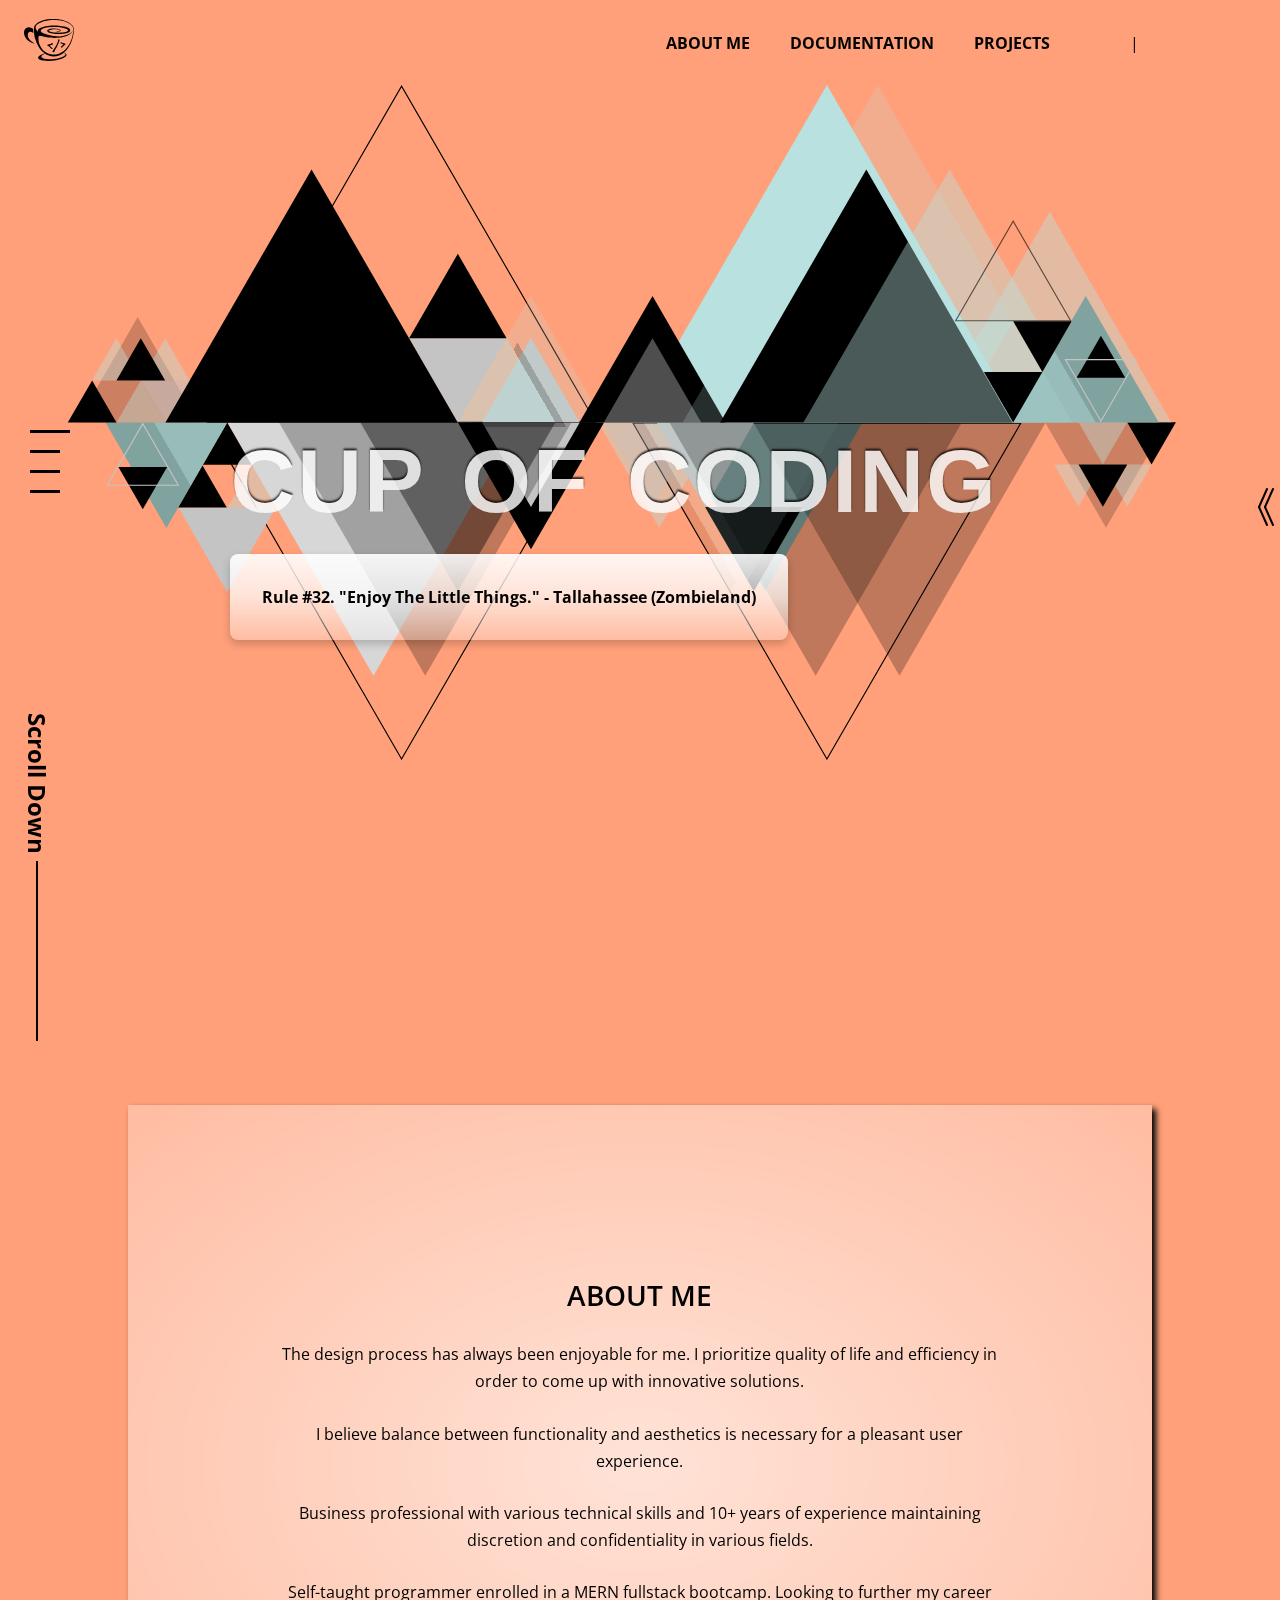
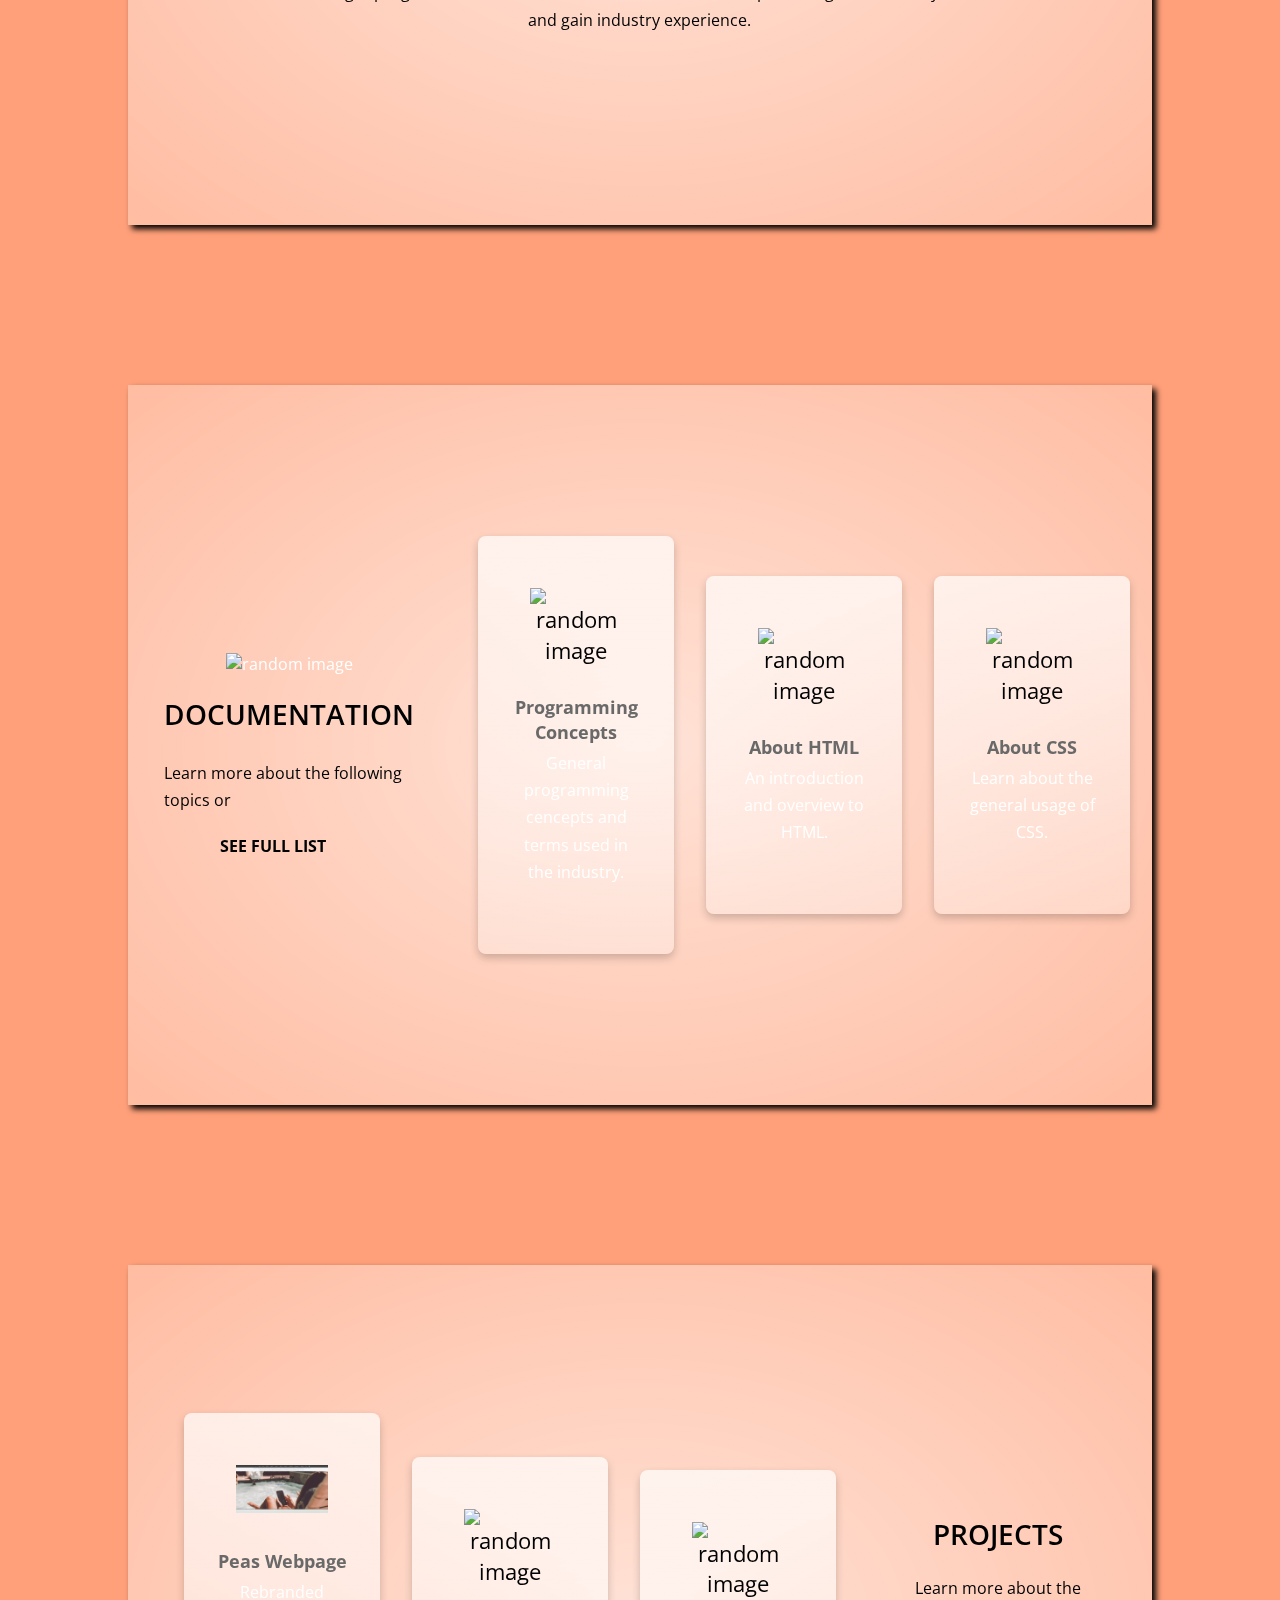
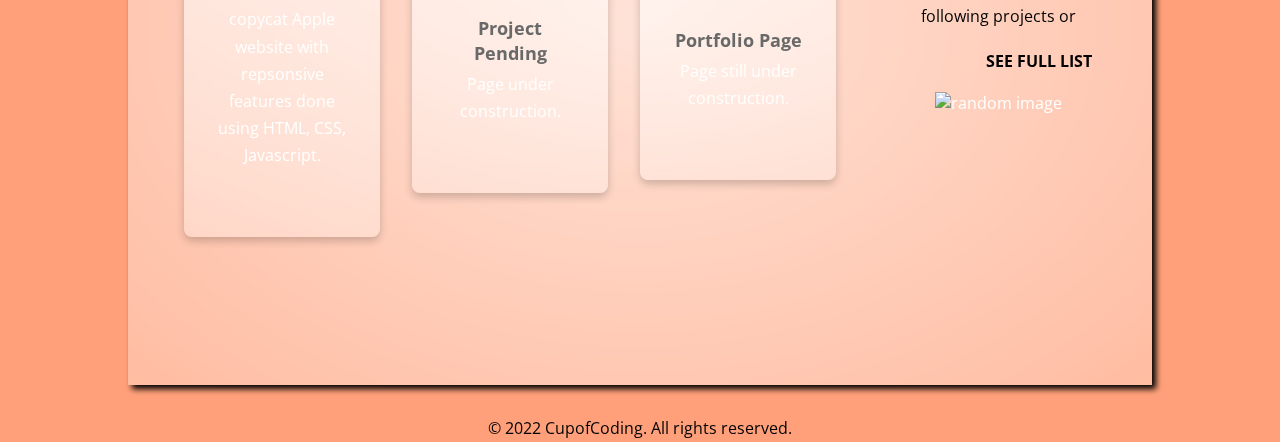
==== index.html @ 1d30a9dc "fixed side bar scrolling triggers" ====
<!DOCTYPE html>
<html lang="en">
    <head>
        <meta charset="UTF-8">
        <meta http-equiv="X-UA-Compatible" content="IE=edge">
        <meta name="viewport" content="width=device-width, initial-scale=1.0">
        <!-- <link rel="stylesheet" href="https://cdnjs.cloudflare.com/ajax/libs/font-awesome/4.7.0/css/font-awesome.min.css"> -->
        <link rel="stylesheet" href="/stylesheets/fa-icons.css">
        <link rel="stylesheet" href="/stylesheets/styles.css">
        <link rel="stylesheet" href="/stylesheets/links-buttons.css">
        <link rel="stylesheet" href="/stylesheets/navbar.css">
        <link rel="stylesheet" href="/stylesheets/sidebars.css">
        <link rel="stylesheet" href="/stylesheets/footer.css">
        <link rel="stylesheet" href="/stylesheets/card.css">
        <title>Just a Cup of Coding</title>
    </head>

    <body class="parallax">
        <nav class="navbar no-scroll">
            <div class="navbar-container" id="navbar">
                <div class="navbar-logo grow">
                    <a href="/"><img src="./images/SVG/Logo-BW.svg" alt="Navbar Logo"></a>
                </div>
                <!-- Use href="/" to make it so index.html doesn't show up in the URL -->
                <!-- Drop Down Menu -->
                <div>
                <div class="header navbar-right">
                    <div class="drop-down" data-drop-down>
                        <a href="/#about" class="link transform-link" data-drop-down-button>About Me</a>
                    </div>
                    <div class="drop-down" data-drop-down>
                        <a href="/#documentation" class="link transform-link" data-drop-down-button>Documentation</a>
                    </div>                    
                    <div class="drop-down" data-drop-down>
                        <a href="/#projects" class="link transform-link" data-drop-down-button>Projects</a>
                    </div>
                    <div class="drop-down" data-drop-down>
                        <button class="link contact-link " data-drop-down-button><i class="fa fa-envelope" data-drop-down-button></i></button>
                        <div class="drop-down-menu contact-me">
                            <form action="" class="contact-form">
                            <label for="name">Name:</label>
                                <input type="name" name="name" id="name">
                            <label for="email">Email:</label>
                                <input type="email" name="email" id="email">
                            <label for="subject">Subject:</label>
                                <input type="subject" name="subject" id="subject">
                            <label for="message">Message:</label>
                                <textarea for="message" class="message-field"></textarea>
                            <form type="message" name="message" id="message">
                                <button type='submit' class="button-dark submit-button">Send Message</button>
                            </form>
                        </div>
                    </div>
                    <div class="toggle-mode" id="toggler">
                        <a class="link toggler contact-link" id="toggle-light">
                            <i class="fas fa-sun"></i> 
                        </a>
                        |<a class="link toggler contact-link" id="toggle-dark">
                            <i class="fas fa-moon"></i>
                        </a>
                    </div>
                </div>
                <!-- Hamburger Corner Menu -->
            <button type="button" class="corner-menu" id="menu-button">
                <span class="corner-menu-top"></span>
                <span class="corner-menu-middle"></span>
                <span class="corner-menu-bottom"></span>
            </button>
            </div>
        </nav>

        <!-- Mobile Menu -->
        <div class="mobile-menu hidden" id="menu">
            <ul>
                <div>
                    <li><a href="/#about">About Me</a></li>
                    <li><a href="/#documentation">Documentation</a></li>
                    <li><a href="/#projects">Projects</a></li>
                    <li>
                        <div class="drop-down" data-drop-down>
                            <button class="link contact-link contact-mobile-menu" id="mobile-contact" data-drop-down-button>Contact Me <i class="fa fa-envelope" data-drop-down-button></i></button>
                            <div class="drop-down-menu contact-me contact-form-mobile">
                                <form action="" class="contact-form ">
                                    <label for="name">Name:</label>
                                    <input type="name" name="name" id="name">
                                    <label for="email">Email:</label>
                                    <input type="email" name="email" id="email">
                                    <label for="subject">Subject:</label>
                                    <input type="subject" name="subject" id="subject">
                                    <label for="message">Message:</label>
                                    <textarea for="message" class="message-field"></textarea>
                                    <form type="message" name="message" id="message">
                                        <button type='submit' class="button-dark submit-button">Send Message</button>
                                    </form>
                                </form>
                            </div>
                        </div>
                    </li>
                </div>
            </ul>
        </div>
        <!-- <div class="mobile-menu-bottom">
            <button class="button-dark-outline">Sign In</button>
            <button class="button-dark">Join Now</button>
            <div>
                <a href="/#">
                    <img src="img/marker.svg" alt="">
                    <span>Find a Store</span>
                </a>
            </div>
        </div> -->

        <!-- Side Menu-->
        <aside class="left-sidebar">
            <div class="side-menu">
                <div class="side-scroll">
                    <div class="side-button" id="side-line-container">
                        <div class="sideline">
                            <a href="/#top">
                                <span class="side-menu-first side-line"></span>
                            </a>
                        </div>
                        <div class="sideline">
                            <a href="/#about">
                                <span class="side-menu-second side-line"></span>
                            </a>
                        </div>
                        <div class="sideline">
                            <a href="/#documentation">
                                <span class="side-menu-third side-line"></span>
                            </a>
                        </div>
                        <div class="sideline">
                            <a href="/#projects">
                                <span class="side-menu-fourth side-line">
                                    <h1 class="scroll-down-text" id="scroll-down">Scroll Down</h1>
                                </span>
                            </a>
                        </div>
                    </div>
                </div>
            </div>
        </aside>

        <!-- Right Side Social Menu -->
        <aside>
            <div class="social-menu-container">
                <div class="drop-down" data-drop-down>
                    <button type="button" class="grow link social-button " id="social-button" data-drop-down-button>
                        <svg width="20" height="41" viewBox="0 0 20 41" fill="none" xmlns="http://www.w3.org/2000/svg" data-drop-down-button>
                            <path d="M12 39L4 21" stroke="black" stroke-width="2" stroke-linecap="round" stroke-linejoin="round"/>
                            <path d="M4 21L12 3" stroke="black" stroke-width="2" stroke-linecap="round" stroke-linejoin="round"/>
                            <path d="M18 39L10 21" stroke="black" stroke-width="2" stroke-linecap="round" stroke-linejoin="round"/>
                            <path d="M10 21L18 3" stroke="black" stroke-width="2" stroke-linecap="round" stroke-linejoin="round"/>
                        </svg>
                    </button>
                    <div class="drop-down-menu social-menu" id="social-menu">
                        <div class="twitter">
                            <a href="https://twitter.com/CupofCoding" class="social-icon transform-link">
                                <i class="fab fa-twitter-square fa-3x grow"></i>
                                <br>Twitter</a>
                        </div>
                        <div class="facebook">
                            <a href="https://www.facebook.com/cupofcoding/" class="social-icon transform-link">
                                <i class="fab fa-facebook-square fa-3x grow"></i>
                                <br>Facebook</a>
                        </div>
                        <div class="instagram">
                            <a href="https://www.instagram.com/cupofcoding/" class="social-icon transform-link">
                                <i class="fab fa-instagram-square fa-3x grow"></i>
                                <br>Instagram</a>
                        </div>
                        <div class="company-profile">
                            <a href="/#profile-card" class="footer-logo transform-link">
                                <svg class="grow" width="60" height="50" viewBox="0 0 415 350" fill="none" xmlns="http://www.w3.org/2000/svg">
                                    <path fill-rule="evenodd" clip-rule="evenodd" d="M283.623 171.281C282.037 172.445 281.933 173.006 282.949 174.904C285.07 178.867 282.511 187.921 274.159 206C267.773 219.823 252.748 244.885 240.717 261.782C233.752 271.563 235.085 275.263 246.108 276.741C251.07 277.407 252.887 275.888 252.821 271.13C252.764 266.999 256.708 258.447 263.488 248C274.224 231.459 284.611 209.157 293.659 183.225C296.045 176.386 296.1 175.802 294.576 173.475C293.684 172.114 292.177 170.994 291.227 170.986C290.277 170.979 288.6 170.732 287.5 170.438C286.4 170.145 284.656 170.524 283.623 171.281ZM304.146 196.057C302.188 197.248 300.992 198.707 301.182 199.674C301.638 201.996 311.452 206.68 320.174 208.738C324.282 209.707 327.721 210.835 327.816 211.244C327.911 211.653 323.379 216.303 317.744 221.577C312.11 226.85 307.362 231.762 307.194 232.491C306.754 234.399 312.078 239 314.726 239C316.311 239 317.381 238.042 318.357 235.75C319.779 232.412 330.626 221.489 339.5 214.46C342.25 212.282 344.796 210.091 345.157 209.591C346.974 207.078 342.244 204 336.565 204C331.853 204 316.54 199.401 311.587 196.498L307.429 194.061L304.146 196.057ZM230.281 202.988C226.575 206.359 215.179 210.136 195.75 214.43C190.328 215.629 192.968 221.476 200.694 225.38C204.903 227.506 214.957 235.907 222.787 243.84C228.67 249.8 229.294 250.167 232.505 249.565C236.394 248.836 239.179 246.537 238.374 244.721C237.789 243.402 229.852 236.695 218.758 228.145C214.937 225.2 212.19 222.452 212.655 222.039C213.12 221.626 217.55 220.049 222.5 218.535C239.242 213.414 242.702 210.49 239.036 204.559C237.38 201.88 234.928 199.81 233.668 200.029C233.576 200.045 232.051 201.377 230.281 202.988Z" fill="white"/>
                                    <path fill-rule="evenodd" clip-rule="evenodd" d="M228.109 54.4543C182.279 56.8173 140.336 68.1091 123.639 82.58C111.7 92.928 110.889 103.394 121.139 114.83C144.458 140.846 238.115 156.938 305.762 146.551C312.064 145.584 317.444 144.576 317.716 144.313C318.901 143.165 317.011 143.004 312.848 143.897C306.205 145.323 281.256 145.831 265.853 144.854C235.591 142.933 196.389 133.88 166.061 121.806C150.343 115.55 138.473 105.373 138.587 98.2539C138.698 91.4027 154.138 80.5861 170.957 75.5794C190.664 69.7111 221.059 66.8363 257.099 67.43C288.508 67.948 300.609 69.3011 325.161 75.0414C358.999 82.9525 372.385 91.9153 362.445 100.008C354.708 106.309 339.788 110.862 319.873 112.998C302.672 114.843 254.038 113.782 238.891 111.23C223.357 108.614 216.048 106.605 210.322 103.381C204.414 100.054 203.894 98.5309 207.48 95.0592C210.869 91.7774 219.813 88.9571 233.516 86.8476C258.513 82.9998 301.288 89.4977 298.39 96.7019C296.119 102.347 271.695 105.883 253.021 103.271C249.728 102.81 247.289 102.716 247.6 103.061C249.693 105.379 275.42 107.253 285.678 105.835C293.251 104.788 299.136 102.553 302.035 99.623C306.361 95.2502 304.91 91.9973 296.741 87.7622C288.014 83.238 273.646 80.2972 254.822 79.1818C207.06 76.35 176.664 93.9107 201.304 110.099C216.909 120.351 265.79 127.736 304.738 125.724C336.482 124.084 348.946 121.913 362.837 115.607C373.692 110.678 378.541 107.015 381.314 101.654C384.131 96.2081 384.309 92.3734 381.928 88.3546C375.731 77.8904 359.896 69.6302 334.669 63.7031C302.673 56.1847 262.374 52.687 228.109 54.4543Z" fill="white"/>
                                    <path fill-rule="evenodd" clip-rule="evenodd" d="M218 1.04601C188.341 3.87301 155.632 10.89 136.718 18.483C110.638 28.952 95.217 41.55 87.102 59.014C81.992 70.011 81.799 73.665 84.015 117.5C84.98 136.598 86.304 143.343 94.616 171.5C102.793 199.198 115.994 225.857 132.112 247.22C140.305 258.081 159.202 276.826 170.5 285.3C180.643 292.909 197.555 301.673 209.5 305.512C247.312 317.664 290.147 310.299 322.902 286.013C375.288 247.171 410.044 173.402 414.545 91.5C415.16 80.316 415.036 79.041 412.729 72.758C403.778 48.377 380.467 29.595 342.935 16.524C322.528 9.41701 297.198 4.52001 262.5 0.974005C252.335 -0.0649948 229.264 -0.0269946 218 1.04601ZM280 10.051C289.767 10.937 296.684 11.876 313 14.528C328.647 17.071 350.026 24.013 364.5 31.251C383.456 40.731 398.711 54.677 405.956 69.152C409.748 76.728 410 77.771 410 85.892C410 101.318 405.768 129.757 400.833 147.5C385.471 202.728 355.785 249.042 320.191 273.312C317.061 275.446 309.1 279.844 302.5 283.085C265.158 301.424 220.899 299.66 184.92 278.4C157.491 262.191 138.014 238.162 127.556 207.63C122.65 193.306 120.895 183.436 120.301 166.833C119.779 152.221 119.885 150.868 121.885 146.737C125.891 138.461 131.82 138.063 154.562 144.539C191.328 155.01 209.535 157.391 253 157.413C290.722 157.432 300.109 156.52 324.712 150.449C348.526 144.572 361.408 139.357 376.812 129.359C387.002 122.745 393.917 116.385 399.492 108.5C406.892 98.033 406.473 97.448 397.869 106.23C393.266 110.928 386.575 116.663 383 118.974C350.253 140.146 295.292 151.017 241.045 147.053C202.159 144.212 167.451 135.734 141.5 122.74C127.892 115.926 120.889 111.033 111.766 101.963C101.3 91.558 96.451 81.818 96.602 71.5C96.733 62.559 99.276 56.703 106.211 49.37C115.797 39.235 132.991 29.658 154.143 22.672C164.536 19.24 187.45 14.306 199.008 13.011C204.229 12.426 211.2 11.513 214.5 10.983C223.577 9.52301 226.828 9.35001 248.5 9.17201C259.5 9.08101 273.675 9.47701 280 10.051Z" fill="white"/>
                                    <path fill-rule="evenodd" clip-rule="evenodd" d="M338.419 286.1C344.527 291.683 345.35 294.489 342.497 300.006C337.929 308.84 315.746 319.268 287.5 325.861C256.908 333.001 234.969 335.391 206.5 334.684C175.116 333.906 157.053 329.72 148.601 321.267C145.594 318.261 145 316.964 145 313.41C145 309.062 147.041 305.702 153 300.244C155.655 297.812 176.607 287 178.665 287C179.334 287 180.202 286.481 180.594 285.848C182.672 282.486 150.627 292.492 137.584 299.277C123.167 306.778 114.947 316.843 117.103 324.358C118.948 330.793 127.559 337.269 139.81 341.435C155.605 346.808 172.224 348.971 198.279 349.046C245.767 349.183 295.031 339.437 327.539 323.474C355.791 309.601 360.959 294.719 341.185 284.179C332.754 279.685 331.985 280.219 338.419 286.1Z" fill="white"/>
                                    <path fill-rule="evenodd" clip-rule="evenodd" d="M30.4925 70.5928C10.4755 74.1828 -1.7205 93.2598 0.197503 117.979C3.2065 156.757 33.3415 188.311 81.5925 203.207C85.5795 204.438 88.8425 205.142 88.8425 204.771C88.8425 204.4 86.7405 202.982 84.1715 201.619C81.6025 200.256 76.0905 196.701 71.9215 193.718C48.1985 176.744 34.6645 158.932 31.7205 140.81C29.3355 126.127 34.2515 112.728 43.8425 107.777C52.1805 103.473 64.8185 106.372 74.4045 114.789L78.0405 117.981L77.2985 100.046C76.4525 79.6178 77.2965 81.3788 66.0725 76.6358C52.6615 70.9688 40.1995 68.8518 30.4925 70.5928Z" fill="white"/>
                                    </svg>
                                <br>Cup of Coding</a>
                        </div>
                        <div class="youtube">
                            <a href="https://www.youtube.com/channel/UCXQkQPGWLVE1EOzmd6ZUUGg" class="youtube social-icon transform-link">
                                <i class="fab fa-youtube-square fa-3x grow"></i>
                                <br>Youtube</a>
                        </div>
                        <div class="linkedin">
                            <a href="https://www.linkedin.com/in/avan/" class="social-icon transform-link">
                                <i class="fa fa-linkedin-square fa-3x grow"></i>
                                <br>LinkedIn</a>
                        </div>
                        <div class="github">
                            <a href="https://github.com/CupofCoding" class="github social-icon transform-link">
                                <i class="fab fa-github-square fa-3x grow"></i>
                                <br>Github</a>
                        </div>
                    </div>
                </div>
            </div>
        </aside>

        <!-- <header class="" id="tri-background"> -->
        <div class="divider breakpoint" id="intro" divider></div>
        <header>
            <svg viewBox="0 0 1001 600" fill="" xmlns="http://www.w3.org/2000/svg">
            <!-- bottom right -->
                <path class="tri-br layer 3" d="M926 393.5L871.873 299.75H980.127L926 393.5Z" fill="black" fill-opacity="0.2"/>
                <path class="tri-br layer 3" d="M966.5 337.25L944.849 299.75H988.151L966.5 337.25Z" fill="black"/>
                <path class="tri-br layer 3" d="M923.25 337.25L901.599 299.75H944.901L923.25 337.25Z" fill="#B8E1DF" fill-opacity="0.4"/>
                <path class="tri-br layer 3" d="M945 374.75L923.349 337.25H966.651L945 374.75Z" fill="#B8E1DF" fill-opacity="0.4"/>
                <path class="tri-br layer 3" d="M901.5 374.75L879.849 337.25H923.151L901.5 374.75Z" fill="#B8E1DF" fill-opacity="0.4"/>
                <path class="tri-br layer 3" d="M923.25 374.75L901.599 337.25H944.901L923.25 374.75Z" fill="black"/>
                <path class="tri-br layer 3" opacity="0.4" d="M529 393.75L583.127 300H474.873L529 393.75Z" fill="#B8E1DF"/>
                <path class="tri-br layer 3" d="M623 450L536.397 300L709.603 300L623 450Z" fill="#80A3A0"/>
                <path class="tri-br layer 5" d="M505.661 300.5L678 599L850.339 300.5H505.661Z" fill="transparent" stroke="black"/>
                <path class="tri-br layer 3" opacity="0.4" d="M523 375L479.699 300L566.301 300L523 375Z" fill="#C4C4C4"/>
                <path class="tri-br layer 3" d="M570 375L526.699 300L613.301 300L570 375Z" fill="#C4C4C4"/>
                <path class="tri-br layer 3" d="M613 450L569.699 375L656.301 375L613 450Z" fill="black"/>
                <g opacity="0.4" filter="url(#filter0_d_8_81)">
                <path class="tri-br layer 3" d="M602 450L515.397 300L688.603 300L602 450Z" fill="#B8E1DF" fill-opacity="0.4" shape-rendering="crispEdges"/>
                </g> 
                <path class="tri-br layer 3" d="M742.5 525L872.404 300H612.596L742.5 525Z" fill="black" fill-opacity="0.25"/>
                <path class="tri-br layer 3" d="M668 525L797.904 300H538.096L668 525Z" fill="black" fill-opacity="0.25"/>
                <path class="tri-br layer 5" d="M127.661 300.5L300 599L472.339 300.5H127.661Z" fill="transparent" stroke="black"/>
                <path class="tri-br layer 3" d="M275 525L145.096 300L404.904 300L275 525Z" fill="#D8D7D7"/>
                <path class="tri-br layer 3" d="M415 412.5L350.048 300L479.952 300L415 412.5Z" fill="black"/>
                <path class="tri-br layer 3" d="M415 375L371.699 300L458.301 300L415 375Z" fill="#C4C4C4"/>
                <path class="tri-br layer 3" opacity="0.4" d="M350 450L263.397 300L436.603 300L350 450Z" fill="black"/>
                <path class="tri-br layer 3" d="M321 525L450.904 300H191.096L321 525Z" fill="black" fill-opacity="0.25"/>
                <path class="tri-br layer 3" d="M145 450.5L101.699 375.5L188.301 375.5L145 450.5Z" fill="#C4C4C4"/>
                <path class="tri-br layer 3" d="M167 338L188.651 375.5H145.349L167 338Z" fill="#B8E1DF" fill-opacity="0.4"/>
                <path class="tri-br layer 3" d="M145 300L166.651 337.5H123.349L145 300Z" fill="black"/>
                <path class="tri-br layer 3" d="M123 338L144.651 375.5H101.349L123 338Z" fill="black"/>
                <path class="tri-br layer 3" d="M91 393.75L36.8734 300L145.127 300L91 393.75Z" fill="#80A3A0"/>
                <path class="tri-br layer 3" d="M112.5 356.25L144.976 300H80.024L112.5 356.25Z" fill="#B8E1DF" fill-opacity="0.4"/>
                <path class="tri-br layer 3" d="M70 377L48.3494 339.5H91.6506L70 377Z" fill="black"/>
                <path class="tri-br layer 5" d="M38.3901 355.75L70 301L101.61 355.75H38.3901Z" fill="transparent" stroke="#C4C4C4"/>
                <path class="tri-br layer 5" d="M127.661 299.5L300 1L472.339 299.5H127.661Z" fill="transparent" stroke="black"/>
                <path class="tri-br layer 3" d="M415 224.75L458.301 299.75H371.699L415 224.75Z" fill="#C4C4C4"/>
                <g filter="url(#filter1_d_8_81)">
                <path class="tri-br layer 3" d="M393.25 224.5L436.551 299.5H349.949L393.25 224.5Z" fill="#B8E1DF" fill-opacity="0.4" shape-rendering="crispEdges"/>
                </g>
                <path class="tri-br layer 3" d="M350 300L306.699 225L393.301 225L350 300Z" fill="#C4C4C4"/>
                <path class="tri-br layer 3" d="M350 150L393.301 225H306.699L350 150Z" fill="black"/>
                <path class="tri-br layer 3" d="M415 187L479.952 299.5H350.048L415 187Z" fill="#B8E1DF" fill-opacity="0.2"/>
                <path class="tri-br layer 3" d="M220 75L349.904 300H90.0962L220 75Z" fill="black"/>
                <path class="tri-br layer 3" d="M65.5 206.25L119.627 300H11.3734L65.5 206.25Z" fill="black" fill-opacity="0.2"/>
                <path class="tri-br layer 3" opacity="0.6" d="M90 300L68.3494 262.5H111.651L90 300Z" fill="#C4C4C4"/>
                <path class="tri-br layer 3" d="M90 225L111.651 262.5H68.3494L90 225Z" fill="#B8E1DF" fill-opacity="0.4"/>
                <path class="tri-br layer 3" d="M68.25 262.5L89.9006 300H46.5994L68.25 262.5Z" fill="#B8E1DF" fill-opacity="0.4"/>
                <path class="tri-br layer 3" d="M46.5 225L68.1506 262.5H24.8494L46.5 225Z" fill="#B8E1DF" fill-opacity="0.4"/>
                <path class="tri-br layer 3" d="M68.25 225L89.9006 262.5H46.5994L68.25 225Z" fill="black"/>
                <path class="tri-br layer 1" d="M25 262.5L46.6506 300H3.34937L25 262.5Z" fill="black"/>
                <path class="tri-ur layer 5" d="M678 0L504.795 300H851.205L678 0Z" fill="#B8E1DF"/>
                <path class="tri-ur layer 3" d="M876 112.5L984.253 300H767.747L876 112.5Z" fill="#B8E1DF" fill-opacity="0.4"/>
                <path class="tri-ur layer 4" d="M523 187.5L587.952 300H458.048L523 187.5Z" fill="black"/>
                <path class="tri-ur layer 3" opacity="0.4" d="M523 225L566.301 300H479.699L523 225Z" fill="#C4C4C4"/>
                <path class="tri-ur layer 3" d="M908 187.5L972.952 300L843.048 300L908 187.5Z" fill="#80A3A0"/>
                <path class="tri-ur layer 3" d="M723 0L549.795 300H896.205L723 0Z" fill="#B8E1DF" fill-opacity="0.2"/>
                <path class="tri-ur layer 4" d="M713 75L842.904 300H583.096L713 75Z" fill="black"/>
                <path class="tri-ur layer 3" d="M787 75L916.904 300H657.096L787 75Z" fill="#B8E1DF" fill-opacity="0.4"/>
                <path class="tri-ur layer 2" d="M843.5 300L817.519 255L869.481 255L843.5 300Z" fill="black"/>
                <path class="tri-ur layer 3" d="M817.5 255L791.519 210L843.481 210L817.5 255Z" fill="#B8E1DF" fill-opacity="0.4"/>
                <path class="tri-ur layer 2" d="M869.5 255L843.519 210L895.481 210L869.5 255Z" fill="black"/>
                <path class="tri-ur layer 2" d="M921.5 222.75L943.151 260.25H899.849L921.5 222.75Z" fill="black"/>
                <path class="tri-ur layer 1" d="M953.11 244L921.5 298.75L889.89 244H953.11Z" fill="transparent" stroke="#C4C4C4"/>
                <path class="tri-ur layer 1" opacity="0.6" d="M894.596 209.5L843.5 121L792.405 209.5L894.596 209.5Z" fill="transparent" stroke="black"/>
                <defs>
                <filter id="filter0_d_8_81" x="504.397" y="299" width="184.205" height="152" filterUnits="userSpaceOnUse" color-interpolation-filters="sRGB">
                <feFlood flood-opacity="0" result="BackgroundImageFix"/>
                <feColorMatrix in="SourceAlpha" type="matrix" values="0 0 0 0 0 0 0 0 0 0 0 0 0 0 0 0 0 0 127 0" result="hardAlpha"/>
                <feOffset dx="-10"/>
                <feGaussianBlur stdDeviation="0.5"/>
                <feComposite in2="hardAlpha" operator="out"/>
                <feColorMatrix type="matrix" values="0 0 0 0 0 0 0 0 0 0 0 0 0 0 0 0 0 0 0.25 0"/>
                <feBlend mode="normal" in2="BackgroundImageFix" result="effect1_dropShadow_8_81"/>
                <feBlend mode="normal" in="SourceGraphic" in2="effect1_dropShadow_8_81" result="shape"/>
                </filter>
                <filter id="filter1_d_8_81" x="349.949" y="224.5" width="97.6025" height="80" filterUnits="userSpaceOnUse" color-interpolation-filters="sRGB">
                <feFlood flood-opacity="0" result="BackgroundImageFix"/>
                <feColorMatrix in="SourceAlpha" type="matrix" values="0 0 0 0 0 0 0 0 0 0 0 0 0 0 0 0 0 0 127 0" result="hardAlpha"/>
                <feOffset dx="10" dy="4"/>
                <feGaussianBlur stdDeviation="0.5"/>
                <feComposite in2="hardAlpha" operator="out"/>
                <feColorMatrix type="matrix" values="0 0 0 0 0 0 0 0 0 0 0 0 0 0 0 0 0 0 0.25 0"/>
                <feBlend mode="normal" in2="BackgroundImageFix" result="effect1_dropShadow_8_81"/>
                <feBlend mode="normal" in="SourceGraphic" in2="effect1_dropShadow_8_81" result="shape"/>
                </filter>
                </defs>
            </svg>
        </header>
        
        <a href="" class="top" id="top"></a>
        <section class="box-first"> <!--add back to class when done 'box'-->
            <div class="box-intro">
                <h1 class="scroll-left" id="company-name">Cup of Coding</h1>
                <h2 class="text-med para-quote" id="intro-quote">Rule #32. "Enjoy The Little Things." - Tallahassee (Zombieland)                
            </div>
        </section>
        
        <!--Box One-->
        <div class="box-padding divider breakpoint" id="about" divider></div>
        <section class="box box-one bg-primary text-center" >
            <div class="box-inner">
                <h2 class="text-xl">About Me</h2>
                <p class="text-med"> The design process has always been enjoyable for me. I prioritize quality of life and efficiency in order to come up with innovative solutions. </p>
                <p class="text-med"> I believe balance between functionality and aesthetics is necessary for a pleasant user experience. </p>
                <p class="text-med"> Business professional with various technical skills and 10+ years of experience maintaining discretion and confidentiality in various fields. </p>
                <p class="text-med"> Self-taught programmer enrolled in a MERN fullstack bootcamp. Looking to further my career and gain industry experience. </p>
            </div>
        </section>
            
        <!-- Box Two -->
        <div class="box-padding divider breakpoint" id="documentation" divider></div>
        <!-- include I have no memory of this place cause meme / hover over panels for flipping and text -->
        <section class="box box-two bg-secondary grid-col-2 pad-md">
            <div class="box-inner">
                <div>
                    <img src="https://picsum.photos/500/700" alt="random image">
                </div>
                <div class="boxtext">
                    <h2 class="text-xl">Documentation</h2>
                    <div class="drop-down" data-drop-down>
                    <p class="text-med">Learn more about the following topics or </p>
                    <a class="link see-full-list" data-drop-down-button>See Full List</a>
                        <div class="drop-down-menu information-grid">
                            <div>
                                <div class="drop-down-heading">Information</div>
                                <div class="drop-down-links">
                                    <a href="./documentation/programming-concepts.html" class="links">Programming Concepts</a>
                                    <a href="./documentation/HTML-tutorial.html" class="links">HTML</a>
                                    <a href="./documentation/CSS-tutorial.html" class="links">CSS</a>
                                    <a href="./documentation/Javascript-tutorial.html" class="links">Javascript</a>
                                </div>
                            </div>
                            <div>
                                <div class="drop-down-heading">Free Tutorials</div>
                                <div class="drop-down-links">
                                    <a href="#" class="links">All</a>
                                    <a href="#" class="links">Latest</a>
                                    <a href="#" class="links">Popular</a>
                                </div>
                            </div>
                        </div>
                    </div>
                </div>
            </div>
            <div class="card-group">
                <!--300x200-->
                <!-- <div class="card">
                    <a href="#" class="project"><img class="grow" src="https://picsum.photos/300/200" alt="random image"></a> 
                    <h3 class="title">Documentation Name</h3>
                    <p>Description; Short summary for what it's for.</p>
                    <a href="#"><i class="fa fa-glasses grow"></i></a>
                    <a href="#"><i class="fa fa-window-maximize grow"></i></a>
                </div> -->
                <div class="card">
                    <a href="#" class="project"><img class="grow" src="https://picsum.photos/300/200" alt="random image"></a>
                    <h3 class="title">Programming Concepts</h3>
                    <p>General programming cencepts and terms used in the industry.</p>
                    <a href="#"><i class="fa fa-glasses grow"></i></a>
                    <a href="./documentation/programming-concepts.html"><i class="fa fa-window-maximize grow"></i></a>
                </div>
                <div class="card">
                    <a href="#" class="project"><img class="grow" src="https://picsum.photos/300/200" alt="random image"></a>
                    <h3 class="title">About HTML</h3>
                    <p>An introduction and overview to HTML.</p>
                    <a href="#"><i class="fa fa-glasses grow"></i></a>
                    <a href="./documentation/HTML-tutorial.html"><i class="fa fa-window-maximize grow"></i></a>
                </div>
                <div class="card">
                    <a href="#" class="project"><img class="grow" src="https://picsum.photos/300/200" alt="random image"></a>
                    <h3 class="title">About CSS</h3>
                    <p>Learn about the general usage of CSS.</p>
                    <a href="#"><i class="fa fa-glasses grow"></i></a>
                    <a href="./documentation/CSS-tutorial.html"><i class="fa fa-window-maximize grow"></i></a>
                </div>
                <!-- <div class="card">
                    <a href="#" class="project"><img class="grow" src="https://picsum.photos/300/200" alt="random image"></a>
                    <h3 class="title">CSS Positioning</h3>
                    <p>Learn about CSS positioning including Flexbox & Grid.</p>
                    <a href="#"><i class="fa fa-glasses grow"></i></a>
                    <a href="#"><i class="fa fa-window-maximize grow"></i></a>
                </div> -->
                <div class="card">
                    <a href="#" class="project"><img class="grow" src="https://picsum.photos/300/200" alt="random image"></a>
                    <h3 class="title">About Javascript</h3>
                    <p>Learn about Javascript functions.</p>
                    <a href="#"><i class="fa fa-glasses grow"></i></a>
                    <a href="./documentation/Javascript-tutorial.html"><i class="fa fa-window-maximize grow"></i></a>
                </div>
                <div class="card">
                    <a href="#" class="project"><img class="grow" src="https://picsum.photos/300/200" alt="random image"></a>
                    <h3 class="title">How to use Git</h3>
                    <p>Walkthrough of how to use git to push, pull, and commit.</p>
                    <a href="#"><i class="fa fa-glasses grow"></i></a>
                    <a href="./documentation/Git-tutorial.html"><i class="fa fa-window-maximize grow"></i></a>
                </div>
            </div>
        </section>
        
        <!-- Box Three -->
        <div class="box-padding divider breakpoint" id="projects" divider></div>
        <!-- hover over panels for flipping and text -->
        <section class="box box-three bg-secondary grid-col-2 grid-reversed pad-lg">
            <div class="box-inner">
                <div>
                    <img src="https://picsum.photos/500/600" alt="random image">
                </div>
                <div class="boxtext">
                    <h2 class="text-xl">Projects</h2>
                    <p class="text-med">Learn more about the following projects or </p>
                    <div class="drop-down" data-drop-down>
                        <a class="link see-full-list" data-drop-down-button>See Full List</a>
                        <div class="drop-down-menu information-grid">
                            <div>
                                <div class="drop-down-heading">Simple Projects </div>
                                <div class="drop-down-links">
                                    <a href="#" class="links">Project 1</a>
                                    <a href="#" class="links">Project 2</a>
                                    <a href="#" class="links">Project 3</a>
                                    <a href="#" class="links">Project 4</a>
                                </div>
                            </div>
                            <div>
                                <div class="drop-down-heading">Capstone Projects</div>
                                <div class="drop-down-links">
                                    <a href="#" class="links">All</a>
                                    <a href="#" class="links">Latest</a>
                                    <a href="#" class="links">Popular</a>
                                </div>
                            </div>
                        </div>
                    </div>
                </div>
            </div>
            <div class="card-group">
                <!-- <div class="card">
                    <a href="#" class="project"><img class="grow" src="https://picsum.photos/300/200" alt="random image"></a>
                    <h3 class="title">Project Name</h3>
                    <p>Project Description/Overview; ie whatever code/frameworks used.</p>                    
                    <div class="card-links">
                        <a href="#"><i class="fa fa-github grow"></i></a>
                        <a href="#"><i class="fa fa-window-maximize grow"></i></a>
                    </div>
                </div> -->
                <div class="card">
                    <a href="#" class="project"><img class="grow" src="https://picsum.photos/300/200" alt="random image"></a>
                    <h3 class="title">Portfolio Page</h3>
                    <p>Page still under construction.</p>                    
                    <div class="card-links">
                        <a href="#"><i class="fa fa-github grow"></i></a>
                        <a href="#"><i class="fa fa-window-maximize grow"></i></a>
                    </div>
                </div>
                <div class="card">
                    <a href="#" class="project"><img class="grow" src="./images/copycat-peas-screenshot.png" alt="random image"></a>
                    <h3 class="title">Peas Webpage</h3>
                    <p>Rebranded copycat Apple website with repsonsive features done using HTML, CSS, Javascript. </p>                    
                    <div class="card-links">
                        <a href="https://github.com/CupofCoding/copycat-peas"><i class="fa fa-github grow"></i></a>
                        <a href="https://cupofcoding.github.io/copycat-peas/"><i class="fa fa-window-maximize grow"></i></a>
                    </div>
                </div>
                <div class="card">
                    <a href="#" class="project"><img class="grow" src="https://picsum.photos/300/200" alt="random image"></a>
                    <h3 class="title">Project Pending</h3>
                    <p>Page under construction.</p>                    
                    <div class="card-links">
                        <a href="#"><i class="fa fa-github grow"></i></a>
                        <a href="#"><i class="fa fa-window-maximize grow"></i></a>
                    </div>
                </div>
                
                </div>
            </div>
        </section>
        <p class="copyright">© 2022 CupofCoding. All rights reserved.</p>

        <!-- <section class="project-popup">
            <div class="project-overlay" id="project-name">
                <div class="project-overview">
                    <h3>Overview</h3>
                    <p>Description</p>
                </div>
                <div class="project-role">
                    <h3>Role & Responsibilities</h3>
                    <p>Solo Web Developer</p>
                    <ul>
                        <li>User Research</li>
                        <li>Prototyping</li>
                        <li>Usability Test</li>
                        <li>Visual Design</li>
                    </ul>
                </div>
            </div>
        </section> -->

        <!-- <div class="card">
            <img src="https://picsum.photos/300/200" alt="Anne">
            <h1>Anne Van</h1>
            <p class="title">Fullstack Web Developer</p>
            <p>CSLUB Coding Bootcamp</p>
            <a href="#" class="grow"><i class="fa fa-github"></i></a>
            <a href="#" class="grow"><i class="fa fa-linkedin"></i></a>
            <a href="#"class="grow"><i class="fa fa-facebook"></i></a>
            <p><button>Contact</button></p>
        </div> -->
        
        <footer class="footer-container">
            <div class="divider breakpoint footer" divider></div>
            <div class="footer-grid">
                <div class="social-grid">
                    <div class="social-left">
                        <div class="twitter">
                            <a href="https://twitter.com/CupofCoding" class="social-icon social-grid-1 transform-link">
                                <i class="fab fa-twitter-square fa-3x grow"></i>
                                <br>Twitter</a>
                        </div>
                        <div class="facebook">
                            <a href="https://www.facebook.com/cupofcoding/" class="social-icon social-grid-2 transform-link">
                                <i class="fab fa-facebook-square fa-3x grow"></i>
                                <br>Facebook</a>
                        </div>
                        <div class="instagram">
                            <a href="https://www.instagram.com/cupofcoding/" class="social-icon social-grid-3 transform-link">
                                <i class="fab fa-instagram-square fa-3x grow"></i>
                                <br>Instagram</a>
                        </div>
                    </div>
                    <div class="company-profile">
                        <a href="/#profile-card" class="footer-logo social-grid-4 transform-link">
                            <svg class="grow" width="60" height="50" viewBox="0 0 415 350" fill="none" xmlns="http://www.w3.org/2000/svg">
                                <path fill-rule="evenodd" clip-rule="evenodd" d="M283.623 171.281C282.037 172.445 281.933 173.006 282.949 174.904C285.07 178.867 282.511 187.921 274.159 206C267.773 219.823 252.748 244.885 240.717 261.782C233.752 271.563 235.085 275.263 246.108 276.741C251.07 277.407 252.887 275.888 252.821 271.13C252.764 266.999 256.708 258.447 263.488 248C274.224 231.459 284.611 209.157 293.659 183.225C296.045 176.386 296.1 175.802 294.576 173.475C293.684 172.114 292.177 170.994 291.227 170.986C290.277 170.979 288.6 170.732 287.5 170.438C286.4 170.145 284.656 170.524 283.623 171.281ZM304.146 196.057C302.188 197.248 300.992 198.707 301.182 199.674C301.638 201.996 311.452 206.68 320.174 208.738C324.282 209.707 327.721 210.835 327.816 211.244C327.911 211.653 323.379 216.303 317.744 221.577C312.11 226.85 307.362 231.762 307.194 232.491C306.754 234.399 312.078 239 314.726 239C316.311 239 317.381 238.042 318.357 235.75C319.779 232.412 330.626 221.489 339.5 214.46C342.25 212.282 344.796 210.091 345.157 209.591C346.974 207.078 342.244 204 336.565 204C331.853 204 316.54 199.401 311.587 196.498L307.429 194.061L304.146 196.057ZM230.281 202.988C226.575 206.359 215.179 210.136 195.75 214.43C190.328 215.629 192.968 221.476 200.694 225.38C204.903 227.506 214.957 235.907 222.787 243.84C228.67 249.8 229.294 250.167 232.505 249.565C236.394 248.836 239.179 246.537 238.374 244.721C237.789 243.402 229.852 236.695 218.758 228.145C214.937 225.2 212.19 222.452 212.655 222.039C213.12 221.626 217.55 220.049 222.5 218.535C239.242 213.414 242.702 210.49 239.036 204.559C237.38 201.88 234.928 199.81 233.668 200.029C233.576 200.045 232.051 201.377 230.281 202.988Z" fill="black"/>
                                <path fill-rule="evenodd" clip-rule="evenodd" d="M228.109 54.4543C182.279 56.8173 140.336 68.1091 123.639 82.58C111.7 92.928 110.889 103.394 121.139 114.83C144.458 140.846 238.115 156.938 305.762 146.551C312.064 145.584 317.444 144.576 317.716 144.313C318.901 143.165 317.011 143.004 312.848 143.897C306.205 145.323 281.256 145.831 265.853 144.854C235.591 142.933 196.389 133.88 166.061 121.806C150.343 115.55 138.473 105.373 138.587 98.2539C138.698 91.4027 154.138 80.5861 170.957 75.5794C190.664 69.7111 221.059 66.8363 257.099 67.43C288.508 67.948 300.609 69.3011 325.161 75.0414C358.999 82.9525 372.385 91.9153 362.445 100.008C354.708 106.309 339.788 110.862 319.873 112.998C302.672 114.843 254.038 113.782 238.891 111.23C223.357 108.614 216.048 106.605 210.322 103.381C204.414 100.054 203.894 98.5309 207.48 95.0592C210.869 91.7774 219.813 88.9571 233.516 86.8476C258.513 82.9998 301.288 89.4977 298.39 96.7019C296.119 102.347 271.695 105.883 253.021 103.271C249.728 102.81 247.289 102.716 247.6 103.061C249.693 105.379 275.42 107.253 285.678 105.835C293.251 104.788 299.136 102.553 302.035 99.623C306.361 95.2502 304.91 91.9973 296.741 87.7622C288.014 83.238 273.646 80.2972 254.822 79.1818C207.06 76.35 176.664 93.9107 201.304 110.099C216.909 120.351 265.79 127.736 304.738 125.724C336.482 124.084 348.946 121.913 362.837 115.607C373.692 110.678 378.541 107.015 381.314 101.654C384.131 96.2081 384.309 92.3734 381.928 88.3546C375.731 77.8904 359.896 69.6302 334.669 63.7031C302.673 56.1847 262.374 52.687 228.109 54.4543Z" fill="black"/>
                                <path fill-rule="evenodd" clip-rule="evenodd" d="M218 1.04601C188.341 3.87301 155.632 10.89 136.718 18.483C110.638 28.952 95.217 41.55 87.102 59.014C81.992 70.011 81.799 73.665 84.015 117.5C84.98 136.598 86.304 143.343 94.616 171.5C102.793 199.198 115.994 225.857 132.112 247.22C140.305 258.081 159.202 276.826 170.5 285.3C180.643 292.909 197.555 301.673 209.5 305.512C247.312 317.664 290.147 310.299 322.902 286.013C375.288 247.171 410.044 173.402 414.545 91.5C415.16 80.316 415.036 79.041 412.729 72.758C403.778 48.377 380.467 29.595 342.935 16.524C322.528 9.41701 297.198 4.52001 262.5 0.974005C252.335 -0.0649948 229.264 -0.0269946 218 1.04601ZM280 10.051C289.767 10.937 296.684 11.876 313 14.528C328.647 17.071 350.026 24.013 364.5 31.251C383.456 40.731 398.711 54.677 405.956 69.152C409.748 76.728 410 77.771 410 85.892C410 101.318 405.768 129.757 400.833 147.5C385.471 202.728 355.785 249.042 320.191 273.312C317.061 275.446 309.1 279.844 302.5 283.085C265.158 301.424 220.899 299.66 184.92 278.4C157.491 262.191 138.014 238.162 127.556 207.63C122.65 193.306 120.895 183.436 120.301 166.833C119.779 152.221 119.885 150.868 121.885 146.737C125.891 138.461 131.82 138.063 154.562 144.539C191.328 155.01 209.535 157.391 253 157.413C290.722 157.432 300.109 156.52 324.712 150.449C348.526 144.572 361.408 139.357 376.812 129.359C387.002 122.745 393.917 116.385 399.492 108.5C406.892 98.033 406.473 97.448 397.869 106.23C393.266 110.928 386.575 116.663 383 118.974C350.253 140.146 295.292 151.017 241.045 147.053C202.159 144.212 167.451 135.734 141.5 122.74C127.892 115.926 120.889 111.033 111.766 101.963C101.3 91.558 96.451 81.818 96.602 71.5C96.733 62.559 99.276 56.703 106.211 49.37C115.797 39.235 132.991 29.658 154.143 22.672C164.536 19.24 187.45 14.306 199.008 13.011C204.229 12.426 211.2 11.513 214.5 10.983C223.577 9.52301 226.828 9.35001 248.5 9.17201C259.5 9.08101 273.675 9.47701 280 10.051Z" fill="black"/>
                                <path fill-rule="evenodd" clip-rule="evenodd" d="M338.419 286.1C344.527 291.683 345.35 294.489 342.497 300.006C337.929 308.84 315.746 319.268 287.5 325.861C256.908 333.001 234.969 335.391 206.5 334.684C175.116 333.906 157.053 329.72 148.601 321.267C145.594 318.261 145 316.964 145 313.41C145 309.062 147.041 305.702 153 300.244C155.655 297.812 176.607 287 178.665 287C179.334 287 180.202 286.481 180.594 285.848C182.672 282.486 150.627 292.492 137.584 299.277C123.167 306.778 114.947 316.843 117.103 324.358C118.948 330.793 127.559 337.269 139.81 341.435C155.605 346.808 172.224 348.971 198.279 349.046C245.767 349.183 295.031 339.437 327.539 323.474C355.791 309.601 360.959 294.719 341.185 284.179C332.754 279.685 331.985 280.219 338.419 286.1Z" fill="black"/>
                                <path fill-rule="evenodd" clip-rule="evenodd" d="M30.4925 70.5928C10.4755 74.1828 -1.7205 93.2598 0.197503 117.979C3.2065 156.757 33.3415 188.311 81.5925 203.207C85.5795 204.438 88.8425 205.142 88.8425 204.771C88.8425 204.4 86.7405 202.982 84.1715 201.619C81.6025 200.256 76.0905 196.701 71.9215 193.718C48.1985 176.744 34.6645 158.932 31.7205 140.81C29.3355 126.127 34.2515 112.728 43.8425 107.777C52.1805 103.473 64.8185 106.372 74.4045 114.789L78.0405 117.981L77.2985 100.046C76.4525 79.6178 77.2965 81.3788 66.0725 76.6358C52.6615 70.9688 40.1995 68.8518 30.4925 70.5928Z" fill="black"/>
                                </svg>
                            <br>Cup of Coding</a>
                    </div>
                    <div class="social-right">
                        <div class="youtube">
                            <a href="https://www.youtube.com/channel/UCXQkQPGWLVE1EOzmd6ZUUGg" class="youtube social-icon social-grid-5 transform-link">
                                <i class="fab fa-youtube-square fa-3x grow"></i>
                                <br>Youtube</a>
                        </div>
                        <div class="linkedin">
                            <a href="https://www.linkedin.com/in/avan/" class="social-icon social-grid-6 transform-link">
                                <i class="fa fa-linkedin-square fa-3x grow"></i>
                                <br>LinkedIn</a>
                        </div>
                        <div class="github">
                            <a href="https://github.com/CupofCoding" class="github social-icon social-grid-7 transform-link">
                                <i class="fab fa-github-square fa-3x grow"></i>
                                <br>Github</a>
                        </div>
                    </div>
                </div>
            </div>
            <p class="footer-copyright">© 2022 CupofCoding. All rights reserved.</p>
            <a href="" class="bottom" id="bottom"></a>
        </footer>

        <script src="script.js" defer></script>
        <script src="https://kit.fontawesome.com/0d5548277b.js" crossorigin="anonymous"></script>
    </body>
</html>
---- stylesheets/fa-icons.css ----
.fa-xs {
  font-size: 0.75em;
}

.fa-sm {
  font-size: 0.875em;
}

.fa-lg {
  font-size: 1.33em;
  vertical-align: -25%;
}

.fa-2x {
  font-size: 2em;
}

.fa-3x {
  font-size: 3em;
}

.fa-4x {
  font-size: 4em;
}

.fa-5x {
  font-size: 5em;
}

.fa-6x {
  font-size: 6em;
}

.fa-7x {
  font-size: 7em;
}

.fa-8x {
  font-size: 8em;
}

.fa-9x {
  font-size: 9em;
}

.fa-10x {
  font-size: 10em;
}
---- stylesheets/styles.css ----
@import url("https://fonts.googleapis.com/css2?family=Open+Sans:wght@400;600;700&display=swap");

/*Custom properties/set variables for colors. need '--' before each*/
:root {
  --color-primary: transparent; /*#2b2d42*/
  --color-secondary: #8d99ae;
  --color-extra: #edf2f4;

  --default-text: #000;
  --text-color: #fff;

  --button-dk-text: #fff;
  --button-lt-text: #000;

  --color-primary-light: ;
  --color-secondary-light: ;
  --color-extra-light: ;

  --size-300: clamp(0.7rem, 0.66rem + 0.2vw, 0.8rem);
  --size-400: clamp(0.88rem, 0.83rem + 0.24vw, 1rem);
  --size-500: clamp(1.09rem, 1rem + 0.47vw, 1.33rem);
  --size-600: clamp(1.37rem, 1.21rem + 0.8vw, 1.78rem);
  --size-700: clamp(1.71rem, 1.45rem + 1.29vw, 2.37rem);
  --size-800: clamp(2.14rem, 1.74rem + 1.99vw, 3.16rem);
  --size-900: clamp(2.67rem, 2.07rem + 3vw, 4.21rem);
  --size-1000: clamp(3.34rem, 2.45rem + 4.43vw, 5.61rem);
}

* {
  box-sizing: border-box;
  margin: 0;
  padding: 0;
  background-color: transparent;
}

.object {
  --header-bg: rgba(255, 255, 255, 0.2);
  --body-bg: rgba(255, 255, 255, 0.3);
  --button-bg: rgba(255, 255, 255, 0.2);
  --button-bg-hover: rgba(255, 255, 255, 0.3);
  --button-highlight-bg: rgba(255, 255, 255, 0.5);
  --button-highlight-bg-hover: rgba(255, 255, 255, 0.3);
  transition: all 0.8s cubic-bezier(0.075, 0.82, 0.165, 1) 0s;

  position: relative;
  width: 280px;
  box-shadow: rgb(24 32 79 / 25%) 0px 40px 80px,
    rgb(255 255 255 / 50%) 0px 0px 0px 0.5px inset;
  border-radius: 15px;
  z-index: 10;
}

.dark {
  --header-bg: rgba(2, 14, 39, 0.2);
  --body-bg: rgba(2, 14, 39, 0.3);
  --button-bg: rgba(2, 14, 39, 0.2);
  --button-bg-hover: rgba(255, 255, 255, 0.1);
  --button-highlight-bg: rgba(2, 14, 39, 0.5);
  --button-highlight-bg-hover: rgba(255, 255, 255, 0.15);
}

html,
body {
  font-family: "Open Sans", sans-serif;
  line-height: 1.4;
  color: var(--default-text);
  height: 100%;
}

html, #tri-background {
  /* scroll-behavior: smooth; */
  scroll-snap-type: mandatory;
  scroll-snap-type: y mandatory;
  /*Scroll Bar visibility*/
  -ms-overflow-style: none; /* IE and Edge */
  scrollbar-width: none; /* Firefox */
}

/*Chrome, Safari and Opera */
html::-webkit-scrollbar {
  display: none;
}

a {
  color: var(--default-text);
}

ul {
  list-style: none;
}

p {
  margin: 5px 0;
  line-height: 1.7;
}

img {
  max-width: 100%;
}

section a {
  color: var(--text-color);
}

.parallax {
  position: relative;
  /* background-image: url("https://picsum.photos/2560/1440"); */
  /* background-image: url("../images/SVG/61-triangles.svg"); */
  background-color: lightsalmon;
  min-height: 100vh;
  min-height: -webkit-fill-available;
  /* scrolling effect */
  background-attachment: fixed;
  background-position: 100px -25px;
  background-repeat: no-repeat;
  background-size: cover;
}

#tri-background{
  height: 100vh;
  width: 100vw;
  overflow-y: auto;
  overflow-x: hidden;
  perspective: 10px;
}

header{
  position: fixed;
  /* top: 10vh;   */
  left: 5vw;
  width: 88vw;
  /* display: flex;
  justify-self: center;
  align-items: center;
  flex-direction: column;
  min-height: 80vh;
  height: 100%; */
  transform-style: preserve-3d; /*let's 3d animations work properly*/
  z-index: -1;
}

.layer-5{
  transform: translateZ(-40px) scale(3)
}

.layer-4{
  transform: translateZ(-30px) scale(2.5)
}

.layer-3{
  transform: translateZ(-20px) scale(2)
}

.layer-2{
  transform: translateZ(-10px) scale(1.5)
}

.layer-1{
  transform: translateZ(0px) scale(1)
}

.layer-5, .layer-4, .layer-3, .layer-2, .layer-1{
  position: absolute;
  height: 100%;
  width: 100%;
  object-fit: cover;
  z-index: -1;
}

#company-name{
  position: absolute;
  left: 18vw;
  top: 46vh;
  text-transform: uppercase;
  font-family: 'league gothic', Impact, Haettenschweiler, 'Arial Narrow Bold', sans-serif;
  /* font-family: helvetica, cursive Verdana, Geneva, Tahoma, sans-serif; */
  font-size: var(--size-1000);
  letter-spacing: 2px;
  word-spacing: 10px;
  color: white;
  opacity: .8;
  text-shadow: 0px -2px 2px black;
}


#intro-quote {
  text-align: left;
  position: absolute;
  top: 61vh;
  left: 18vw;
  font-size: var(--size-400);
  /* display: none; */
  color: black;
  /* mix-blend-mode: multiply; */
  /* text-shadow: 1px 0px 1px white; */
  padding: 2em;  
  box-shadow: 0 4px 8px 0 rgba(0, 0, 0, 0.2);  
  margin: auto;
  text-align: center;
  border-radius: 0.5em;
  background: linear-gradient(
    rgba(255, 255, 255, 0.9),
    rgba(255, 255, 255, 0.7),
    rgba(255, 255, 255, 0.3)
    );    
}

.divider {
  scroll-snap-align: start;
  width: 100%;
  height: 75px;
  background-color: transparent;
  margin-top: 5px;
  opacity: 0;
  padding: 0;
}

/* Box */

.box {
  display: flex;
  flex-wrap: wrap;
  justify-content: center;
  align-items: center;
  margin-bottom: 40px;
  box-shadow: 4px 4px 6px black;
  width: 80vw;
  max-height: 80vh;
  height: calc(90% - 75px);
  margin-top: 5vh;
  margin-left: auto;
  margin-right: auto;
  padding: 5%;
  flex-shrink: 1;
  overflow: scroll;
  /* hide scroll bars on boxes */
  overflow-y: hidden;
  overflow-x: hidden;
}

/* .box-padding {
  display: flex;
  justify-content: center;
  align-items: center;
  padding-top: 1vh;
  padding-bottom: 0;
  margin: 0;
} */

.box-inner {
  display: flex;
  flex-wrap: wrap;
  justify-content: center;
  align-items: center;
  flex-direction: column;
  flex-wrap: wrap;
  max-width: 80%;
  max-height: 80vh;
  text-align: center;
  margin: 1em;
}

.box-text {
  max-width: 80vw;
}

.box-text .button-light {
  margin-top: 20px;
}

.box-intro {
  padding-top: 100%;
  max-height: 80%;
}

.box-first {
height: 100vh;
}

.box img {
  height: 80%;
  padding: 20px;
  margin: 0px;
}

div[class^="text"],
div[class*="text"],
section[class*="text"] {
  color: var(--default-text);
  text-shadow: 6px, 6px, black;
}

/*See full list and links*/
section .drop-down a{ 
  color: black;
}

/* Grid Styles */
.grid-col-2 {
  display: grid;
  grid-template-columns: 1fr 1fr;
  gap: 2rem;
  align-items: center;
  justify-content: space-between;
}

.grid-reversed :first-child {
  order: 2;
}

.box-two,
.box-three {
  display: flex;
  flex-wrap: nowrap;
}

.box-two .box-inner,
.box-three .box-inner {
  display: flex;
  flex-wrap: wrap;
  justify-content: center;
  align-items: center;
  flex-direction: column;
  flex-wrap: wrap;
  /* min-width: 90%; */
  max-height: 80vh;
  text-align: center;
  margin: 1em;
}

/* Box Colors */
.box {
  background: radial-gradient(
    rgba(255, 255, 255, 0.7),
    rgba(255, 255, 255, 0.5),
    rgba(255, 255, 255, 0.3)
  );
  text-shadow: 2px, 2px, 8px, black;
}

.bg-primary {
  background-color: var(--color-primary);
  color: #fff;
}

.bg-secondary {
  background-color: var(--color-primary);
  color: #fff;
}

.bg-extra {
  background-color: var(--color-primary);
  color: #000;
}

.bg-dark {
  background-color: var(--color-primary);
  color: #000;
}

/*Buttons*/
button {
  cursor: pointer;
  display: inline-block;
  background: none;
  border: 2px var(--default-text) solid;
  border-radius: 50px;
  padding: 6px 4px 6px 7px;
  line-height: 1;
  text-align: none;
  text-decoration: none;
}

.button-dark-outline {
  border-color: #000;
  color: #000;
}

.button-dark-outline:hover,
.button-light-outline:hover {
  background: rgba(0, 0, 0, 0, 6%);
}

.button-dark {
  background-color: gray;
  color: var(--button-dk-text);
}

.button-dark:hover {
  background: #333;
}

.button-light-outline {
  border-color: #fff;
  color: var(--button-lt-text);
}

.button-light {
  background-color: #fff;
  color: #000;
}

.button-light:hover {
  background: #333;
}

/* Text Styling */
.text-center {
  text-align: center;
}

.text-xl {
  font-size: var(--size-600);
  text-transform: uppercase;
  letter-spacing: 1.5x;
  font-weight: 600;
  margin-bottom: 20px;
}

.text-lg {
  font-size: var(--size-500);
  text-transform: uppercase;
  margin-bottom: 20px;
}

.text-med {
  font-size: var(--size-400);
  margin-bottom: 20px;
}

.text-sm {
  font-size: var(--size-300);
  margin-bottom: 20px;
}

/* Padding */
.pad-sm {
  padding: 10px;
}

.pad-md {
  padding: 20px;
}

.pad-lg {
  padding: 40px;
}

/* Media Query; Only applies to smaller screens */

@media (max-width: 375px) {
  .box {
    width: 100vw;
    height: calc(100vh - 75px);
    min-height: calc(-webkit-fill-available - 75px);
    margin: 0;
  }

  /* .text-xl {
    font-size: 30px;
  }

  .text-lg {
    font-size: 25px;
  }

  .text-med {
    font-size: 19px;
  }  */
}

@media (max-width: 768px) {
  .box-intro {    
    min-height: -webkit-fill-available;
  }

  body {
    max-width: 100vw;
  }

  .grid-col-2 {
    grid-template-columns: 1fr;
  }

  .grid-reversed :first-child {
    order: 0; /*puts image first*/
  }

  .box-inner {
    max-width: 90%;
  }

  .toggler {
    display: auto;
  }

  /* .parallax {
    background-attachment: scroll;
    background-repeat: repeat;
    position: absolute;
  } */
}

@media (max-width: 960px) {
  /* .text-xl {
    font-size: 30px;
  }

  .text-lg {
    font-size: 25px;
  }

  .text-med {
    font-size: 19px;
  } */
}

/* Limits background */
@media (min-width: 1440px) {
  .box {
    margin-right: auto;
    margin-left: auto;
  }
  /* 
  .divider {
    max-width: 1440px;
  } */
}
---- stylesheets/links-buttons.css ----
/* :root {
  --background-primary: #00704a;
  --background-secondary: #e6e6e6;

  --text-primary: #fff;
  --text-secondary: #333;
}

*,
*::before,
*::after {
  box-sizing: border-box;
} */

.grow {
  transition: all 0.2s ease-in-out;
}
.grow:hover {
  transform: scale(1.1);
}

/*links*/
.transform-link {
  text-decoration: none;
  color: var(--background-primary);
  position: relative;
}

.transform-link::after {
  content: "";
  position: absolute;
  left: 0;
  bottom: 0;
  width: 100%;
  height: 2px;
  background: currentColor;
  transform: scaleX(0);
  transform-origin: right;
  transition: transform 200ms ease-in;
}

.transform-link:hover::after {
  transform: scaleX(1);
  transform-origin: left;
}

/*Buttons*/
.button-links {
  cursor: pointer;
  border: 0;
  background: var(--background-primary);
  color: var(--text-primary);
  padding: 1em 1.5em;
  position: relative;
  z-index: 1;
}

.button-links + .button-links {
  margin-left: 1em;
}

.button-links::after {
  content: "";
  position: absolute;
  top: 0;
  left: 0;
  width: 100%;
  height: 100%;
  background: rgba(0, 0, 0, 0.5);
  z-index: -1;
  transition: transform 200ms ease-in;
}

.button-links-one::after {
  transform: scaleX(0);
  transform-origin: right;
}

.button-links-one:hover::after {
  transform: scaleX(1);
  transform-origin: left;
}

.button-links-two::after {
  transform: scaleY(0);
  transform-origin: bottom;
}

.button-links-two:hover::after {
  transform: scaleY(1);
  transform-origin: top;
}

.button-links-three::after {
  transform: scale(0);
  transform-origin: bottom right;
}

.button-links-three:hover::after {
  transform: scale(1);
  transform-origin: top left;
}

/*Card*/
.card {
  padding: 2rem;
  background-image: url(https://unsplash.it/600); /* placeholder image */
  background-size: cover;
  background-color: var(--background-secondary);
  background-blend-mode: multiply; /*blends background with color and makes text legible*/
  color: var(--text-primary);
  text-align: left;
}

.card__title {
  position: relative;
  z-index: 1; /*sets stacking index so it's in front*/
  display: inline-block; /*adjusts parent size for the children*/
  margin-bottom: 1rem;
}

.card__title::after {
  content: "";
  position: absolute;
  top: -0.25rem;
  left: -2rem; /*flush against the side*/
  bottom: -0.25rem;
  width: calc(100% + 4rem); /*2 rem on each side because of parent*/
  background: var(--background-primary);
  z-index: -1; /*sets it behind text*/
  transform: scaleX(0.075);
  transform-origin: left;
  transition: transform 250ms ease-in;
}

.card:hover .card__title::after {
  transform: scaleX(1);
}

.card__body {
  position: relative;
  z-index: 1;
  color: transparent; /*essentially hidden until hovered over*/
  margin: 0;
  transition: color 150ms 350ms;
}

.card__body::after {
  content: "";
  position: absolute;
  top: -0.75rem;
  bottom: -0.75rem;
  left: -0.75em;
  right: -0.75em;
  background: var(--background-secondary);
  z-index: -1;
  transform: scaleY(0);
  transition: transform 250ms ease-in 250ms;
  transform-origin: top;
}

.card:hover .card__body {
  color: var(--text-secondary);
}

.card:hover .card__body::after {
  transform: scaleY(1);
}

.body-links {
  font-family: "Lucida Sans", "Lucida Sans Regular", "Lucida Grande",
    "Lucida Sans Unicode", Geneva, Verdana, sans-serif;
  min-height: 100vh;
  display: flex;
  flex-direction: column;
  justify-content: center;
  align-items: center;
  font-size: 1.125em;
  line-height: 1.6;
  color: var(--text-secondary);
  background: #ddd;
}

.content-links {
  background: var(--text-primary);
  width: 70vw;
  padding: 3em;
  box-shadow: 0 0 3em rgba(0, 0, 0, 0.15);
  text-align: center;
  margin-bottom: 1em;
}

.title-links {
  margin: 0 0 0.5em;
  text-transform: uppercase;
  font-weight: 900;
  font-style: italic;
  font-size: 3rem;
  color: var(--background-primary);
  line-height: 0.8;
}

@media (max-width: 360px) {
}

@media (max-width: 768px) {
}

@media (max-width: 960px) {
}

@media (min-width: 1440px) {
}
---- stylesheets/navbar.css ----
/*NavBar*/
.navbar {
  top: 0;
  width: 100%;
  height: 75px;
  opacity: 1;
  padding: 10px;
  /* background: linear-gradient(
    rgba(255, 255, 255),
    rgba(255, 255, 255, 0.7),
    rgba(255, 255, 255, 0.5)
  );
    box-shadow: 0 1px 3px rgb(0 0 0 / 10%), 0 2px 2px rgb(0 0 0 / 6%),
    0 0 2px rgb(0 0 0 / 7%); */
  position: fixed;
  z-index: 900;
}

#navbar {
  margin-left: 10px;
}

.navbar-container {
  display: flex; /*Puts it in a line*/
  justify-content: space-between; /*divides items evenly*/
  align-items: center; /*Centers the links to logo*/
  text-decoration: none;
  width: calc(90vw - 25px);
}

.navbar ul {
  display: flex;
  align-items: center;
}

.navbar li {
  margin: 0 15px;
  font-weight: bold;
}

.navbar a {
  color: var(--default-text);
  text-decoration: none;
}

.navbar a:hover {
  color: var(--default-text);
}

.navbar-logo img {
  margin-left: 0.25em;
  width: 50px;
  height: 50px;
  /* background: white;
  box-shadow: 0px 4px 12px gray;
  border-radius: 100%; */
  opacity: 1;
}

.navbar-right {
  text-transform: uppercase;
  flex: right;
  margin-right: auto;
}

.navbar-right li:first-child a {
  display: flex;
  align-items: right;
  text-decoration: none;
  margin-right: 30px;
}

.navbar-right img {
  height: 20px;
  width: 20px;
  margin-right: 5px;
}

.navbar-right li {
  text-decoration: none;
  margin-right: auto;
}

/* to reference the list items  */
.navbar-right li:nth-child(2) {
  margin: 0 5px;
}

/* Drop Down Menu */
.header {
  background-color: none;
  display: flex;
  align-items: baseline;
  padding: 0;
  text-transform: uppercase;
  flex: center;
  margin: 0;
  margin-right: 0.5em;
}

.link {
  background: none;
  border: none;
  text-decoration: none;
  color: none;
  font-family: inherit;
  font-size: inherit;
  cursor: pointer;
  padding: 0;
  margin: 0 0.25em 0 3.5em;
  text-transform: uppercase;
  font-weight: bold;
}

.header .link {
  margin-left: 2.5em;
  margin-right: 0;
}

#toggle-dark {
  margin-left: 0;
}

.contact-link {
  text-decoration: none;
  color: var(--background-primary);
  position: relative;
}

.contact-link::after {
  content: "";
  position: absolute;
  left: 0;
  bottom: -0.25em;
  width: 100%;
  height: 2px;
  background: currentColor;
  transform: scaleX(0);
  transform-origin: right;
  transition: transform 250ms ease-in;
}

.contact-link:hover::after {
  transform: scaleX(1);
  transform-origin: left;
}

#mobile-contact::after {
  bottom: 10px;
  width: 85%;
}

/* any link that is in direct focus */
.drop-down.active > .link,
.link:hover {
  color: black;
}

.drop-down {
  position: relative;
  text-align: left;
  float: right;
  margin: 0;
  padding: 0;
}

.drop-down-menu {
  transform: translateX(-50%);
  position: fixed;
  align-items: center;
  justify-content: center;
  left: 100px;
  width: 85vw;
  max-height: 100vh;
  min-height: -webkit-fill-available;
  height: 95vh;
  top: 75px;
  background-color: white;
  padding: 0.75rem;
  border-radius: 0.25rem;
  box-shadow: 0 2px 5px 0 rgba(0, 0, 0, 0.1);
  opacity: 0;
  pointer-events: none;
  transform: translateY(0px);
  transition: opacity 150ms ease-in-out, transform 150ms ease-in-out;
}

.contact-me {
  display: flex;
  flex-direction: column;
  align-items: center;
  justify-content: center;
  max-height: 100vh;
  min-height: -webkit-fill-available;
  top: 75px;
}

.submit-button {
  padding: 0;
  width: 10em;
  margin-top: 0.5em;
  margin-bottom: 0.75em;
}

/* select class then select the child from that class when we focus on the link and select class that's sibling  */
.drop-down.active > .link + .drop-down-menu {
  opacity: 1;
  transform: translateY(0);
  pointer-events: auto;
}

.information-grid {
  display: grid;
  grid-template-columns: repeat(2, max-content);
  gap: 2rem;
  padding-top: 20%;
  padding-bottom: 20%;
}

.drop-down-links {
  display: flex;
  flex-direction: column;
  gap: 0.25rem;
}

.contact-form {
  position: relative;
  background-color: white;
  width: 75vw;
  padding-top: 2em;
  height: 100vh;
  min-height: -webkit-fill-available;
  display: flex;
  flex-direction: column;
  flex-shrink: 1;
}

.contact-form > input {
  width: 100%; /* Full width */
  padding: 12px; /* Some padding */
  border: 1px solid #ccc; /* Gray border */
  border-radius: 4px; /* Rounded borders */
  box-sizing: border-box; /* Make sure that padding and width stays in place */
  margin-top: 6px; /* Add a top margin */
  margin-bottom: 16px; /* Bottom margin */
  resize: vertical; /* Allow the user to vertically resize the textarea (not horizontally) */
}

.contact-form > button {
  height: 3em;
  margin-top: 10px;
}

.message-field {
  height: 30%;
  width: 100%;
  border: 1px solid #ccc;
  border-radius: 4px;
  padding-right: 0;
  margin-right: 0;
}

/* Hamburger/Menu Icon */
.corner-menu {
  cursor: pointer;
  width: 24px;
  height: 24px;
  position: sticky;
  background: none;
  border: none;
  z-index: 1000; /*always on top*/
  display: none;
}

.corner-menu-top,
.corner-menu-middle,
.corner-menu-bottom {
  position: absolute;
  top: 0;
  left: 0;
  width: 24px;
  height: 2px;
  background: #000;
  transform: rotate(0);
  transition: all 0.5s;
}

.corner-menu-middle {
  transform: translateY(7px);
}

.corner-menu-bottom {
  transform: translateY(14px);
}

.open .corner-menu-top {
  transform: rotate(45deg) translateY(6px) translateX(6px);
}
.open .corner-menu-middle {
  display: none;
}
.open .corner-menu-bottom {
  transform: rotate(-45deg) translateY(6px) translateX(-6px);
}

/* Mobile Menu */
.hidden {
  transform: translateX(100%); /*moves it from the right*/
}

/* Caps the Navigation Bar
  .no-scroll {
    overflow: hidden;
  } */

.mobile-menu {
  position: fixed;
  top: 0px;
  right: 0;
  width: 50%;
  height: 18em;
  background-color: #fff;
  color: #000;
  padding: 2em 3em 6em;
  padding-top: 3em;
  padding-bottom: 6em;
  box-shadow: inset 0 4px 3px -3px rgb(0 0 0 / 10%),
    inset 0 4px 2px -2px rgb(0 0 0 / 7%);
  transition: all 0.3s;
  z-index: 1;
  border-radius: 0 0 0 0.5em;
}

.mobile-menu ul {
  line-height: 3;
  border-bottom: #7777 solid 1px;
  padding-bottom: 10px;
  margin-bottom: 30px;
}

.mobile-menu a {
  text-decoration: none;
  font-size: 20px;
}

.mobile-menu a:hover {
  color: var(--default-text);
}

.mobile-menu button {
  line-height: 3;
  margin-top: 1rem;
}

.mobile-menu div a {
  display: flex;
  align-items: center;
  font-size: 16px;
}

.mobile-menu img {
  width: 20px;
  height: 20px;
  margin-right: 10px;
}

/*Contact Mobile */
#menu > ul > div > li:nth-child(4) > div {
  position: absolute;
  left: 0;
  margin-right: auto;
  padding-left: 3em;
}

#menu > ul > div > li:nth-child(4) > div > button {
  margin-left: 0;
}

.contact-form-mobile {
  position: fixed;
  width: 100vw;
  height: calc(90vh - 15px);
  left: 0;
  margin-top: 1px;
  padding: 0;
}

@media (max-width: 375px) {
  .mobile-menu {
    width: 100%;
    background-color: #fff;
    color: #000;
  }
}

@media (max-width: 768px) {
}

@media (max-width: 960px) {
  .navbar-logo img {
    width: 40px;
    height: 40px;
  }

  .navbar-logo {
    margin-top: auto;
    margin-bottom: auto;
    padding-top: 0.25em;
  }

  .navbar .navbar-right,
  .navbar .navbar-left {
    display: none;
  }

  .corner-menu {
    display: flex;
    justify-content: center;
  }

  .contact-form-mobile {
    top: 0px;
  }

  .navbar-container {
    width: 95vw;
  }
  #navbar {
    margin-left: auto;
    margin-right: auto;
  }
}

@media (min-width: 960px) {
  .mobile-menu{
    display: none;
  }
}

@media (min-height: 700px) {
}
---- stylesheets/sidebars.css ----
/* Left Side Menu */
.grow {
  transition: all 0.2s ease-in-out;
}
.grow:hover {
  transform: scale(1.1);
}

.side-menu {
  cursor: pointer;
  align-self: left;
  top: 45%;
  left: 0;
  position: fixed;
  background: none;
  border: none;
  z-index: 1000;
  transition: all 0.15s;
  display: flex;
  padding: 20px 0;
  line-height: 15px;
}

.side-menu-first,
.side-menu-second,
.side-menu-third,
.side-menu-fourth {
  position: absolute;
  left: 30px;
  width: 30px;
  height: 3px;
  background: #000;
  transform: rotate(0);
  transition: all 0.5s;
}

.side-menu-second {
  transform: translateY(20px);
}
.side-menu-third {
  transform: translateY(40px);
}
.side-menu-fourth {
  transform: translateY(60px);
}

.side-menu-second:hover {
  transition: all 0.2s ease-out;
  /* transform: scaleX(1.1); */
}

.scroll-down-text {
  position: absolute;
  pointer-events: none;
  font-size: 1.5em;
  bottom: -45vh;
  height: 20vh;
  min-height: 185px;
  writing-mode: vertical-rl;
  transform: translateY(0%);
  color: #000;
  transition: all 0.25s ease-in-out;
}

.scroll-down-text p {
  display: block;
  word-wrap: break-word;
  margin: 0;
  padding: 0;
}

.scroll-down-text::after {
  content: "";
  width: 2px;
  height: 20vh;
  background: #000;
  position: absolute;
  top: 80%;
  left: 40%;
}

.sideline .inactive {
  transition: all 0.25s ease-in-out;
}

.sideline .active {
  width: 40px;
  transition: all 0.25s ease-in-out;
}

.sideline .active > .scroll-down-text{
  opacity: 0;
  transition: all 0.25s ease-in-out;
}

@media (max-width: 360px) {
}

@media (max-width: 768px) {
}

@media (max-width: 960px) {
  .side-menu {
    display: none;
  }
}

@media (min-width: 1440px) {
}
---- stylesheets/footer.css ----
/*Footer*/
footer {
  /* background: linear-gradient(
    transparent,
    rgba(255, 255, 255, 0.3),
    rgba(255, 255, 255, 0.5),
    rgba(255, 255, 255, 0.7),
    rgba(255, 255, 255)
  ); */
  padding-top: 2em;
  opacity: 1;
}

.footer-container{
  display: flex;
  flex-direction: column;
  justify-content: center;
  align-items: center;

}

.social-grid a:hover {
  /* text-decoration: underline; */
  font-weight: 700;
}

.social-grid{
  display: flex;
  justify-content: space-evenly;
  align-items: center;
  text-align: center;
  margin: 0;  
  width: 70vw;  
  gap: 2em;
}

.social-left, .social-right{
  display: flex;
  justify-content: space-between;
  align-items: center;
  width: 30%;
}

.social-left > div,
.social-right > div,
.social-menu > div{
  display: flex;
  justify-content: space-evenly;
  align-items: center;
  flex-direction: column;
}

.bottom {
  height: 0;
  width: 0;
  padding: 0;
  margin: 0;
}

footer {
  /* background: linear-gradient(
    transparent,
    rgba(255, 255, 255, 0.3),
    rgba(255, 255, 255, 0.5),
    rgba(255, 255, 255, 0.7),
    rgba(255, 255, 255)
  ); */
  padding-top: 2em;
  opacity: 1;
}

.footer-copyright{
  display: flex;
  justify-content: center;
  align-items: center;
  padding-top: 1em;
}

.social-grid a:hover {
  /* text-decoration: underline; */
  font-weight: 700;
}

.social-menu-container{
  position: fixed;
  width: 10%;
  height: 80%;
  top: 13vh;
  right: 0px;
  margin-top: auto;
  margin-bottom: auto;  
  mix-blend-mode: multiply;
}

.social-menu {
  position: sticky;
  display: flex;
  flex-direction: column;
  justify-content: center;
  align-items: center;
  text-align: center; 
  gap: 1em 1em;
  z-index: 5;  
  background-color: black;
  color: white;
  border-radius: 14px 0 0 14px;
  padding: 25px;
  width: 100%;
  height: 80vh;
  right: 0;
  margin-top: auto;
  margin-bottom: auto;
  /* transform: translateX(-100%); */
  transition: opacity 150ms ease-in-out, transform 150ms ease-in-out;
  border-color: transparent;
}

.social-menu .div{
  display: flex;
  justify-content: center;
  align-items: center;
  mix-blend-mode: hard-light;
}

.social-menu:active{
  transform: translateX(0%);
  transition: opacity 150ms ease-in-out, transform 150ms ease-in-out;
}

.social-button{
  position: absolute;
  color: black;
  /* background-color: transparent;
  border-color: transparent; */
  top: 40vh;
  right: 5px;
  cursor: pointer;
  width: 20px;
  height: 50px;
  background: none;
  border: none;
  z-index: 1000; /*always on top*/
  margin: 0;
  padding: 0;
}

.social-grid img {
  width: 35px;
  height: 35px;
}

.footer-logo img {
  height: 4.5em;
  width: 4.5em;
  /* border: 0.5em solid;
  border-radius: 150%;
  background: rgba(255, 255, 255, 0.3);
  box-shadow: 2px 2px 10px; */
}

/* .social-grid a {
  text-decoration: none;
  margin-right: 20px;
}*/

footer .divider{
  height: 0;
  margin: 0px;
}

.copyright{
  display: flex;
  justify-content: center;
  align-items: center;
  text-align: center;
  position: relative;
  bottom: 10px;
}

@media (max-width: 375px) {
  .footer-container{
    display: flex;
    flex-direction: column;
    justify-content: center;
    align-items: center;
    flex-shrink: 0;
  }

  .social-grid{
    width: 100%;
  }

  .company-profile{
    min-width: 30%;
  }
}

@media (max-width: 768px) {
  .footer p,
  .footer a {
    padding-top: 10px;
    padding-bottom: 0;
    margin-bottom: 0;
    padding-left: 0;
  }

  .social-grid {
    max-height: 150px;
    gap: 0;
    justify-content: center;
    align-items: center;
    flex-shrink: 1;
  }

  .social-icon img {
    display: none;
  }

  .social-left, .social-right{
    position: inherit;
    flex-direction: column;    
  }

  .social-left > div, .social-right > div{
    justify-content: center;
    align-items: center;
    height: .5em;
  }

  .company-profile{
    padding-top: 1.5em;
  }

  .social-icon i {
    color: transparent;
    font-size: xx-small;
  }

  .footer-logo img {
    border: none;
    /* border-radius: 150%;
    box-shadow: 2px 2px 10px; */
  }

  footer .divider{
    height: 75px;
    margin: inherit;
  }
}

@media (max-width: 960px) {
  .footer {
    font-size: 14px;
  } 

  .social-icon img {
    width: 25px;
    height: 25px;
  }

  .footer-logo img {
    height: 4em;
    width: 4em;
    /* border-width: 0.4em; */
  }

  .social-menu-container{
    display: none;
  }

  .social-left, .social-right{
    width: 40%;
    gap: 2em;
  }
  .copyright{
    display: none;
  }
}

@media (min-width: 960px) {
  .footer-container{
    display: none;    
  }
}

@media (min-width: 1440px) {
}
---- stylesheets/card.css ----
.card-group {
  display: flex;
  max-width: 70vw;
  justify-content: left;
  align-items: center;
}

div .card {
  margin: 1em;
}

.card {
  box-shadow: 0 4px 8px 0 rgba(0, 0, 0, 0.2);
  max-width: 300px;
  margin: auto;
  text-align: center;
  border-radius: 0.5em;
  background: linear-gradient(
    rgba(255, 255, 255, 0.7),
    rgba(255, 255, 255, 0.5),
    rgba(255, 255, 255, 0.3)
  );
}

.card .title {
  padding-top: 0.5em;
  color: dimgray;
  font-size: 18px;
}

.card button {
  border: none;
  outline: 0;
  display: inline-block;
  padding: 8px;
  color: white;
  background-color: #000;
  text-align: center;
  cursor: pointer;
  width: 100%;
  font-size: 18px;
}

.card a {
  text-decoration: none;
  font-size: 22px;
  color: black;
}

.card i {
  padding: 1.5em;
}

.card button:hover,
a:hover {
  opacity: 0.7;
}

.project {
  max-width: 300px;
}

.box-three .card {
  max-height: 70vh;
}

.card-links {
  display: flex;
}
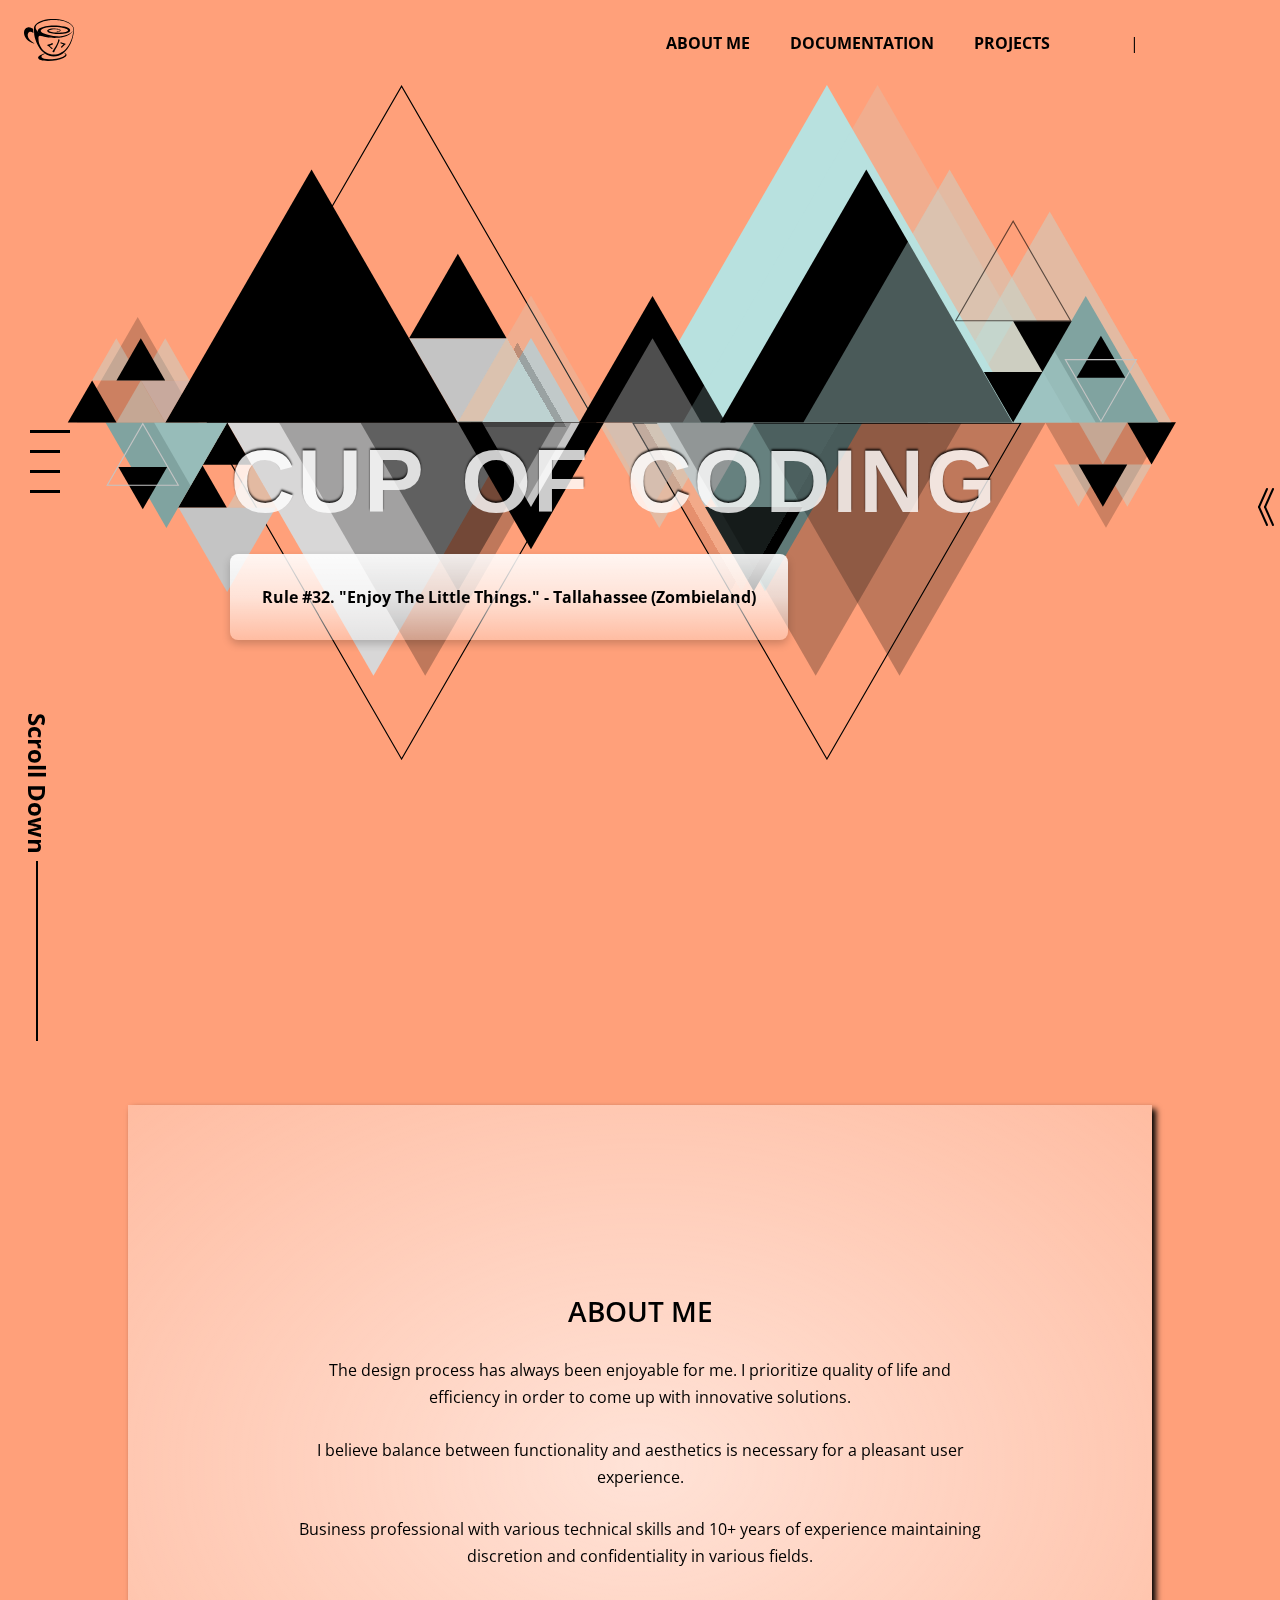
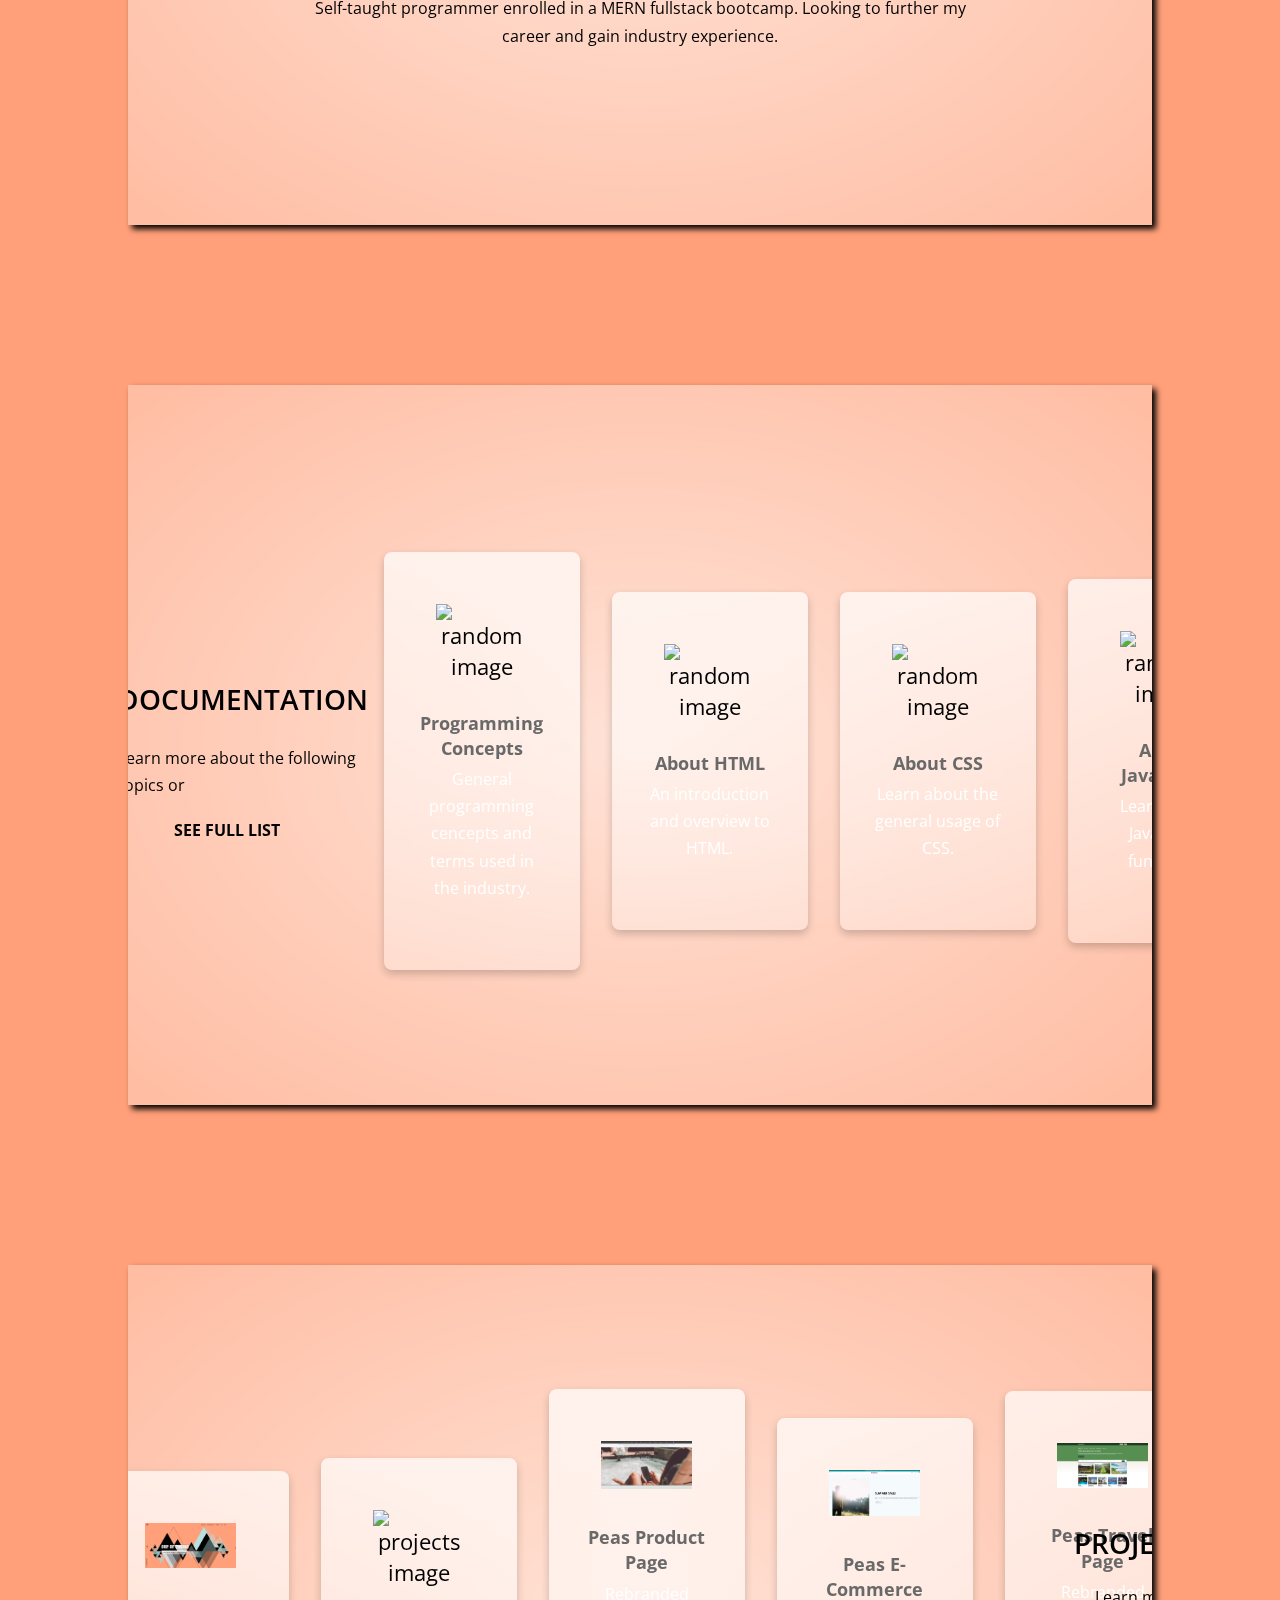
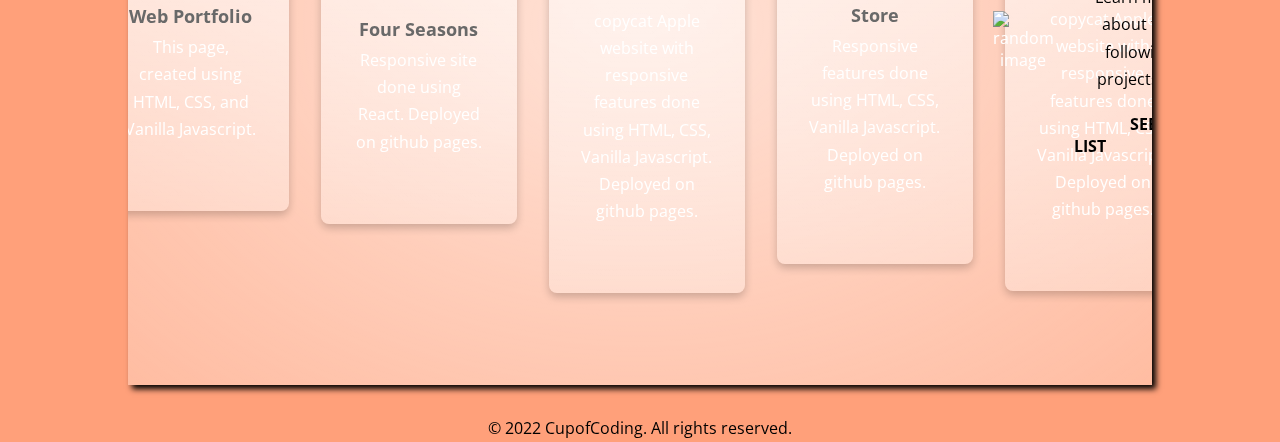
==== commit e289255c: "added in projects" ====
--- a/index.html
+++ b/index.html
@@ -304,11 +304,13 @@
         <div class="box-padding divider breakpoint" id="about" divider></div>
         <section class="box box-one bg-primary text-center" >
             <div class="box-inner">
-                <h2 class="text-xl">About Me</h2>
-                <p class="text-med"> The design process has always been enjoyable for me. I prioritize quality of life and efficiency in order to come up with innovative solutions. </p>
-                <p class="text-med"> I believe balance between functionality and aesthetics is necessary for a pleasant user experience. </p>
-                <p class="text-med"> Business professional with various technical skills and 10+ years of experience maintaining discretion and confidentiality in various fields. </p>
-                <p class="text-med"> Self-taught programmer enrolled in a MERN fullstack bootcamp. Looking to further my career and gain industry experience. </p>
+                <div class="about-container">
+                    <h2 class="text-xl">About Me</h2>
+                    <p class="text-med"> The design process has always been enjoyable for me. I prioritize quality of life and efficiency in order to come up with innovative solutions. </p>
+                    <p class="text-med"> I believe balance between functionality and aesthetics is necessary for a pleasant user experience. </p>
+                    <p class="text-med"> Business professional with various technical skills and 10+ years of experience maintaining discretion and confidentiality in various fields. </p>
+                    <p class="text-med"> Self-taught programmer enrolled in a MERN fullstack bootcamp. Looking to further my career and gain industry experience. </p>
+                </div>
             </div>
         </section>
             
@@ -317,86 +319,88 @@
         <!-- include I have no memory of this place cause meme / hover over panels for flipping and text -->
         <section class="box box-two bg-secondary grid-col-2 pad-md">
             <div class="box-inner">
-                <div>
-                    <img src="https://picsum.photos/500/700" alt="random image">
-                </div>
-                <div class="boxtext">
-                    <h2 class="text-xl">Documentation</h2>
-                    <div class="drop-down" data-drop-down>
-                    <p class="text-med">Learn more about the following topics or </p>
-                    <a class="link see-full-list" data-drop-down-button>See Full List</a>
-                        <div class="drop-down-menu information-grid">
-                            <div>
-                                <div class="drop-down-heading">Information</div>
-                                <div class="drop-down-links">
-                                    <a href="./documentation/programming-concepts.html" class="links">Programming Concepts</a>
-                                    <a href="./documentation/HTML-tutorial.html" class="links">HTML</a>
-                                    <a href="./documentation/CSS-tutorial.html" class="links">CSS</a>
-                                    <a href="./documentation/Javascript-tutorial.html" class="links">Javascript</a>
+                <div class="title-card">
+                    <div>
+                        <img src="https://picsum.photos/500/700" alt="random image">
+                    </div>
+                    <div class="boxtext">
+                        <h2 class="text-xl">Documentation</h2>
+                        <div class="drop-down" data-drop-down>
+                        <p class="text-med">Learn more about the following topics or </p>
+                        <a class="link see-full-list" data-drop-down-button>See Full List</a>
+                            <div class="drop-down-menu information-grid">
+                                <div>
+                                    <div class="drop-down-heading">Information</div>
+                                    <div class="drop-down-links">
+                                        <a href="./documentation/programming-concepts.html" class="links">Programming Concepts</a>
+                                        <a href="./documentation/HTML-tutorial.html" class="links">HTML</a>
+                                        <a href="./documentation/CSS-tutorial.html" class="links">CSS</a>
+                                        <a href="./documentation/Javascript-tutorial.html" class="links">Javascript</a>
+                                    </div>
+                                </div>
+                                <div>
+                                    <div class="drop-down-heading">Free Tutorials</div>
+                                    <div class="drop-down-links">
+                                        <a href="#" class="links">All</a>
+                                        <a href="#" class="links">Latest</a>
+                                        <a href="#" class="links">Popular</a>
+                                    </div>
                                 </div>
                             </div>
-                            <div>
-                                <div class="drop-down-heading">Free Tutorials</div>
-                                <div class="drop-down-links">
-                                    <a href="#" class="links">All</a>
-                                    <a href="#" class="links">Latest</a>
-                                    <a href="#" class="links">Popular</a>
-                                </div>
-                            </div>
-                        </div>
-                    </div>
-                </div>
-            </div>
-            <div class="card-group">
-                <!--300x200-->
-                <!-- <div class="card">
-                    <a href="#" class="project"><img class="grow" src="https://picsum.photos/300/200" alt="random image"></a> 
-                    <h3 class="title">Documentation Name</h3>
-                    <p>Description; Short summary for what it's for.</p>
-                    <a href="#"><i class="fa fa-glasses grow"></i></a>
-                    <a href="#"><i class="fa fa-window-maximize grow"></i></a>
-                </div> -->
-                <div class="card">
-                    <a href="#" class="project"><img class="grow" src="https://picsum.photos/300/200" alt="random image"></a>
-                    <h3 class="title">Programming Concepts</h3>
-                    <p>General programming cencepts and terms used in the industry.</p>
-                    <a href="#"><i class="fa fa-glasses grow"></i></a>
-                    <a href="./documentation/programming-concepts.html"><i class="fa fa-window-maximize grow"></i></a>
-                </div>
-                <div class="card">
-                    <a href="#" class="project"><img class="grow" src="https://picsum.photos/300/200" alt="random image"></a>
-                    <h3 class="title">About HTML</h3>
-                    <p>An introduction and overview to HTML.</p>
-                    <a href="#"><i class="fa fa-glasses grow"></i></a>
-                    <a href="./documentation/HTML-tutorial.html"><i class="fa fa-window-maximize grow"></i></a>
-                </div>
-                <div class="card">
-                    <a href="#" class="project"><img class="grow" src="https://picsum.photos/300/200" alt="random image"></a>
-                    <h3 class="title">About CSS</h3>
-                    <p>Learn about the general usage of CSS.</p>
-                    <a href="#"><i class="fa fa-glasses grow"></i></a>
-                    <a href="./documentation/CSS-tutorial.html"><i class="fa fa-window-maximize grow"></i></a>
-                </div>
-                <!-- <div class="card">
-                    <a href="#" class="project"><img class="grow" src="https://picsum.photos/300/200" alt="random image"></a>
-                    <h3 class="title">CSS Positioning</h3>
-                    <p>Learn about CSS positioning including Flexbox & Grid.</p>
-                    <a href="#"><i class="fa fa-glasses grow"></i></a>
-                    <a href="#"><i class="fa fa-window-maximize grow"></i></a>
-                </div> -->
-                <div class="card">
-                    <a href="#" class="project"><img class="grow" src="https://picsum.photos/300/200" alt="random image"></a>
-                    <h3 class="title">About Javascript</h3>
-                    <p>Learn about Javascript functions.</p>
-                    <a href="#"><i class="fa fa-glasses grow"></i></a>
-                    <a href="./documentation/Javascript-tutorial.html"><i class="fa fa-window-maximize grow"></i></a>
-                </div>
-                <div class="card">
-                    <a href="#" class="project"><img class="grow" src="https://picsum.photos/300/200" alt="random image"></a>
-                    <h3 class="title">How to use Git</h3>
-                    <p>Walkthrough of how to use git to push, pull, and commit.</p>
-                    <a href="#"><i class="fa fa-glasses grow"></i></a>
-                    <a href="./documentation/Git-tutorial.html"><i class="fa fa-window-maximize grow"></i></a>
+                        </div>
+                    </div>
+                </div>            
+                <div class="card-group">
+                    <!--300x200-->
+                    <!-- <div class="card">
+                        <a href="#" class="project"><img class="grow" src="https://picsum.photos/300/200" alt="random image"></a> 
+                        <h3 class="title">Documentation Name</h3>
+                        <p>Description; Short summary for what it's for.</p>
+                        <a href="#"><i class="fa fa-glasses grow"></i></a>
+                        <a href="#"><i class="fa fa-window-maximize grow"></i></a>
+                    </div> -->
+                    <div class="card">
+                        <a href="./documentation/programming-concepts.html" class="project"><img class="grow" src="https://picsum.photos/300/200" alt="random image"></a>
+                        <h3 class="title">Programming Concepts</h3>
+                        <p>General programming cencepts and terms used in the industry.</p>
+                        <a href="./documentation/programming-concepts.html"><i class="fa fa-glasses grow"></i></a>
+                        <a href="./documentation/programming-concepts.html"><i class="fa fa-window-maximize grow"></i></a>
+                    </div>
+                    <div class="card">
+                        <a href="./documentation/HTML-tutorial.html" class="project"><img class="grow" src="https://picsum.photos/300/200" alt="random image"></a>
+                        <h3 class="title">About HTML</h3>
+                        <p>An introduction and overview to HTML.</p>
+                        <a href="./documentation/HTML-tutorial.html"><i class="fa fa-glasses grow"></i></a>
+                        <a href="./documentation/HTML-tutorial.html"><i class="fa fa-window-maximize grow"></i></a>
+                    </div>
+                    <div class="card">
+                        <a href="./documentation/CSS-tutorial.html" class="project"><img class="grow" src="https://picsum.photos/300/200" alt="random image"></a>
+                        <h3 class="title">About CSS</h3>
+                        <p>Learn about the general usage of CSS.</p>
+                        <a href="./documentation/CSS-tutorial.html"><i class="fa fa-glasses grow"></i></a>
+                        <a href="./documentation/CSS-tutorial.html"><i class="fa fa-window-maximize grow"></i></a>
+                    </div>
+                    <!-- <div class="card">
+                        <a href="#" class="project"><img class="grow" src="https://picsum.photos/300/200" alt="random image"></a>
+                        <h3 class="title">CSS Positioning</h3>
+                        <p>Learn about CSS positioning including Flexbox & Grid.</p>
+                        <a href="#"><i class="fa fa-glasses grow"></i></a>
+                        <a href="#"><i class="fa fa-window-maximize grow"></i></a>
+                    </div> -->
+                    <div class="card">
+                        <a href="./documentation/Javascript-tutorial.html" class="project"><img class="grow" src="https://picsum.photos/300/200" alt="random image"></a>
+                        <h3 class="title">About Javascript</h3>
+                        <p>Learn about Javascript functions.</p>
+                        <a href="./documentation/Javascript-tutorial.html"><i class="fa fa-glasses grow"></i></a>
+                        <a href="./documentation/Javascript-tutorial.html"><i class="fa fa-window-maximize grow"></i></a>
+                    </div>
+                    <div class="card">
+                        <a href="./documentation/Git-tutorial.html" class="project"><img class="grow" src="https://picsum.photos/300/200" alt="random image"></a>
+                        <h3 class="title">How to use Git</h3>
+                        <p>Walkthrough of how to use git to push, pull, and commit.</p>
+                        <a href="./documentation/Git-tutorial.html"><i class="fa fa-glasses grow"></i></a>
+                        <a href="./documentation/Git-tutorial.html"><i class="fa fa-window-maximize grow"></i></a>
+                    </div>
                 </div>
             </div>
         </section>
@@ -406,74 +410,92 @@
         <!-- hover over panels for flipping and text -->
         <section class="box box-three bg-secondary grid-col-2 grid-reversed pad-lg">
             <div class="box-inner">
-                <div>
-                    <img src="https://picsum.photos/500/600" alt="random image">
-                </div>
-                <div class="boxtext">
-                    <h2 class="text-xl">Projects</h2>
-                    <p class="text-med">Learn more about the following projects or </p>
-                    <div class="drop-down" data-drop-down>
-                        <a class="link see-full-list" data-drop-down-button>See Full List</a>
-                        <div class="drop-down-menu information-grid">
-                            <div>
-                                <div class="drop-down-heading">Simple Projects </div>
-                                <div class="drop-down-links">
-                                    <a href="#" class="links">Project 1</a>
-                                    <a href="#" class="links">Project 2</a>
-                                    <a href="#" class="links">Project 3</a>
-                                    <a href="#" class="links">Project 4</a>
+                <div class="title-card">
+                    <div>
+                        <img src="https://picsum.photos/500/600" alt="random image">
+                    </div>
+                    <div class="boxtext">
+                        <h2 class="text-xl">Projects</h2>
+                        <p class="text-med">Learn more about the following projects or </p>
+                        <div class="drop-down" data-drop-down>
+                            <a class="link see-full-list" data-drop-down-button>See Full List</a>
+                            <div class="drop-down-menu information-grid">
+                                <div>
+                                    <div class="drop-down-heading">Simple Projects </div>
+                                    <div class="drop-down-links">
+                                        <a href="#" class="links">Project 1</a>
+                                        <a href="#" class="links">Project 2</a>
+                                        <a href="#" class="links">Project 3</a>
+                                        <a href="#" class="links">Project 4</a>
+                                    </div>
+                                </div>
+                                <div>
+                                    <div class="drop-down-heading">Capstone Projects</div>
+                                    <div class="drop-down-links">
+                                        <a href="#" class="links">All</a>
+                                        <a href="#" class="links">Latest</a>
+                                        <a href="#" class="links">Popular</a>
+                                    </div>
                                 </div>
                             </div>
-                            <div>
-                                <div class="drop-down-heading">Capstone Projects</div>
-                                <div class="drop-down-links">
-                                    <a href="#" class="links">All</a>
-                                    <a href="#" class="links">Latest</a>
-                                    <a href="#" class="links">Popular</a>
-                                </div>
-                            </div>
-                        </div>
-                    </div>
-                </div>
-            </div>
-            <div class="card-group">
-                <!-- <div class="card">
-                    <a href="#" class="project"><img class="grow" src="https://picsum.photos/300/200" alt="random image"></a>
-                    <h3 class="title">Project Name</h3>
-                    <p>Project Description/Overview; ie whatever code/frameworks used.</p>                    
-                    <div class="card-links">
-                        <a href="#"><i class="fa fa-github grow"></i></a>
-                        <a href="#"><i class="fa fa-window-maximize grow"></i></a>
-                    </div>
-                </div> -->
-                <div class="card">
-                    <a href="#" class="project"><img class="grow" src="https://picsum.photos/300/200" alt="random image"></a>
-                    <h3 class="title">Portfolio Page</h3>
-                    <p>Page still under construction.</p>                    
-                    <div class="card-links">
-                        <a href="#"><i class="fa fa-github grow"></i></a>
-                        <a href="#"><i class="fa fa-window-maximize grow"></i></a>
-                    </div>
-                </div>
-                <div class="card">
-                    <a href="#" class="project"><img class="grow" src="./images/copycat-peas-screenshot.png" alt="random image"></a>
-                    <h3 class="title">Peas Webpage</h3>
-                    <p>Rebranded copycat Apple website with repsonsive features done using HTML, CSS, Javascript. </p>                    
-                    <div class="card-links">
-                        <a href="https://github.com/CupofCoding/copycat-peas"><i class="fa fa-github grow"></i></a>
-                        <a href="https://cupofcoding.github.io/copycat-peas/"><i class="fa fa-window-maximize grow"></i></a>
-                    </div>
-                </div>
-                <div class="card">
-                    <a href="#" class="project"><img class="grow" src="https://picsum.photos/300/200" alt="random image"></a>
-                    <h3 class="title">Project Pending</h3>
-                    <p>Page under construction.</p>                    
-                    <div class="card-links">
-                        <a href="#"><i class="fa fa-github grow"></i></a>
-                        <a href="#"><i class="fa fa-window-maximize grow"></i></a>
-                    </div>
-                </div>
-                
+                        </div>
+                    </div>
+                </div>
+                <div class="card-group">
+                    <!-- <div class="card">
+                        <a href="#" class="project"><img class="grow" src="https://picsum.photos/300/200" alt="projects image"></a>
+                        <h3 class="title">Project Name</h3>
+                        <p>Project Description/Overview; ie whatever code/frameworks used.</p>                    
+                        <div class="card-links">
+                            <a href="#"><i class="fa fa-github grow"></i></a>
+                            <a href="#"><i class="fa fa-window-maximize grow"></i></a>
+                        </div>
+                    </div> -->
+                    <div class="card">
+                        <a href="#" class="project"><img class="grow" src="./images/portfolio-site.png" alt="projects image"></a>
+                        <h3 class="title">Web Portfolio</h3>
+                        <p>This page, created using HTML, CSS, and Vanilla Javascript.</p>                    
+                        <div class="card-links">
+                            <a href="https://github.com/CupofCoding/portfolio"><i class="fa fa-github grow"></i></a>
+                            <a href="#"><i class="fa fa-window-maximize grow"></i></a>
+                        </div>
+                    </div>                
+                    <div class="card">
+                        <a href="https://cc-react-navbar.herokuapp.com/" class="project"><img class="grow" src="./images/react-navbar-site.png" alt="projects image"></a>
+                        <h3 class="title">Four Seasons</h3>
+                        <p>Responsive site done using React. Deployed on github pages.</p>                    
+                        <div class="card-links">
+                            <a href="https://github.com/CupofCoding/react-navbar"><i class="fa fa-github grow"></i></a>
+                            <a href="https://cc-react-navbar.herokuapp.com/"><i class="fa fa-window-maximize grow"></i></a>
+                        </div>
+                    </div>
+                    <div class="card">
+                        <a href="https://cupofcoding.github.io/copycat-peas/" class="project"><img class="grow" src="./images/copycat-peas-site.png" alt="projects image"></a>
+                        <h3 class="title">Peas Product Page</h3>
+                        <p>Rebranded copycat Apple website with responsive features done using HTML, CSS, Vanilla Javascript. Deployed on github pages.</p>                    
+                        <div class="card-links">
+                            <a href="https://github.com/CupofCoding/copycat-peas"><i class="fa fa-github grow"></i></a>
+                            <a href="https://cupofcoding.github.io/copycat-peas/"><i class="fa fa-window-maximize grow"></i></a>
+                        </div>
+                    </div>
+                    <div class="card">
+                        <a href="https://coc-react-commerce.netlify.app/" class="project"><img class="grow" src="./images/react-commerce-site.png" alt="projects image"></a>
+                        <h3 class="title">Peas E-Commerce Store</h3>
+                        <p>Responsive features done using HTML, CSS, Vanilla Javascript. Deployed on github pages.</p>                    
+                        <div class="card-links">
+                            <a href="https://github.com/CupofCoding/react-commerce"><i class="fa fa-github grow"></i></a>
+                            <a href="https://coc-react-commerce.netlify.app/"><i class="fa fa-window-maximize grow"></i></a>
+                        </div>
+                    </div>
+                    <div class="card">
+                        <a href="https://coc-react-reserve.netlify.app/" class="project"><img class="grow" src="./images/react-reserve-site.png" alt="projects image"></a>
+                        <h3 class="title">Peas Travel Page</h3>
+                        <p>Rebranded copycat Apple website with responsive features done using HTML, CSS, Vanilla Javascript. Deployed on github pages.</p>                    
+                        <div class="card-links">
+                            <a href="https://github.com/CupofCoding/react-reserve"><i class="fa fa-github grow"></i></a>
+                            <a href="https://coc-react-reserve.netlify.app/"><i class="fa fa-window-maximize grow"></i></a>
+                        </div>
+                    </div>
                 </div>
             </div>
         </section>
--- a/stylesheets/styles.css
+++ b/stylesheets/styles.css
@@ -248,14 +248,29 @@
 } */
 
 .box-inner {
+  width: 100%;
+  height: 100%;
+  display: flex;  
+  flex-direction: row;
+  justify-content: center;
+  align-items: center;    
+  max-height: 80vh;
+  text-align: center;
+  margin: 1em;
+}
+
+.box-three >.box-inner{
+  flex-direction: row-reverse;
+}
+
+.about-container {  
   display: flex;
   flex-wrap: wrap;
+  flex-direction: column;
   justify-content: center;
-  align-items: center;
-  flex-direction: column;
-  flex-wrap: wrap;
+  align-items: center;    
+  max-height: 80vh;
   max-width: 80%;
-  max-height: 80vh;
   text-align: center;
   margin: 1em;
 }
@@ -296,7 +311,7 @@
 }
 
 /* Grid Styles */
-.grid-col-2 {
+/* .grid-col-2 {
   display: grid;
   grid-template-columns: 1fr 1fr;
   gap: 2rem;
@@ -306,15 +321,14 @@
 
 .grid-reversed :first-child {
   order: 2;
-}
+} */
 
 .box-two,
 .box-three {
-  display: flex;
-  flex-wrap: nowrap;
-}
-
-.box-two .box-inner,
+  display: flex;  
+}
+
+/* .box-two .box-inner,
 .box-three .box-inner {
   display: flex;
   flex-wrap: wrap;
@@ -322,11 +336,11 @@
   align-items: center;
   flex-direction: column;
   flex-wrap: wrap;
-  /* min-width: 90%; */
+  min-width: 90%;
   max-height: 80vh;
   text-align: center;
   margin: 1em;
-}
+} */
 
 /* Box Colors */
 .box {
--- a/stylesheets/card.css
+++ b/stylesheets/card.css
@@ -1,5 +1,13 @@
+.title-card{
+  display: flex;
+  justify-content: center;
+  align-items: center;
+  flex: 1;
+}
+
 .card-group {
   display: flex;
+  flex: 4;
   max-width: 70vw;
   justify-content: left;
   align-items: center;
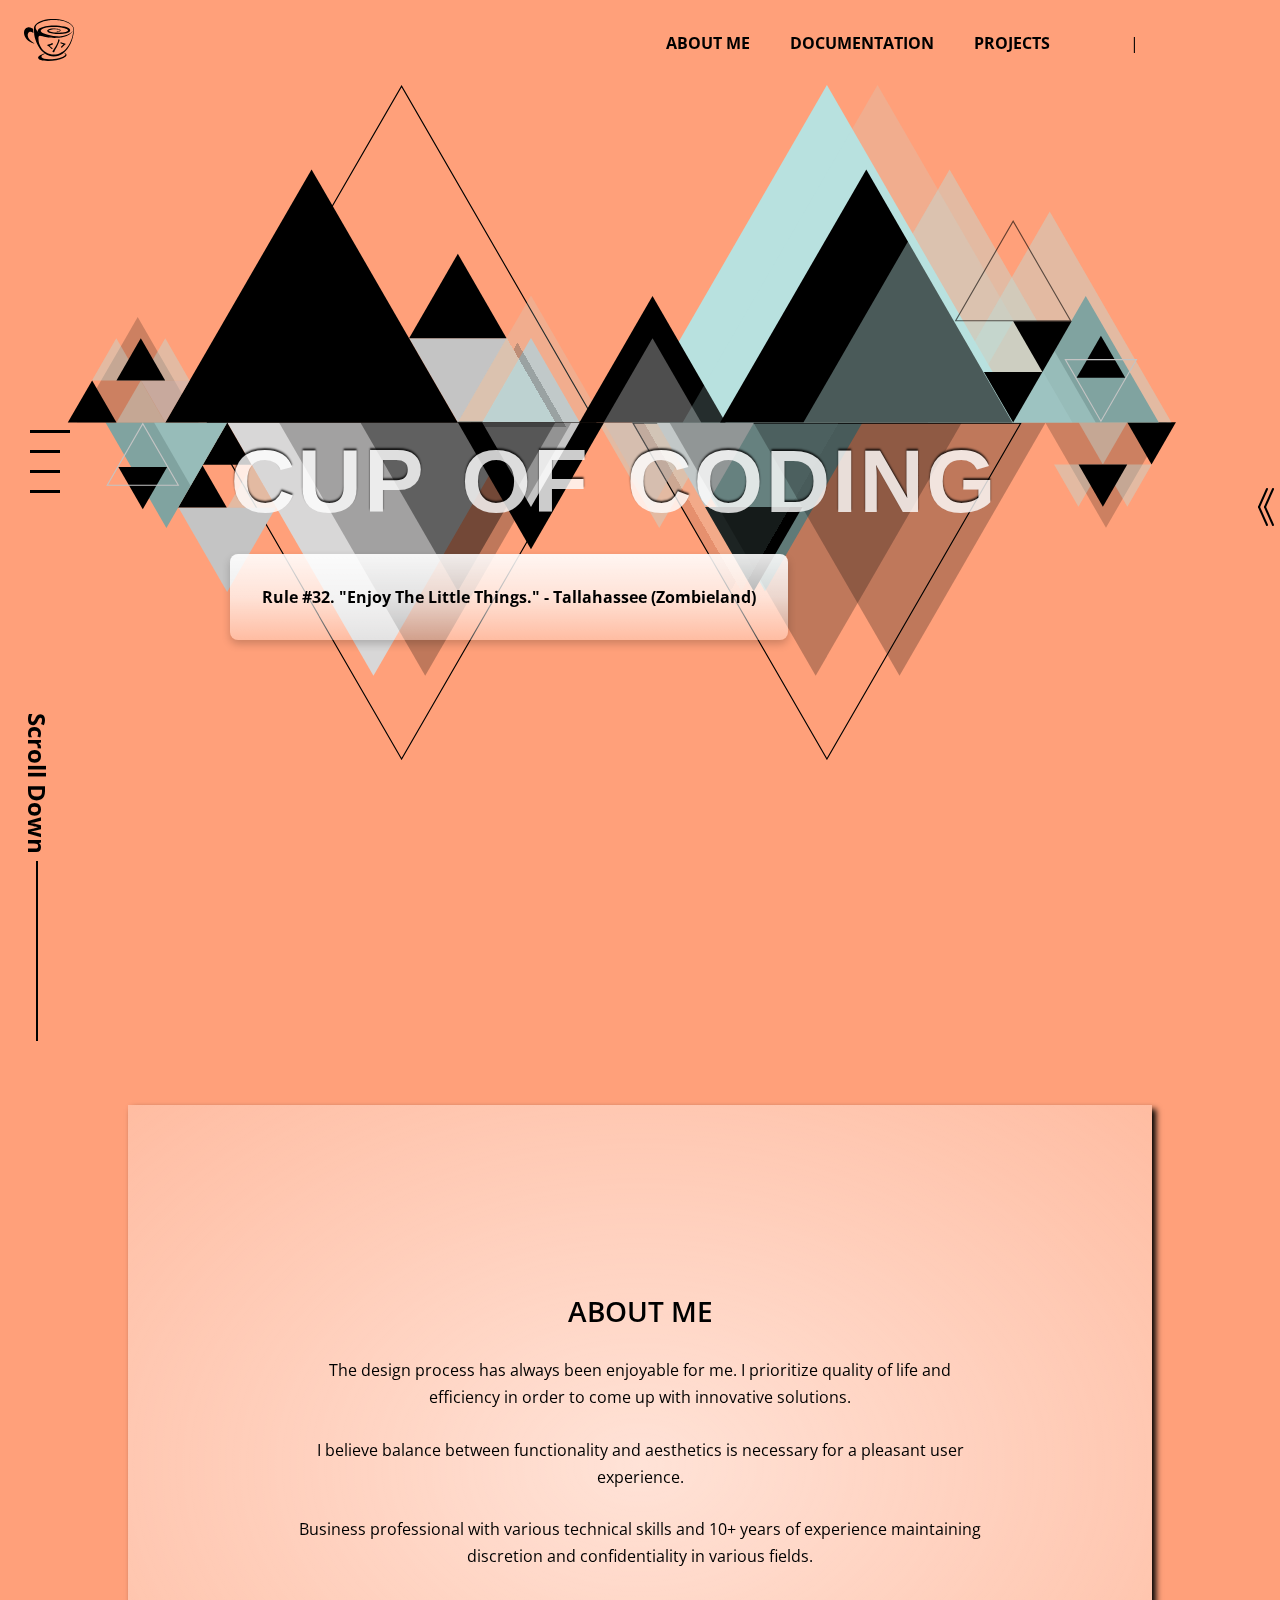
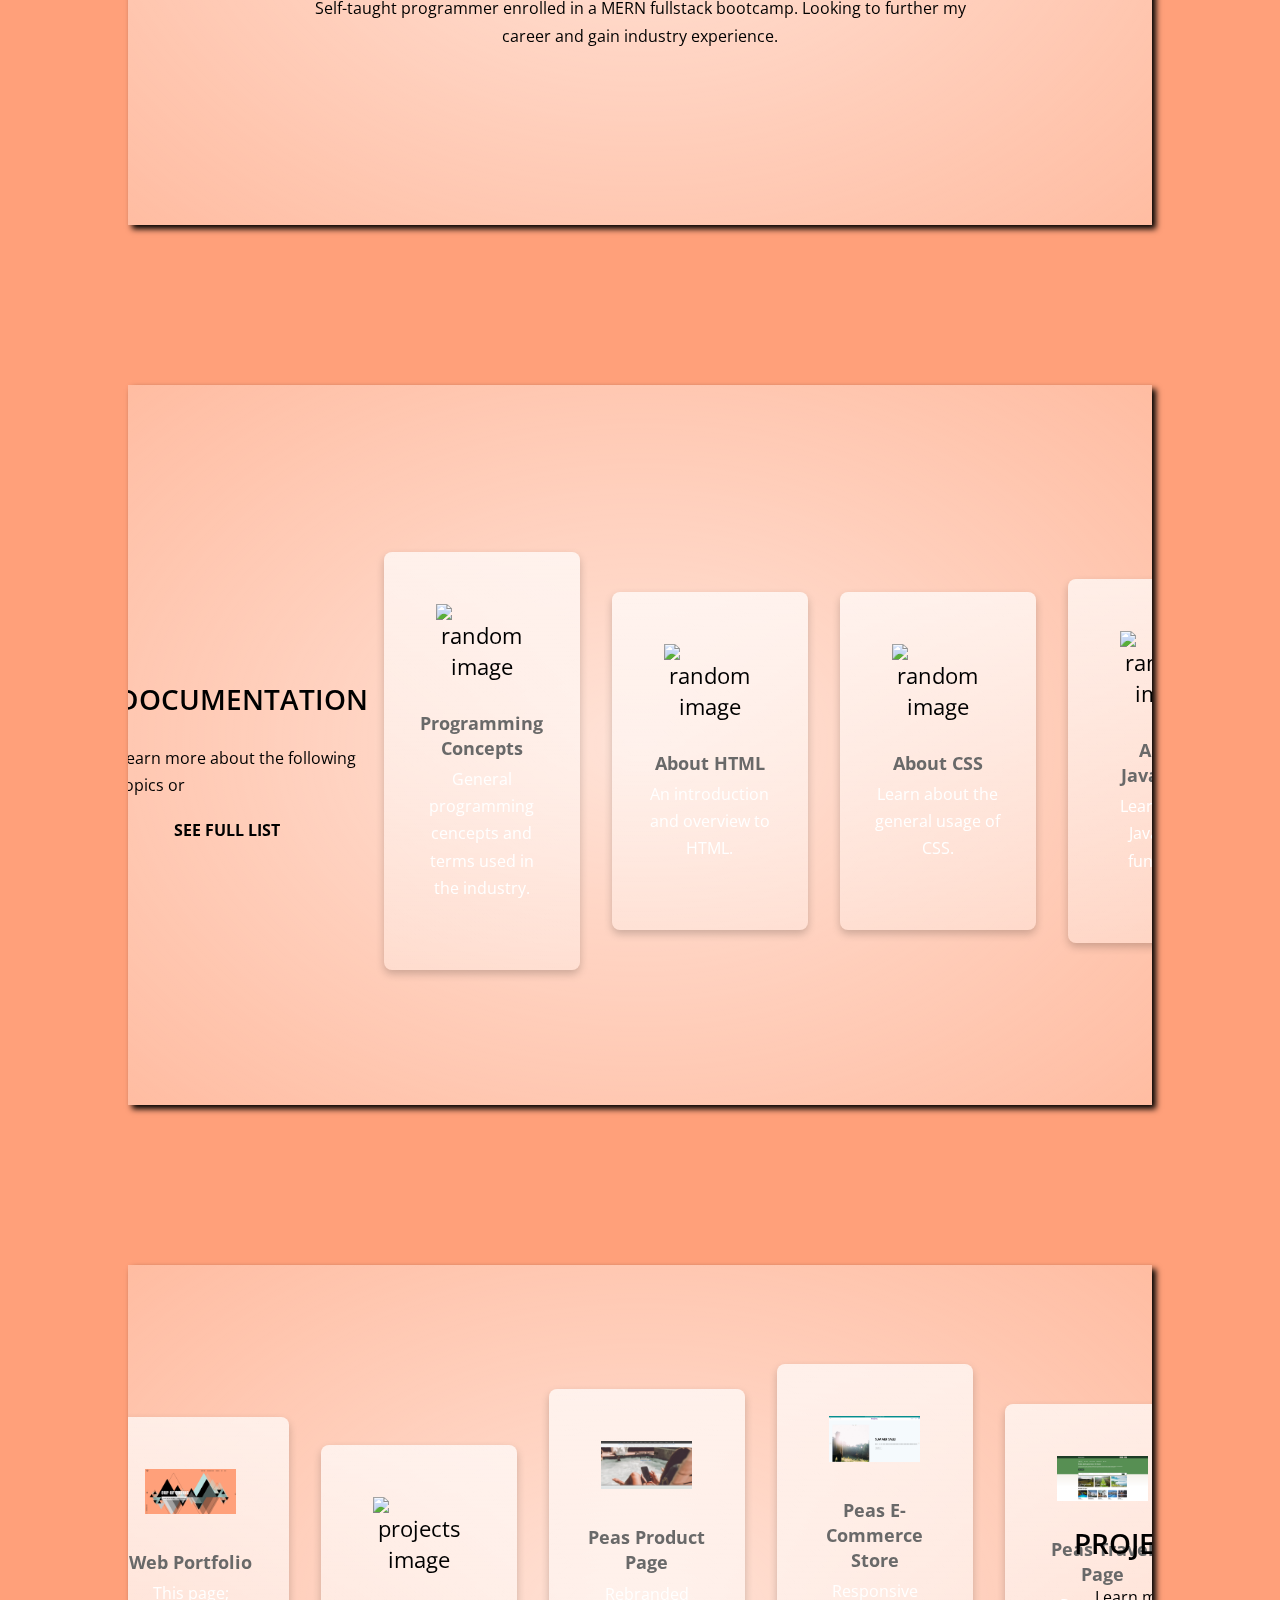
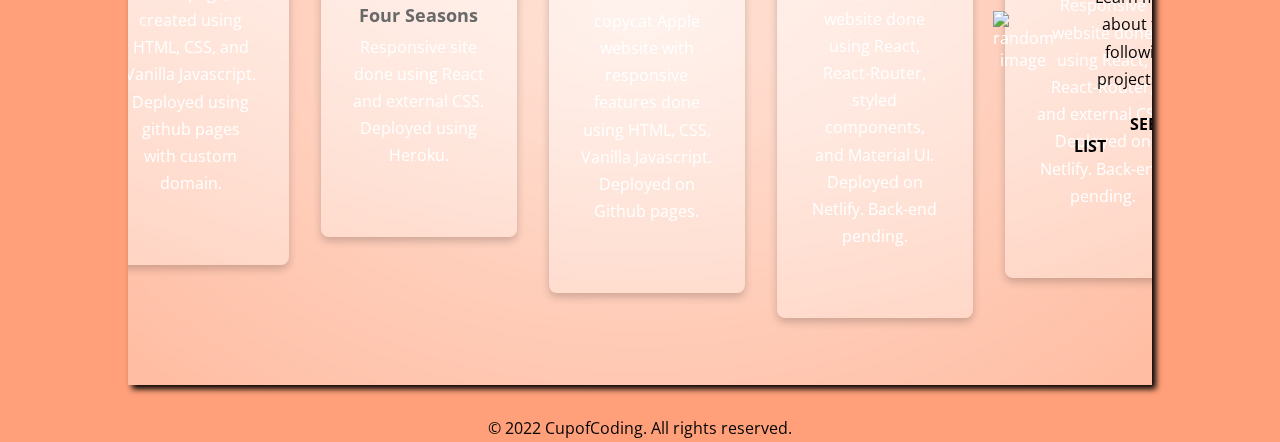
==== commit 8a076709: "fixed project captions" ====
--- a/index.html
+++ b/index.html
@@ -454,7 +454,7 @@
                     <div class="card">
                         <a href="#" class="project"><img class="grow" src="./images/portfolio-site.png" alt="projects image"></a>
                         <h3 class="title">Web Portfolio</h3>
-                        <p>This page, created using HTML, CSS, and Vanilla Javascript.</p>                    
+                        <p>This page; created using HTML, CSS, and Vanilla Javascript. Deployed using github pages with custom domain.</p>                    
                         <div class="card-links">
                             <a href="https://github.com/CupofCoding/portfolio"><i class="fa fa-github grow"></i></a>
                             <a href="#"><i class="fa fa-window-maximize grow"></i></a>
@@ -463,7 +463,7 @@
                     <div class="card">
                         <a href="https://cc-react-navbar.herokuapp.com/" class="project"><img class="grow" src="./images/react-navbar-site.png" alt="projects image"></a>
                         <h3 class="title">Four Seasons</h3>
-                        <p>Responsive site done using React. Deployed on github pages.</p>                    
+                        <p>Responsive site done using React and external CSS. Deployed using Heroku.</p>                    
                         <div class="card-links">
                             <a href="https://github.com/CupofCoding/react-navbar"><i class="fa fa-github grow"></i></a>
                             <a href="https://cc-react-navbar.herokuapp.com/"><i class="fa fa-window-maximize grow"></i></a>
@@ -472,7 +472,7 @@
                     <div class="card">
                         <a href="https://cupofcoding.github.io/copycat-peas/" class="project"><img class="grow" src="./images/copycat-peas-site.png" alt="projects image"></a>
                         <h3 class="title">Peas Product Page</h3>
-                        <p>Rebranded copycat Apple website with responsive features done using HTML, CSS, Vanilla Javascript. Deployed on github pages.</p>                    
+                        <p>Rebranded copycat Apple website with responsive features done using HTML, CSS, Vanilla Javascript. Deployed on Github pages.</p>                    
                         <div class="card-links">
                             <a href="https://github.com/CupofCoding/copycat-peas"><i class="fa fa-github grow"></i></a>
                             <a href="https://cupofcoding.github.io/copycat-peas/"><i class="fa fa-window-maximize grow"></i></a>
@@ -481,7 +481,7 @@
                     <div class="card">
                         <a href="https://coc-react-commerce.netlify.app/" class="project"><img class="grow" src="./images/react-commerce-site.png" alt="projects image"></a>
                         <h3 class="title">Peas E-Commerce Store</h3>
-                        <p>Responsive features done using HTML, CSS, Vanilla Javascript. Deployed on github pages.</p>                    
+                        <p>Responsive website done using React, React-Router, styled components, and Material UI. Deployed on Netlify. Back-end pending.</p>                    
                         <div class="card-links">
                             <a href="https://github.com/CupofCoding/react-commerce"><i class="fa fa-github grow"></i></a>
                             <a href="https://coc-react-commerce.netlify.app/"><i class="fa fa-window-maximize grow"></i></a>
@@ -490,7 +490,7 @@
                     <div class="card">
                         <a href="https://coc-react-reserve.netlify.app/" class="project"><img class="grow" src="./images/react-reserve-site.png" alt="projects image"></a>
                         <h3 class="title">Peas Travel Page</h3>
-                        <p>Rebranded copycat Apple website with responsive features done using HTML, CSS, Vanilla Javascript. Deployed on github pages.</p>                    
+                        <p>Responsive website done using React, React-Router, and external CSS. Deployed on Netlify. Back-end pending.</p>                    
                         <div class="card-links">
                             <a href="https://github.com/CupofCoding/react-reserve"><i class="fa fa-github grow"></i></a>
                             <a href="https://coc-react-reserve.netlify.app/"><i class="fa fa-window-maximize grow"></i></a>
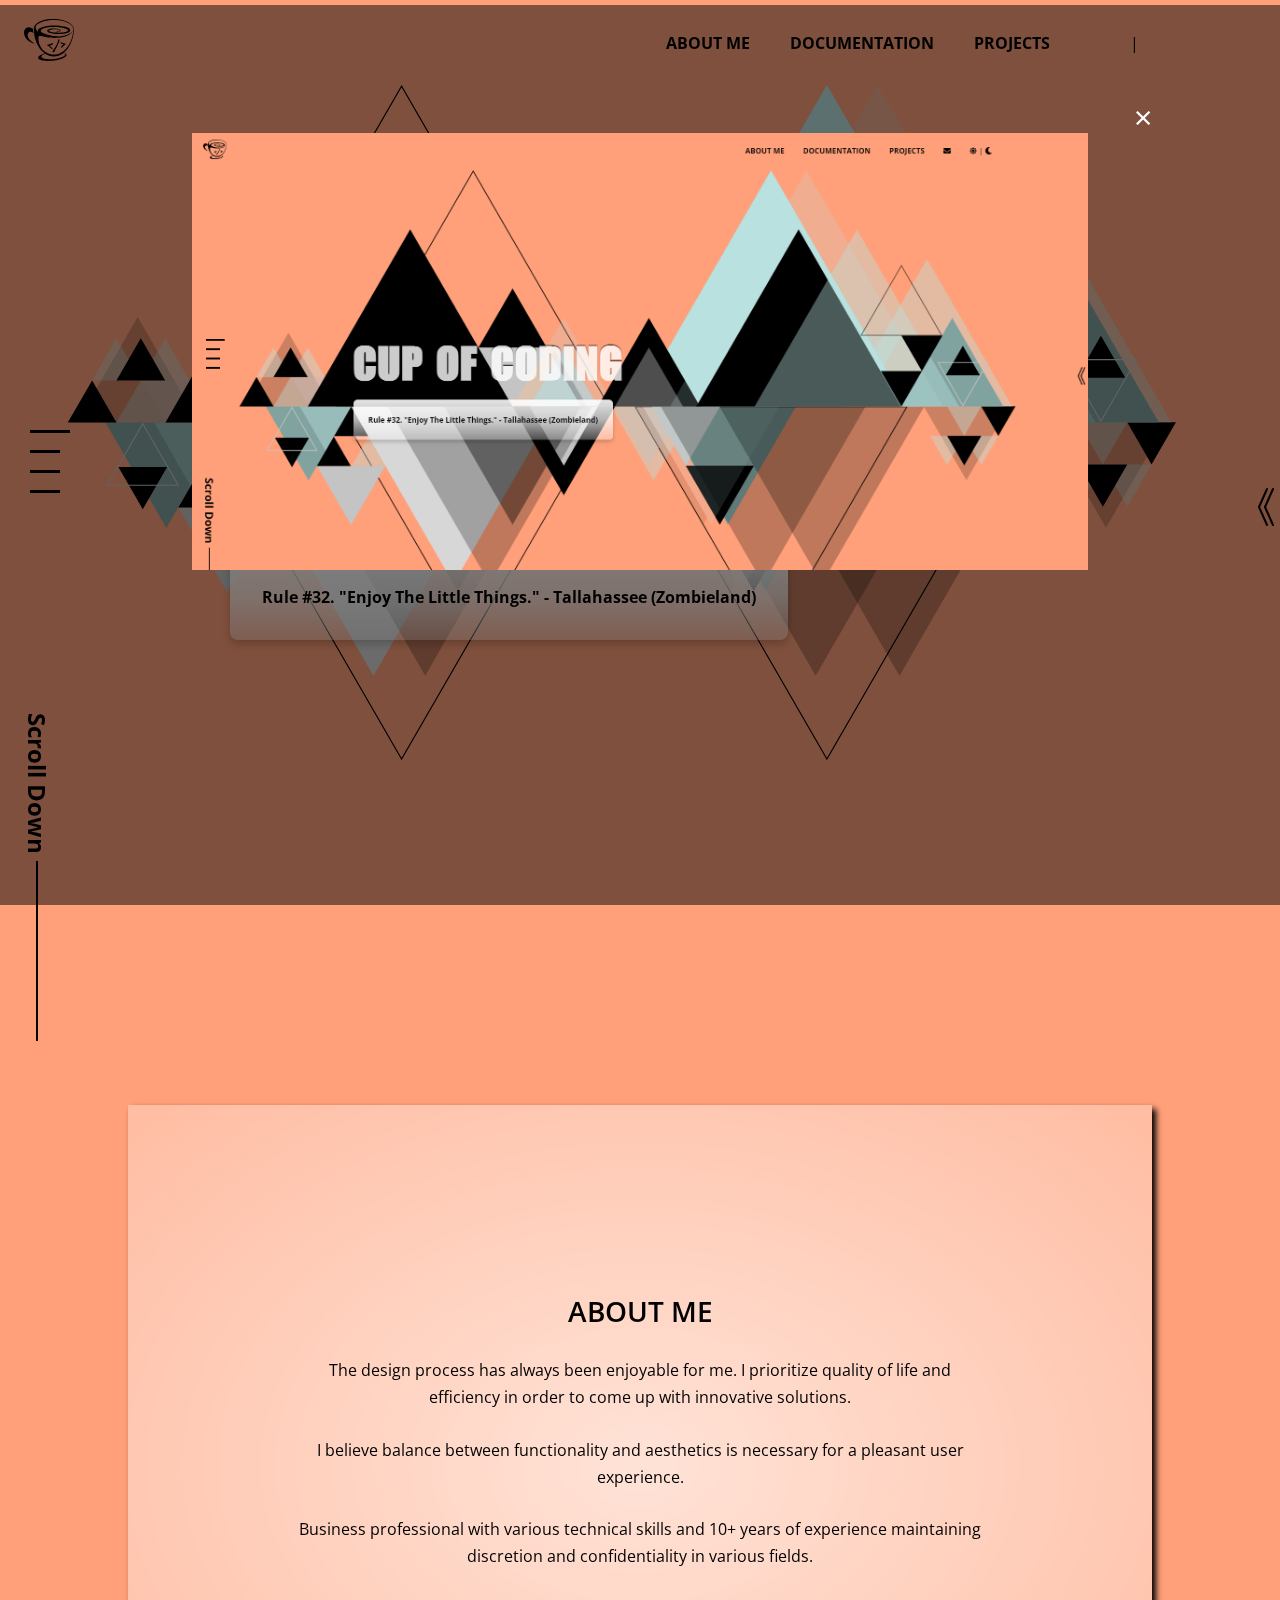
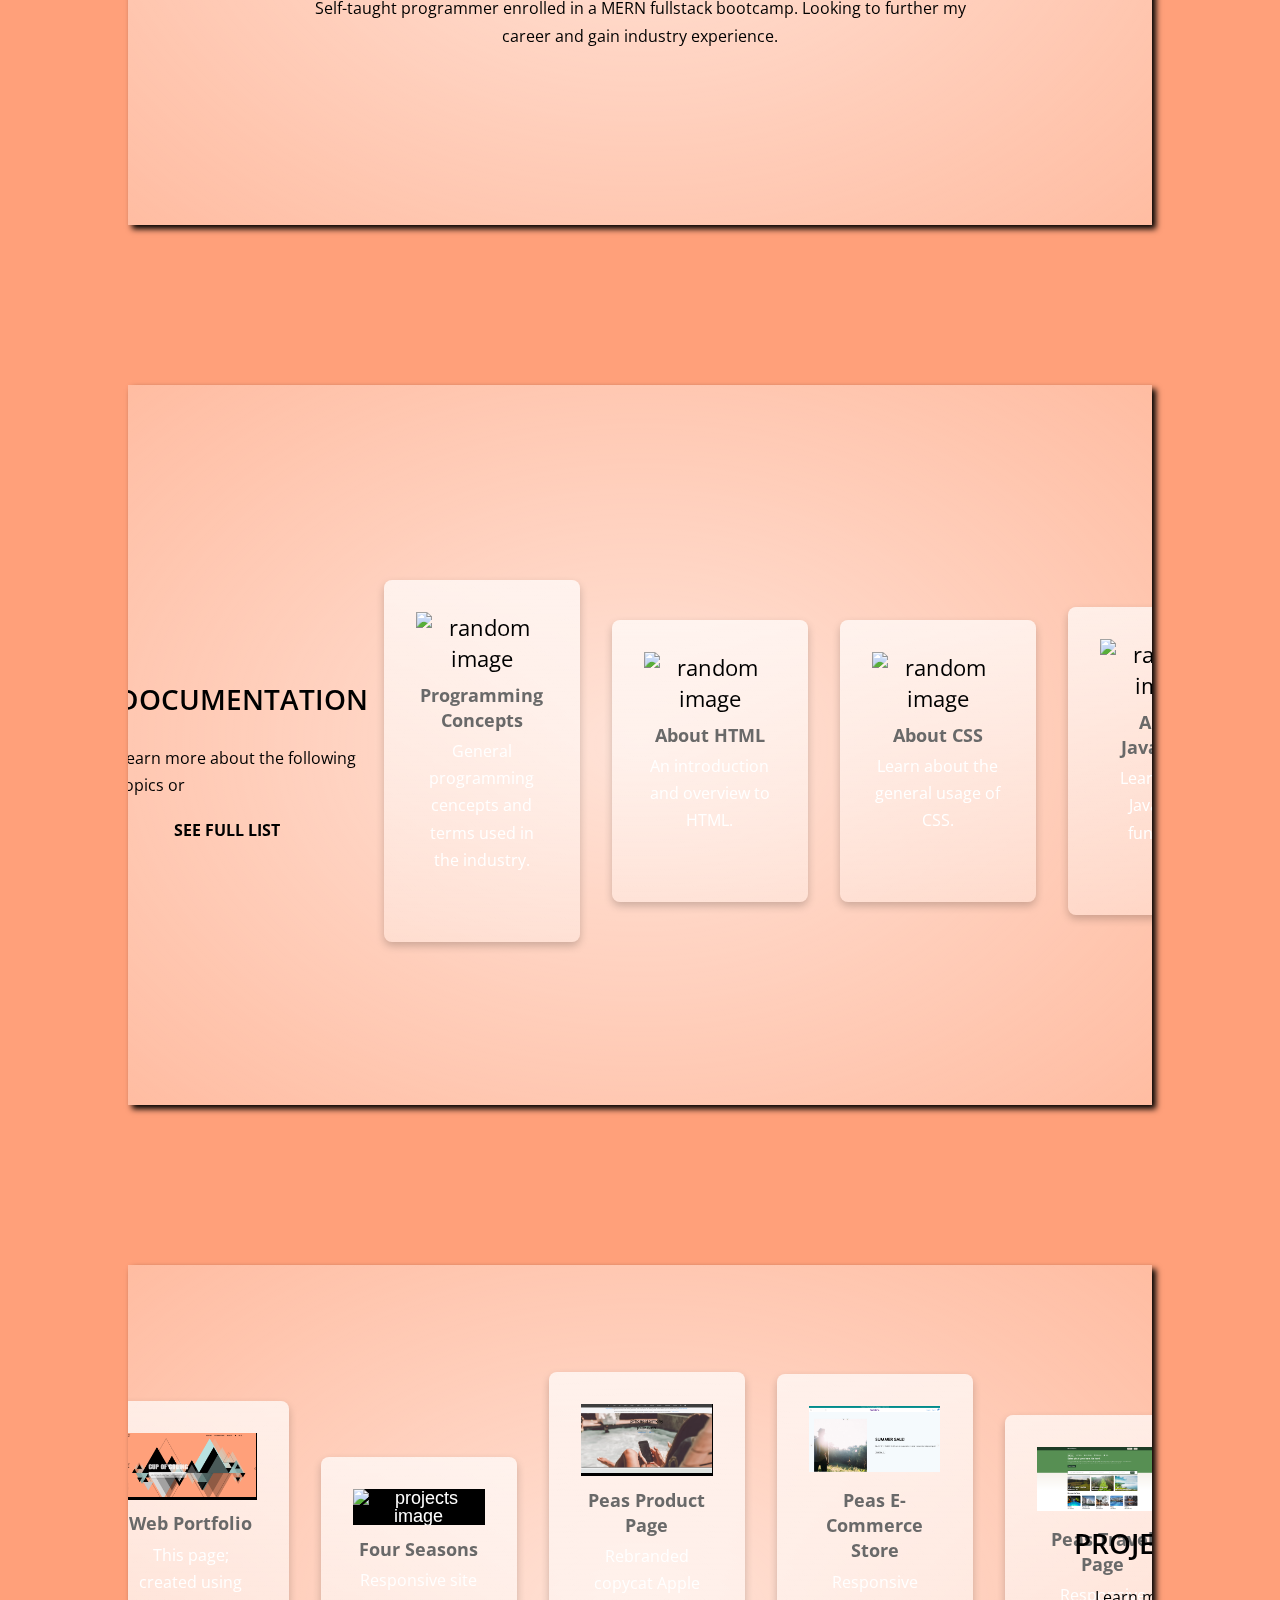
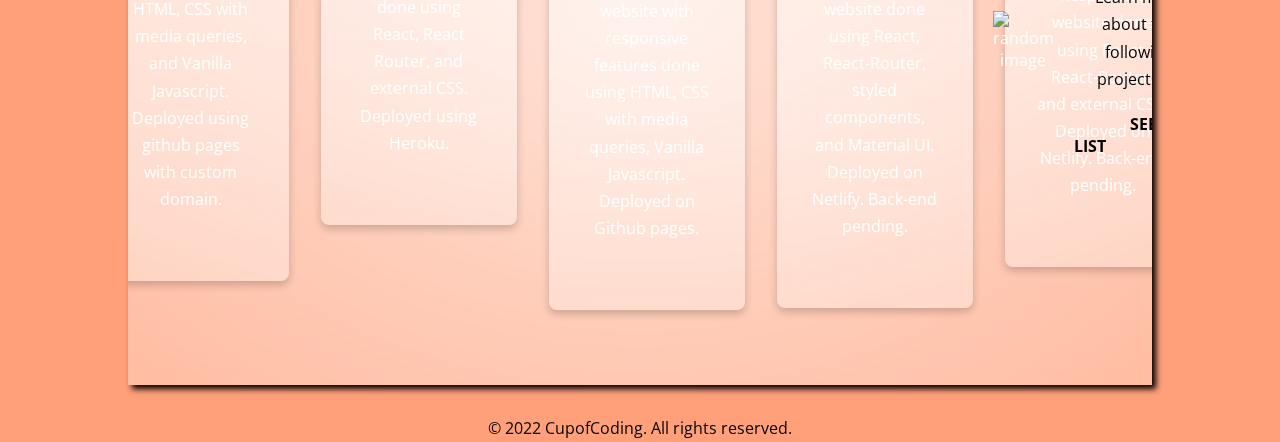
==== commit 8bcbee2f: "added project modal" ====
--- a/index.html
+++ b/index.html
@@ -452,27 +452,44 @@
                         </div>
                     </div> -->
                     <div class="card">
-                        <a href="#" class="project"><img class="grow" src="./images/portfolio-site.png" alt="projects image"></a>
+                        <button onclick="document.getElementById('project01').style.display='block'" class="project modal-button">
+                            <img class="grow" src="./images/portfolio-site.png" alt="projects image">
+                        </button>
+                        <div id="project01" class="modal">
+                            <div class="modal-container">
+                                <div class="modal-content">
+                                    <span onclick="document.getElementById('project01').style.display='none'" class="modal-close">&times;</span>
+                                    <div class="modal-zoom">
+                                        <img src="./images/portfolio-site.png" alt="">
+                                    </div>
+                                </div>
+                            </div>
+                        </div> 
                         <h3 class="title">Web Portfolio</h3>
-                        <p>This page; created using HTML, CSS, and Vanilla Javascript. Deployed using github pages with custom domain.</p>                    
+                        <p>This page; created using HTML, CSS with media queries, and Vanilla Javascript. Deployed using github pages with custom domain.</p>                    
                         <div class="card-links">
                             <a href="https://github.com/CupofCoding/portfolio"><i class="fa fa-github grow"></i></a>
                             <a href="#"><i class="fa fa-window-maximize grow"></i></a>
                         </div>
-                    </div>                
-                    <div class="card">
-                        <a href="https://cc-react-navbar.herokuapp.com/" class="project"><img class="grow" src="./images/react-navbar-site.png" alt="projects image"></a>
+                    </div>
+                             
+                    <div class="card">
+                        <button href="https://cc-react-navbar.herokuapp.com/" class="project">
+                            <img class="grow" src="./images/react-navbar-site.png" alt="projects image">
+                        </button>
                         <h3 class="title">Four Seasons</h3>
-                        <p>Responsive site done using React and external CSS. Deployed using Heroku.</p>                    
+                        <p>Responsive site done using React, React Router, and external CSS. Deployed using Heroku.</p>                    
                         <div class="card-links">
                             <a href="https://github.com/CupofCoding/react-navbar"><i class="fa fa-github grow"></i></a>
                             <a href="https://cc-react-navbar.herokuapp.com/"><i class="fa fa-window-maximize grow"></i></a>
                         </div>
                     </div>
                     <div class="card">
-                        <a href="https://cupofcoding.github.io/copycat-peas/" class="project"><img class="grow" src="./images/copycat-peas-site.png" alt="projects image"></a>
+                        <button class="project">
+                            <img href="https://cupofcoding.github.io/copycat-peas/" class="grow" src="./images/copycat-peas-site.png" alt="projects image">
+                        </button>
                         <h3 class="title">Peas Product Page</h3>
-                        <p>Rebranded copycat Apple website with responsive features done using HTML, CSS, Vanilla Javascript. Deployed on Github pages.</p>                    
+                        <p>Rebranded copycat Apple website with responsive features done using HTML, CSS with media queries, Vanilla Javascript. Deployed on Github pages.</p>                    
                         <div class="card-links">
                             <a href="https://github.com/CupofCoding/copycat-peas"><i class="fa fa-github grow"></i></a>
                             <a href="https://cupofcoding.github.io/copycat-peas/"><i class="fa fa-window-maximize grow"></i></a>
--- a/stylesheets/links-buttons.css
+++ b/stylesheets/links-buttons.css
@@ -166,6 +166,16 @@
 .card:hover .card__body::after {
   transform: scaleY(1);
 }
+
+
+.card > .project,
+.card img {
+  border: none;
+  padding: 0;
+  margin: 0;
+  border-radius: 0;
+}
+
 
 .body-links {
   font-family: "Lucida Sans", "Lucida Sans Regular", "Lucida Grande",
--- a/stylesheets/card.css
+++ b/stylesheets/card.css
@@ -75,3 +75,33 @@
 .card-links {
   display: flex;
 }
+
+.modal{
+  position: fixed;
+  display: flex;
+  background-color: rgba(0, 0, 0, 0.5);
+  height: 100vh;
+  width: 100vw;
+  top: 0;
+  left: 0;
+}
+
+.modal-container{
+  margin: 10% 15%;
+}
+
+.modal-content{
+
+}
+
+.modal-close{
+  position: absolute;
+  font-size: xx-large;
+  right: 10%;
+  top: 10%;
+  cursor: pointer;
+}
+
+.modal-zoom{
+  animation: 0.6s;
+}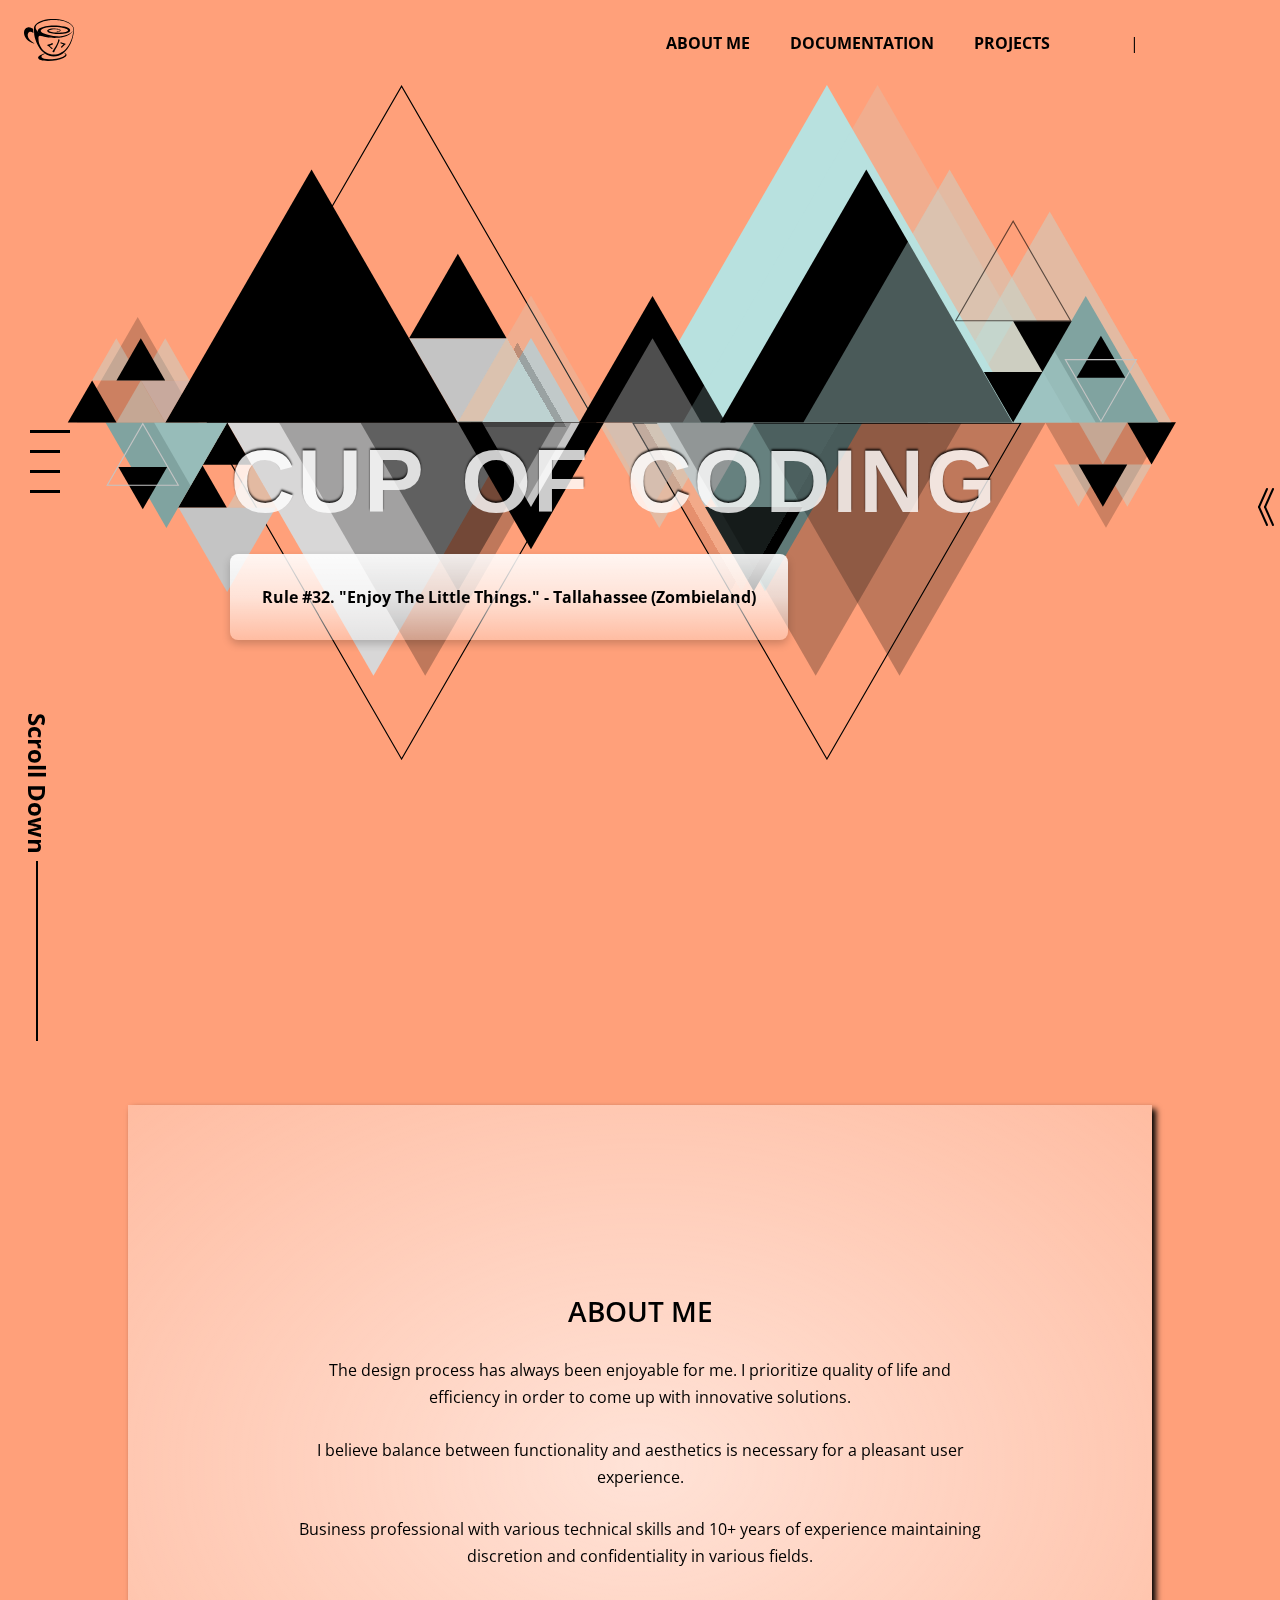
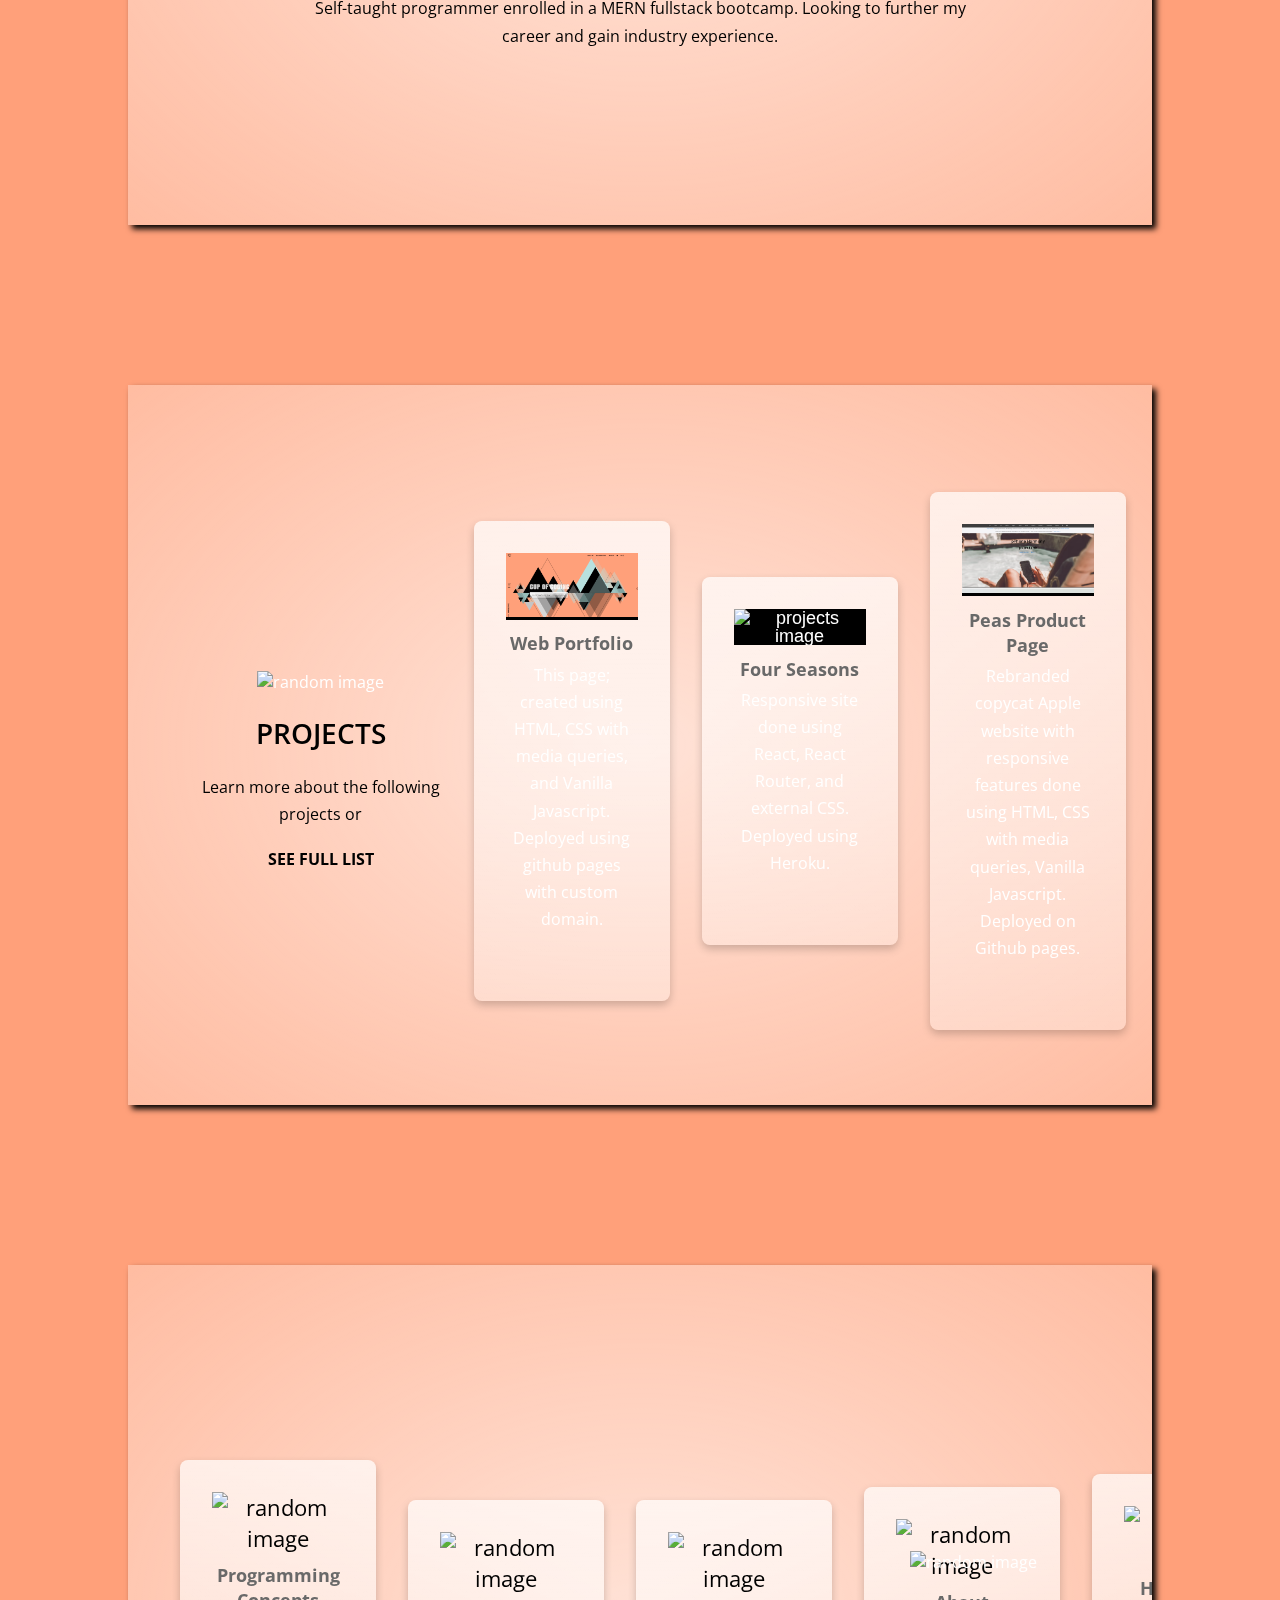
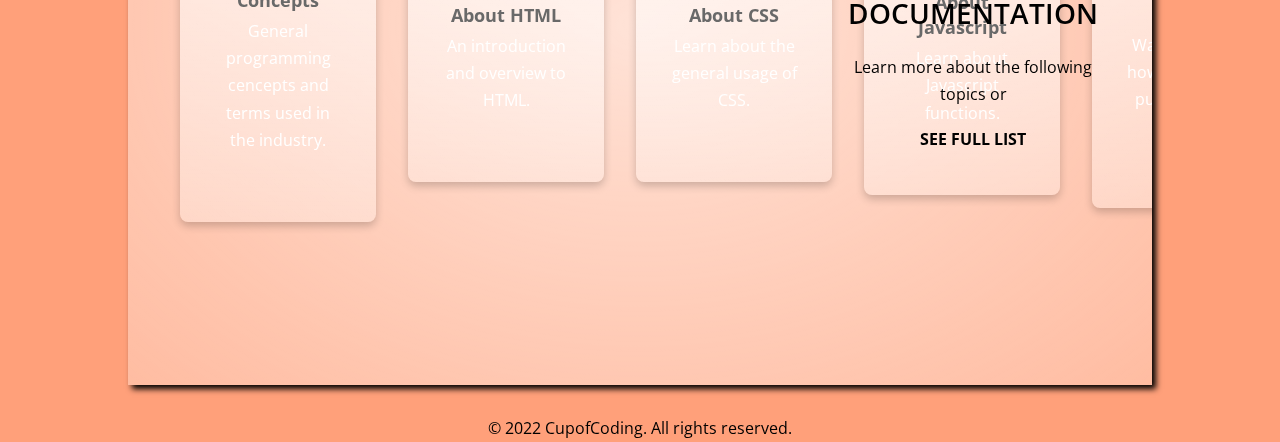
==== commit ef21495a: "need to fix card items to make carousel" ====
--- a/index.html
+++ b/index.html
@@ -312,103 +312,12 @@
                     <p class="text-med"> Self-taught programmer enrolled in a MERN fullstack bootcamp. Looking to further my career and gain industry experience. </p>
                 </div>
             </div>
-        </section>
-            
+        </section>          
+        
         <!-- Box Two -->
-        <div class="box-padding divider breakpoint" id="documentation" divider></div>
-        <!-- include I have no memory of this place cause meme / hover over panels for flipping and text -->
-        <section class="box box-two bg-secondary grid-col-2 pad-md">
-            <div class="box-inner">
-                <div class="title-card">
-                    <div>
-                        <img src="https://picsum.photos/500/700" alt="random image">
-                    </div>
-                    <div class="boxtext">
-                        <h2 class="text-xl">Documentation</h2>
-                        <div class="drop-down" data-drop-down>
-                        <p class="text-med">Learn more about the following topics or </p>
-                        <a class="link see-full-list" data-drop-down-button>See Full List</a>
-                            <div class="drop-down-menu information-grid">
-                                <div>
-                                    <div class="drop-down-heading">Information</div>
-                                    <div class="drop-down-links">
-                                        <a href="./documentation/programming-concepts.html" class="links">Programming Concepts</a>
-                                        <a href="./documentation/HTML-tutorial.html" class="links">HTML</a>
-                                        <a href="./documentation/CSS-tutorial.html" class="links">CSS</a>
-                                        <a href="./documentation/Javascript-tutorial.html" class="links">Javascript</a>
-                                    </div>
-                                </div>
-                                <div>
-                                    <div class="drop-down-heading">Free Tutorials</div>
-                                    <div class="drop-down-links">
-                                        <a href="#" class="links">All</a>
-                                        <a href="#" class="links">Latest</a>
-                                        <a href="#" class="links">Popular</a>
-                                    </div>
-                                </div>
-                            </div>
-                        </div>
-                    </div>
-                </div>            
-                <div class="card-group">
-                    <!--300x200-->
-                    <!-- <div class="card">
-                        <a href="#" class="project"><img class="grow" src="https://picsum.photos/300/200" alt="random image"></a> 
-                        <h3 class="title">Documentation Name</h3>
-                        <p>Description; Short summary for what it's for.</p>
-                        <a href="#"><i class="fa fa-glasses grow"></i></a>
-                        <a href="#"><i class="fa fa-window-maximize grow"></i></a>
-                    </div> -->
-                    <div class="card">
-                        <a href="./documentation/programming-concepts.html" class="project"><img class="grow" src="https://picsum.photos/300/200" alt="random image"></a>
-                        <h3 class="title">Programming Concepts</h3>
-                        <p>General programming cencepts and terms used in the industry.</p>
-                        <a href="./documentation/programming-concepts.html"><i class="fa fa-glasses grow"></i></a>
-                        <a href="./documentation/programming-concepts.html"><i class="fa fa-window-maximize grow"></i></a>
-                    </div>
-                    <div class="card">
-                        <a href="./documentation/HTML-tutorial.html" class="project"><img class="grow" src="https://picsum.photos/300/200" alt="random image"></a>
-                        <h3 class="title">About HTML</h3>
-                        <p>An introduction and overview to HTML.</p>
-                        <a href="./documentation/HTML-tutorial.html"><i class="fa fa-glasses grow"></i></a>
-                        <a href="./documentation/HTML-tutorial.html"><i class="fa fa-window-maximize grow"></i></a>
-                    </div>
-                    <div class="card">
-                        <a href="./documentation/CSS-tutorial.html" class="project"><img class="grow" src="https://picsum.photos/300/200" alt="random image"></a>
-                        <h3 class="title">About CSS</h3>
-                        <p>Learn about the general usage of CSS.</p>
-                        <a href="./documentation/CSS-tutorial.html"><i class="fa fa-glasses grow"></i></a>
-                        <a href="./documentation/CSS-tutorial.html"><i class="fa fa-window-maximize grow"></i></a>
-                    </div>
-                    <!-- <div class="card">
-                        <a href="#" class="project"><img class="grow" src="https://picsum.photos/300/200" alt="random image"></a>
-                        <h3 class="title">CSS Positioning</h3>
-                        <p>Learn about CSS positioning including Flexbox & Grid.</p>
-                        <a href="#"><i class="fa fa-glasses grow"></i></a>
-                        <a href="#"><i class="fa fa-window-maximize grow"></i></a>
-                    </div> -->
-                    <div class="card">
-                        <a href="./documentation/Javascript-tutorial.html" class="project"><img class="grow" src="https://picsum.photos/300/200" alt="random image"></a>
-                        <h3 class="title">About Javascript</h3>
-                        <p>Learn about Javascript functions.</p>
-                        <a href="./documentation/Javascript-tutorial.html"><i class="fa fa-glasses grow"></i></a>
-                        <a href="./documentation/Javascript-tutorial.html"><i class="fa fa-window-maximize grow"></i></a>
-                    </div>
-                    <div class="card">
-                        <a href="./documentation/Git-tutorial.html" class="project"><img class="grow" src="https://picsum.photos/300/200" alt="random image"></a>
-                        <h3 class="title">How to use Git</h3>
-                        <p>Walkthrough of how to use git to push, pull, and commit.</p>
-                        <a href="./documentation/Git-tutorial.html"><i class="fa fa-glasses grow"></i></a>
-                        <a href="./documentation/Git-tutorial.html"><i class="fa fa-window-maximize grow"></i></a>
-                    </div>
-                </div>
-            </div>
-        </section>
-        
-        <!-- Box Three -->
         <div class="box-padding divider breakpoint" id="projects" divider></div>
         <!-- hover over panels for flipping and text -->
-        <section class="box box-three bg-secondary grid-col-2 grid-reversed pad-lg">
+        <section class="box box-two bg-secondary grid-col-2 grid-reversed pad-lg">
             <div class="box-inner">
                 <div class="title-card">
                     <div>
@@ -455,7 +364,7 @@
                         <button onclick="document.getElementById('project01').style.display='block'" class="project modal-button">
                             <img class="grow" src="./images/portfolio-site.png" alt="projects image">
                         </button>
-                        <div id="project01" class="modal">
+                        <div id="project01" class="modal" onclick="document.getElementById('project01').style.display='none'">
                             <div class="modal-container">
                                 <div class="modal-content">
                                     <span onclick="document.getElementById('project01').style.display='none'" class="modal-close">&times;</span>
@@ -474,9 +383,19 @@
                     </div>
                              
                     <div class="card">
-                        <button href="https://cc-react-navbar.herokuapp.com/" class="project">
+                        <button onclick="document.getElementById('project02').style.display='block'" class="project modal-button">
                             <img class="grow" src="./images/react-navbar-site.png" alt="projects image">
                         </button>
+                        <div id="project02" class="modal" onclick="document.getElementById('project02').style.display='none'">
+                            <div class="modal-container">
+                                <div class="modal-content">
+                                    <span onclick="document.getElementById('project02').style.display='none'" class="modal-close">&times;</span>
+                                    <div class="modal-zoom">
+                                        <img src="./images/react-navbar-site.png" alt="">
+                                    </div>
+                                </div>
+                            </div>
+                        </div> 
                         <h3 class="title">Four Seasons</h3>
                         <p>Responsive site done using React, React Router, and external CSS. Deployed using Heroku.</p>                    
                         <div class="card-links">
@@ -485,9 +404,19 @@
                         </div>
                     </div>
                     <div class="card">
-                        <button class="project">
+                        <button onclick="document.getElementById('project03').style.display='block'" class="project modal-button">
                             <img href="https://cupofcoding.github.io/copycat-peas/" class="grow" src="./images/copycat-peas-site.png" alt="projects image">
                         </button>
+                        <div id="project03" class="modal" onclick="document.getElementById('project03').style.display='none'">
+                            <div class="modal-container">
+                                <div class="modal-content">
+                                    <span onclick="document.getElementById('project03').style.display='none'" class="modal-close">&times;</span>
+                                    <div class="modal-zoom">
+                                        <img src="./images/copycat-peas-site.png" alt="">
+                                    </div>
+                                </div>
+                            </div>
+                        </div> 
                         <h3 class="title">Peas Product Page</h3>
                         <p>Rebranded copycat Apple website with responsive features done using HTML, CSS with media queries, Vanilla Javascript. Deployed on Github pages.</p>                    
                         <div class="card-links">
@@ -496,7 +425,19 @@
                         </div>
                     </div>
                     <div class="card">
-                        <a href="https://coc-react-commerce.netlify.app/" class="project"><img class="grow" src="./images/react-commerce-site.png" alt="projects image"></a>
+                        <button onclick="document.getElementById('project04').style.display='block'" class="project modal-button">
+                            <img class="grow" src="./images/react-commerce-site.png" alt="projects image">
+                        </button>
+                        <div id="project04" class="modal" onclick="document.getElementById('project04').style.display='none'">
+                            <div class="modal-container">
+                                <div class="modal-content">
+                                    <span onclick="document.getElementById('project04').style.display='none'" class="modal-close">&times;</span>
+                                    <div class="modal-zoom">
+                                        <img src="./images/react-commerce-site.png" alt="">
+                                    </div>
+                                </div>
+                            </div>
+                        </div> 
                         <h3 class="title">Peas E-Commerce Store</h3>
                         <p>Responsive website done using React, React-Router, styled components, and Material UI. Deployed on Netlify. Back-end pending.</p>                    
                         <div class="card-links">
@@ -505,7 +446,19 @@
                         </div>
                     </div>
                     <div class="card">
-                        <a href="https://coc-react-reserve.netlify.app/" class="project"><img class="grow" src="./images/react-reserve-site.png" alt="projects image"></a>
+                        <button onclick="document.getElementById('project05').style.display='block'" class="project modal-button">
+                            <img class="grow" src="./images/react-reserve-site.png" alt="projects image">
+                        </button>
+                        <div id="project05" class="modal" onclick="document.getElementById('project05').style.display='none'">
+                            <div class="modal-container">
+                                <div class="modal-content">
+                                    <span onclick="document.getElementById('project05').style.display='none'" class="modal-close">&times;</span>
+                                    <div class="modal-zoom">
+                                        <img src="./images/react-reserve-site.png" alt="">
+                                    </div>
+                                </div>
+                            </div>
+                        </div> 
                         <h3 class="title">Peas Travel Page</h3>
                         <p>Responsive website done using React, React-Router, and external CSS. Deployed on Netlify. Back-end pending.</p>                    
                         <div class="card-links">
@@ -516,6 +469,98 @@
                 </div>
             </div>
         </section>
+
+        <!-- Box Three -->
+        <div class="box-padding divider breakpoint" id="documentation" divider></div>
+        <!-- include I have no memory of this place cause meme / hover over panels for flipping and text -->
+        <section class="box box-three bg-secondary grid-col-2 pad-md">
+            <div class="box-inner">
+                <div class="title-card">
+                    <div>
+                        <img src="https://picsum.photos/500/700" alt="random image">
+                    </div>
+                    <div class="boxtext">
+                        <h2 class="text-xl">Documentation</h2>
+                        <p class="text-med">Learn more about the following topics or </p>
+                        <div class="drop-down" data-drop-down>
+                        <a class="link see-full-list" data-drop-down-button>See Full List</a>
+                            <div class="drop-down-menu information-grid">
+                                <div>
+                                    <div class="drop-down-heading">Information</div>
+                                    <div class="drop-down-links">
+                                        <a href="./documentation/programming-concepts.html" class="links">Programming Concepts</a>
+                                        <a href="./documentation/HTML-tutorial.html" class="links">HTML</a>
+                                        <a href="./documentation/CSS-tutorial.html" class="links">CSS</a>
+                                        <a href="./documentation/Javascript-tutorial.html" class="links">Javascript</a>
+                                    </div>
+                                </div>
+                                <div>
+                                    <div class="drop-down-heading">Free Tutorials</div>
+                                    <div class="drop-down-links">
+                                        <a href="#" class="links">All</a>
+                                        <a href="#" class="links">Latest</a>
+                                        <a href="#" class="links">Popular</a>
+                                    </div>
+                                </div>
+                            </div>
+                        </div>
+                    </div>
+                </div>            
+                <div class="card-group">
+                    <!--300x200-->
+                    <!-- <div class="card">
+                        <a href="#" class="project"><img class="grow" src="https://picsum.photos/300/200" alt="random image"></a> 
+                        <h3 class="title">Documentation Name</h3>
+                        <p>Description; Short summary for what it's for.</p>
+                        <a href="#"><i class="fa fa-glasses grow"></i></a>
+                        <a href="#"><i class="fa fa-window-maximize grow"></i></a>
+                    </div> -->
+                    <div class="card">
+                        <a href="./documentation/programming-concepts.html" class="project"><img class="grow" src="https://picsum.photos/300/200" alt="random image"></a>
+                        <h3 class="title">Programming Concepts</h3>
+                        <p>General programming cencepts and terms used in the industry.</p>
+                        <a href="./documentation/programming-concepts.html"><i class="fa fa-glasses grow"></i></a>
+                        <a href="./documentation/programming-concepts.html"><i class="fa fa-window-maximize grow"></i></a>
+                    </div>
+                    <div class="card">
+                        <a href="./documentation/HTML-tutorial.html" class="project"><img class="grow" src="https://picsum.photos/300/200" alt="random image"></a>
+                        <h3 class="title">About HTML</h3>
+                        <p>An introduction and overview to HTML.</p>
+                        <a href="./documentation/HTML-tutorial.html"><i class="fa fa-glasses grow"></i></a>
+                        <a href="./documentation/HTML-tutorial.html"><i class="fa fa-window-maximize grow"></i></a>
+                    </div>
+                    <div class="card">
+                        <a href="./documentation/CSS-tutorial.html" class="project"><img class="grow" src="https://picsum.photos/300/200" alt="random image"></a>
+                        <h3 class="title">About CSS</h3>
+                        <p>Learn about the general usage of CSS.</p>
+                        <a href="./documentation/CSS-tutorial.html"><i class="fa fa-glasses grow"></i></a>
+                        <a href="./documentation/CSS-tutorial.html"><i class="fa fa-window-maximize grow"></i></a>
+                    </div>
+                    <!-- <div class="card">
+                        <a href="#" class="project"><img class="grow" src="https://picsum.photos/300/200" alt="random image"></a>
+                        <h3 class="title">CSS Positioning</h3>
+                        <p>Learn about CSS positioning including Flexbox & Grid.</p>
+                        <a href="#"><i class="fa fa-glasses grow"></i></a>
+                        <a href="#"><i class="fa fa-window-maximize grow"></i></a>
+                    </div> -->
+                    <div class="card">
+                        <a href="./documentation/Javascript-tutorial.html" class="project"><img class="grow" src="https://picsum.photos/300/200" alt="random image"></a>
+                        <h3 class="title">About Javascript</h3>
+                        <p>Learn about Javascript functions.</p>
+                        <a href="./documentation/Javascript-tutorial.html"><i class="fa fa-glasses grow"></i></a>
+                        <a href="./documentation/Javascript-tutorial.html"><i class="fa fa-window-maximize grow"></i></a>
+                    </div>
+                    <div class="card">
+                        <a href="./documentation/Git-tutorial.html" class="project"><img class="grow" src="https://picsum.photos/300/200" alt="random image"></a>
+                        <h3 class="title">How to use Git</h3>
+                        <p>Walkthrough of how to use git to push, pull, and commit.</p>
+                        <a href="./documentation/Git-tutorial.html"><i class="fa fa-glasses grow"></i></a>
+                        <a href="./documentation/Git-tutorial.html"><i class="fa fa-window-maximize grow"></i></a>
+                    </div>
+                </div>
+            </div>
+        </section>
+
         <p class="copyright">© 2022 CupofCoding. All rights reserved.</p>
 
         <!-- <section class="project-popup">
--- a/stylesheets/styles.css
+++ b/stylesheets/styles.css
@@ -259,8 +259,13 @@
   margin: 1em;
 }
 
+.box-two >.box-inner{
+  justify-content: left;
+}
+
 .box-three >.box-inner{
   flex-direction: row-reverse;
+  justify-content: right;
 }
 
 .about-container {  
@@ -310,37 +315,21 @@
   color: black;
 }
 
-/* Grid Styles */
-/* .grid-col-2 {
-  display: grid;
-  grid-template-columns: 1fr 1fr;
-  gap: 2rem;
-  align-items: center;
-  justify-content: space-between;
-}
-
-.grid-reversed :first-child {
-  order: 2;
-} */
-
 .box-two,
 .box-three {
-  display: flex;  
-}
-
-/* .box-two .box-inner,
+  display: flex;
+}
+
+.box-two .box-inner,
 .box-three .box-inner {
-  display: flex;
-  flex-wrap: wrap;
-  justify-content: center;
-  align-items: center;
-  flex-direction: column;
-  flex-wrap: wrap;
+  display: flex;    
+  align-items: center;  
   min-width: 90%;
   max-height: 80vh;
   text-align: center;
   margin: 1em;
-} */
+  width: 100%;
+}
 
 /* Box Colors */
 .box {
@@ -492,15 +481,9 @@
     max-width: 100vw;
   }
 
-  .grid-col-2 {
-    grid-template-columns: 1fr;
-  }
-
-  .grid-reversed :first-child {
-    order: 0; /*puts image first*/
-  }
-
   .box-inner {
+    width: 100%;
+    height: 100%;
     max-width: 90%;
   }
 
--- a/stylesheets/card.css
+++ b/stylesheets/card.css
@@ -1,14 +1,25 @@
-.title-card{
+.title-card{  
   display: flex;
   justify-content: center;
   align-items: center;
+  text-align: center;
+  flex-direction: column;  
+  margin: 1rem;
   flex: 1;
+  min-width: 20%;
+}
+
+.title-card .see-full-list,
+.title-card .drop-down {  
+  float: inherit;
+  margin: 0;
+  text-align: center;
 }
 
 .card-group {
   display: flex;
   flex: 4;
-  max-width: 70vw;
+  max-width: 70%;
   justify-content: left;
   align-items: center;
 }
@@ -79,29 +90,36 @@
 .modal{
   position: fixed;
   display: flex;
-  background-color: rgba(0, 0, 0, 0.5);
+  justify-content: center;
+  align-items: center;
+  background-color: rgba(0, 0, 0, 0.6);
   height: 100vh;
   width: 100vw;
   top: 0;
   left: 0;
+  display: none;
 }
 
 .modal-container{
-  margin: 10% 15%;
+  display: flex;
+  justify-content: center;
+  align-items: center;
+  margin: 5% 10%;
 }
 
 .modal-content{
-
+  transition: all 0.2s ease-in-out;
+  /* position: absolute; */
 }
 
 .modal-close{
   position: absolute;
   font-size: xx-large;
-  right: 10%;
-  top: 10%;
+  right: 5%;
+  top: 5%;
   cursor: pointer;
 }
 
 .modal-zoom{
-  animation: 0.6s;
+  animation: 0.6s;  
 }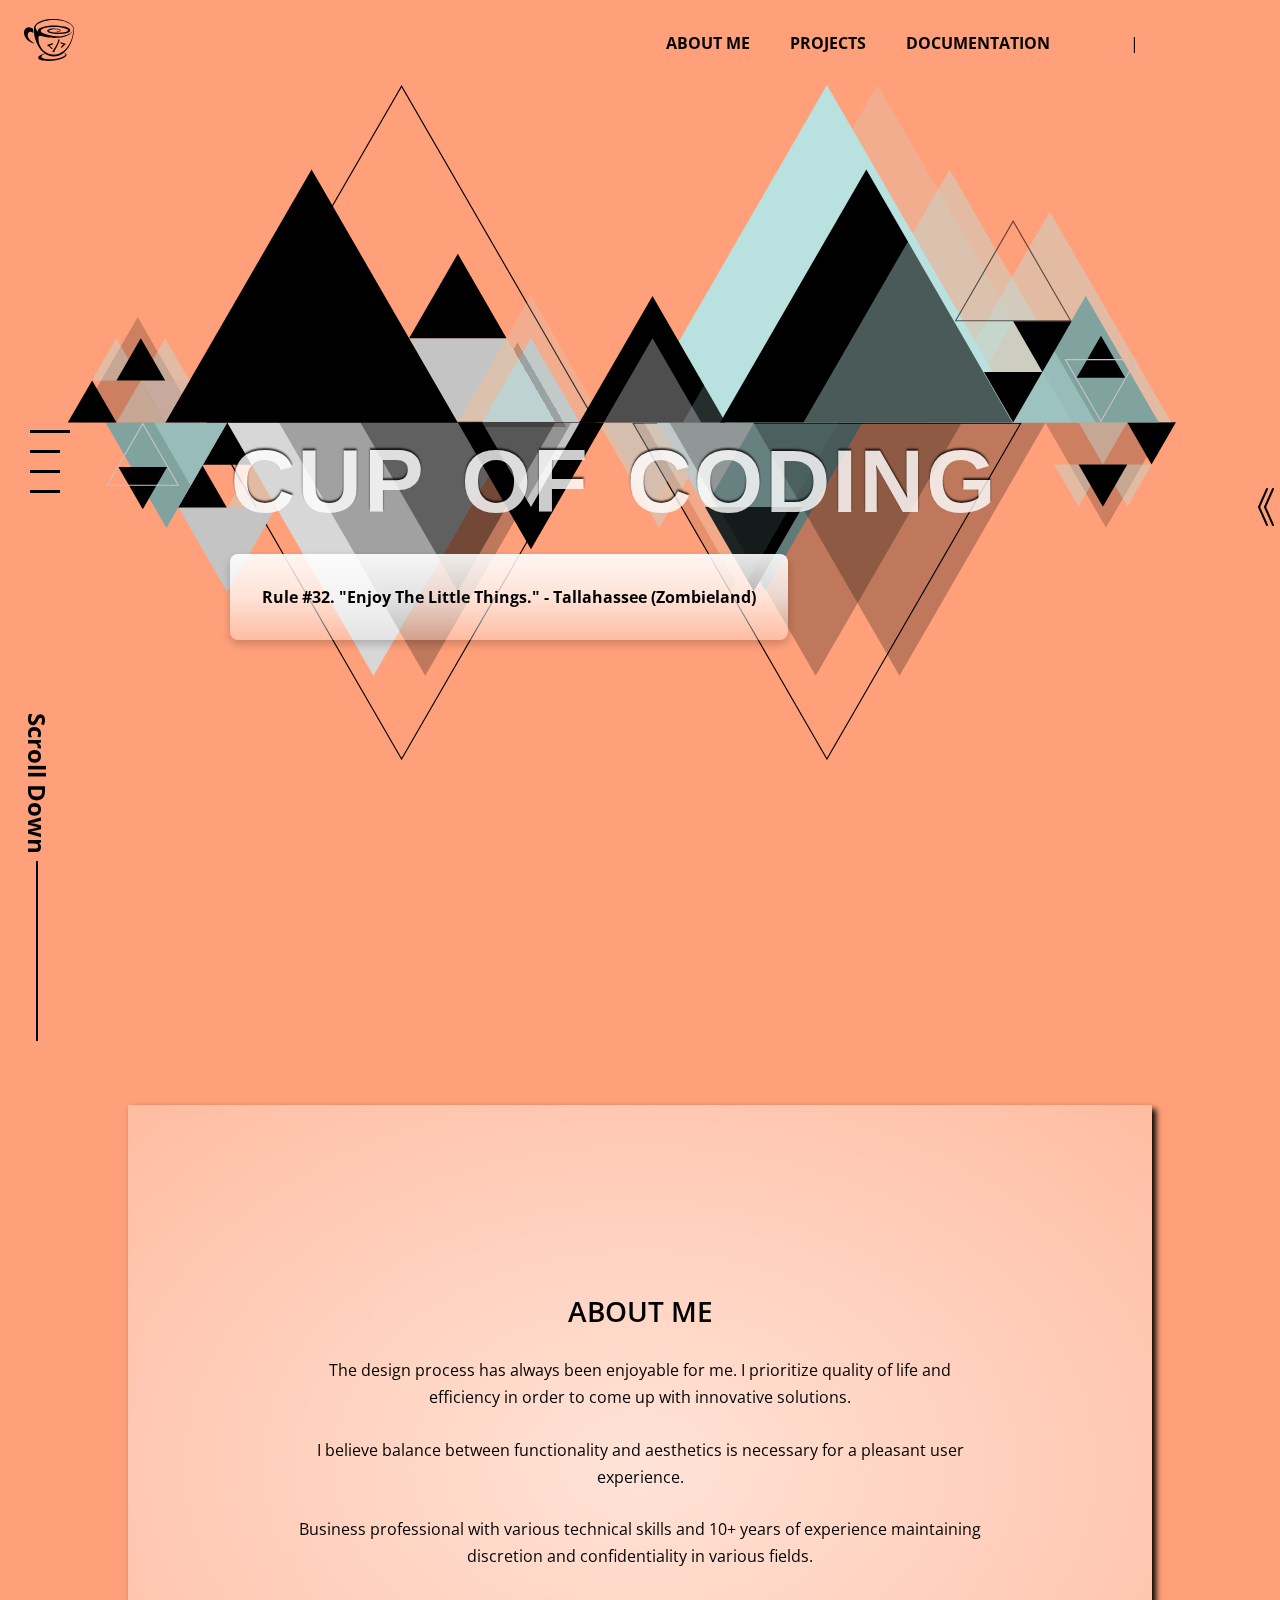
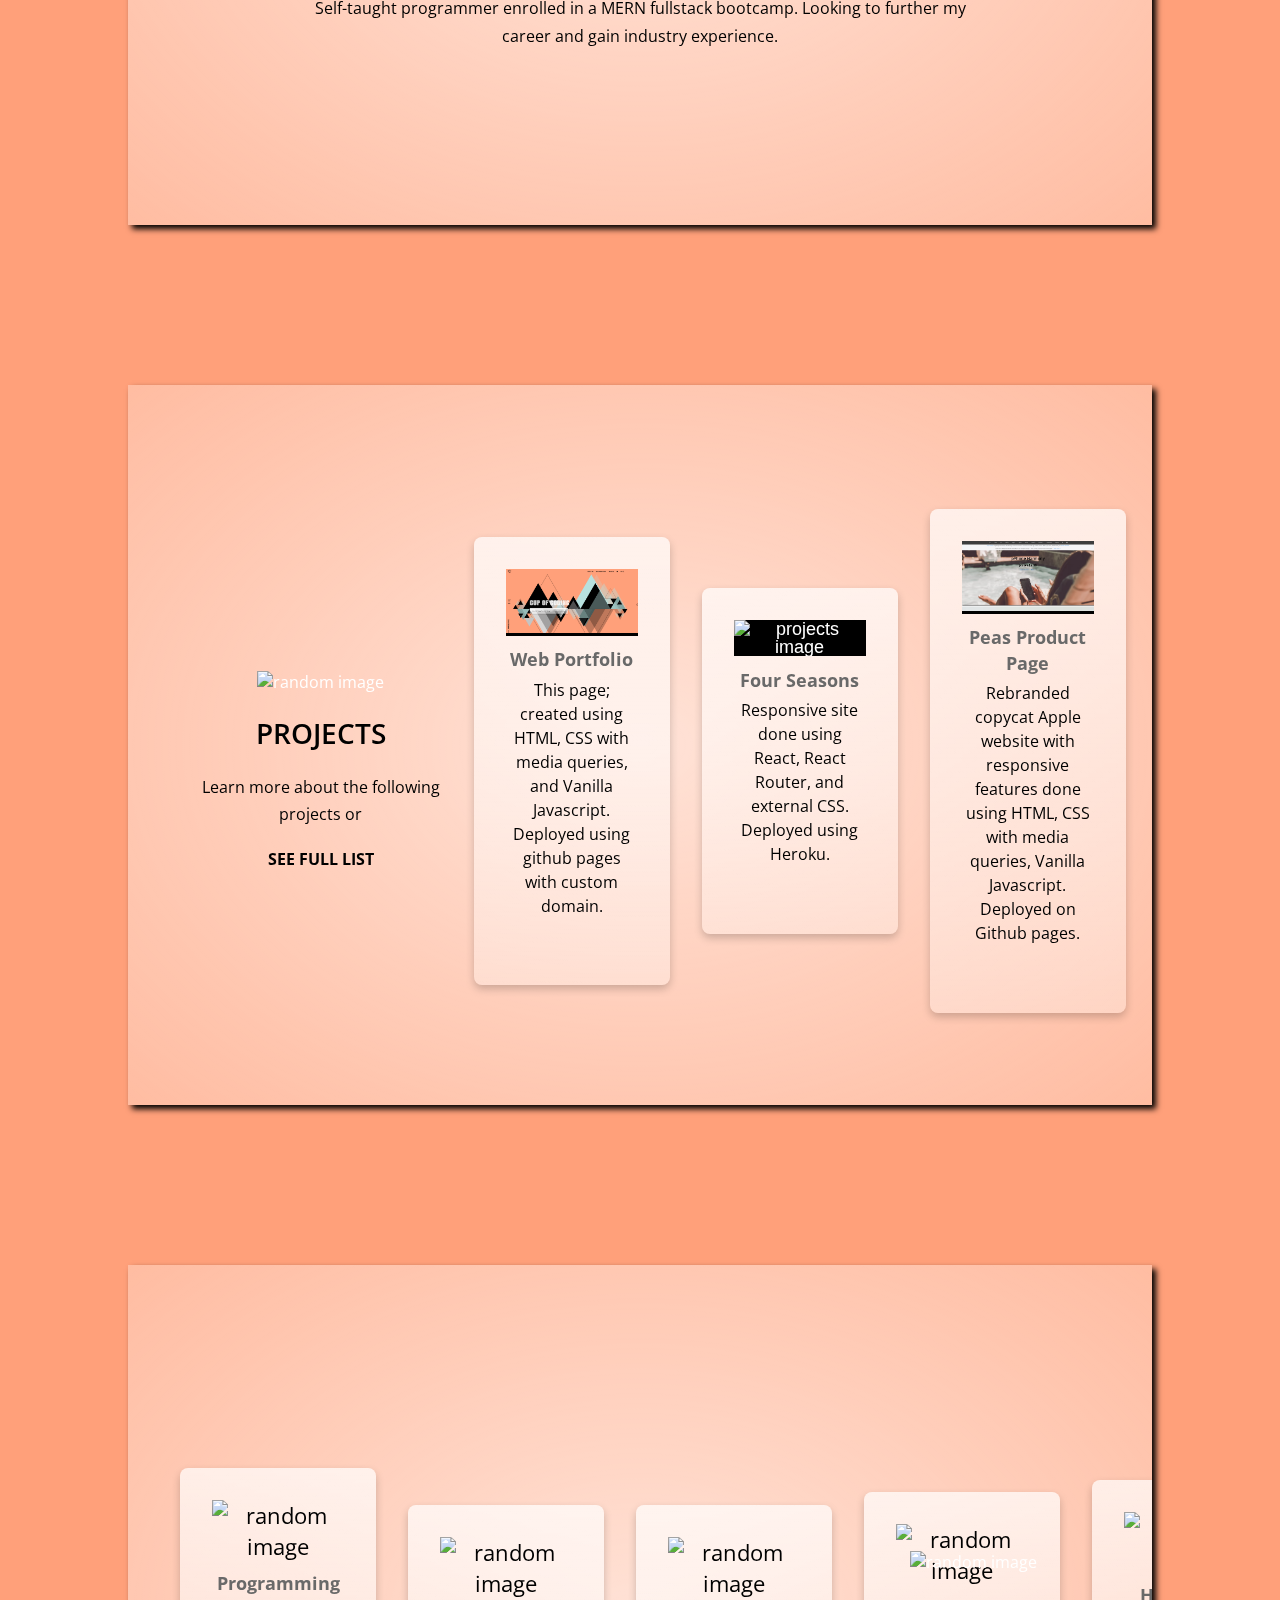
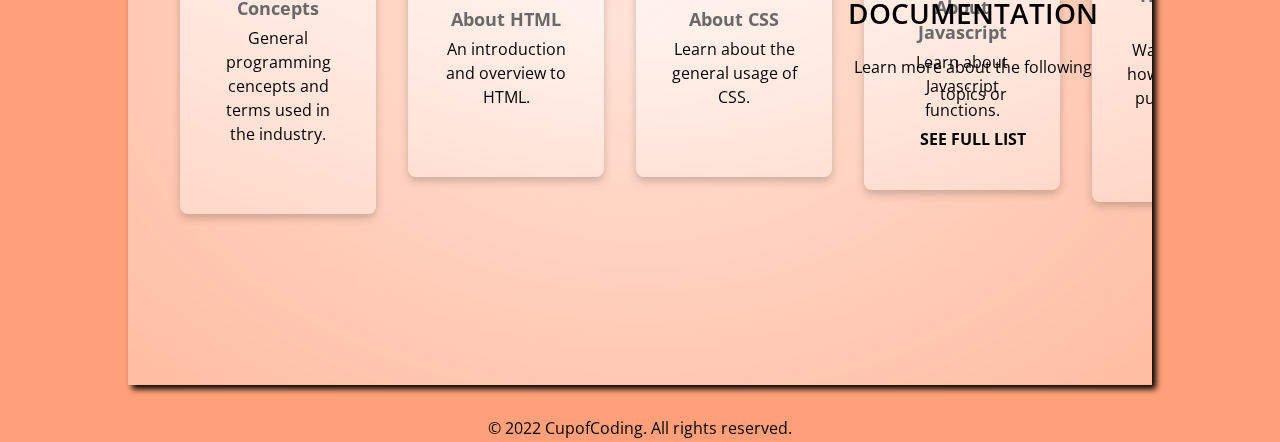
==== commit 3373dd2e: "messing with display settings" ====
--- a/index.html
+++ b/index.html
@@ -29,11 +29,11 @@
                         <a href="/#about" class="link transform-link" data-drop-down-button>About Me</a>
                     </div>
                     <div class="drop-down" data-drop-down>
+                        <a href="/#projects" class="link transform-link" data-drop-down-button>Projects</a>
+                    </div>
+                    <div class="drop-down" data-drop-down>
                         <a href="/#documentation" class="link transform-link" data-drop-down-button>Documentation</a>
                     </div>                    
-                    <div class="drop-down" data-drop-down>
-                        <a href="/#projects" class="link transform-link" data-drop-down-button>Projects</a>
-                    </div>
                     <div class="drop-down" data-drop-down>
                         <button class="link contact-link " data-drop-down-button><i class="fa fa-envelope" data-drop-down-button></i></button>
                         <div class="drop-down-menu contact-me">
@@ -330,6 +330,7 @@
                             <a class="link see-full-list" data-drop-down-button>See Full List</a>
                             <div class="drop-down-menu information-grid">
                                 <div>
+                                    <span class="modal-close">&times;</span>
                                     <div class="drop-down-heading">Simple Projects </div>
                                     <div class="drop-down-links">
                                         <a href="#" class="links">Project 1</a>
@@ -486,6 +487,7 @@
                         <a class="link see-full-list" data-drop-down-button>See Full List</a>
                             <div class="drop-down-menu information-grid">
                                 <div>
+                                    <span class="modal-close" type="button corner-menu hidden">&times;</span>
                                     <div class="drop-down-heading">Information</div>
                                     <div class="drop-down-links">
                                         <a href="./documentation/programming-concepts.html" class="links">Programming Concepts</a>
--- a/stylesheets/card.css
+++ b/stylesheets/card.css
@@ -6,7 +6,7 @@
   flex-direction: column;  
   margin: 1rem;
   flex: 1;
-  min-width: 20%;
+  min-width: 10%;
 }
 
 .title-card .see-full-list,
@@ -39,6 +39,12 @@
     rgba(255, 255, 255, 0.5),
     rgba(255, 255, 255, 0.3)
   );
+}
+
+.card-group > div:nth-child(1) > p,
+.card > p{
+  color: #000;
+  line-height: 1.5em;
 }
 
 .card .title {
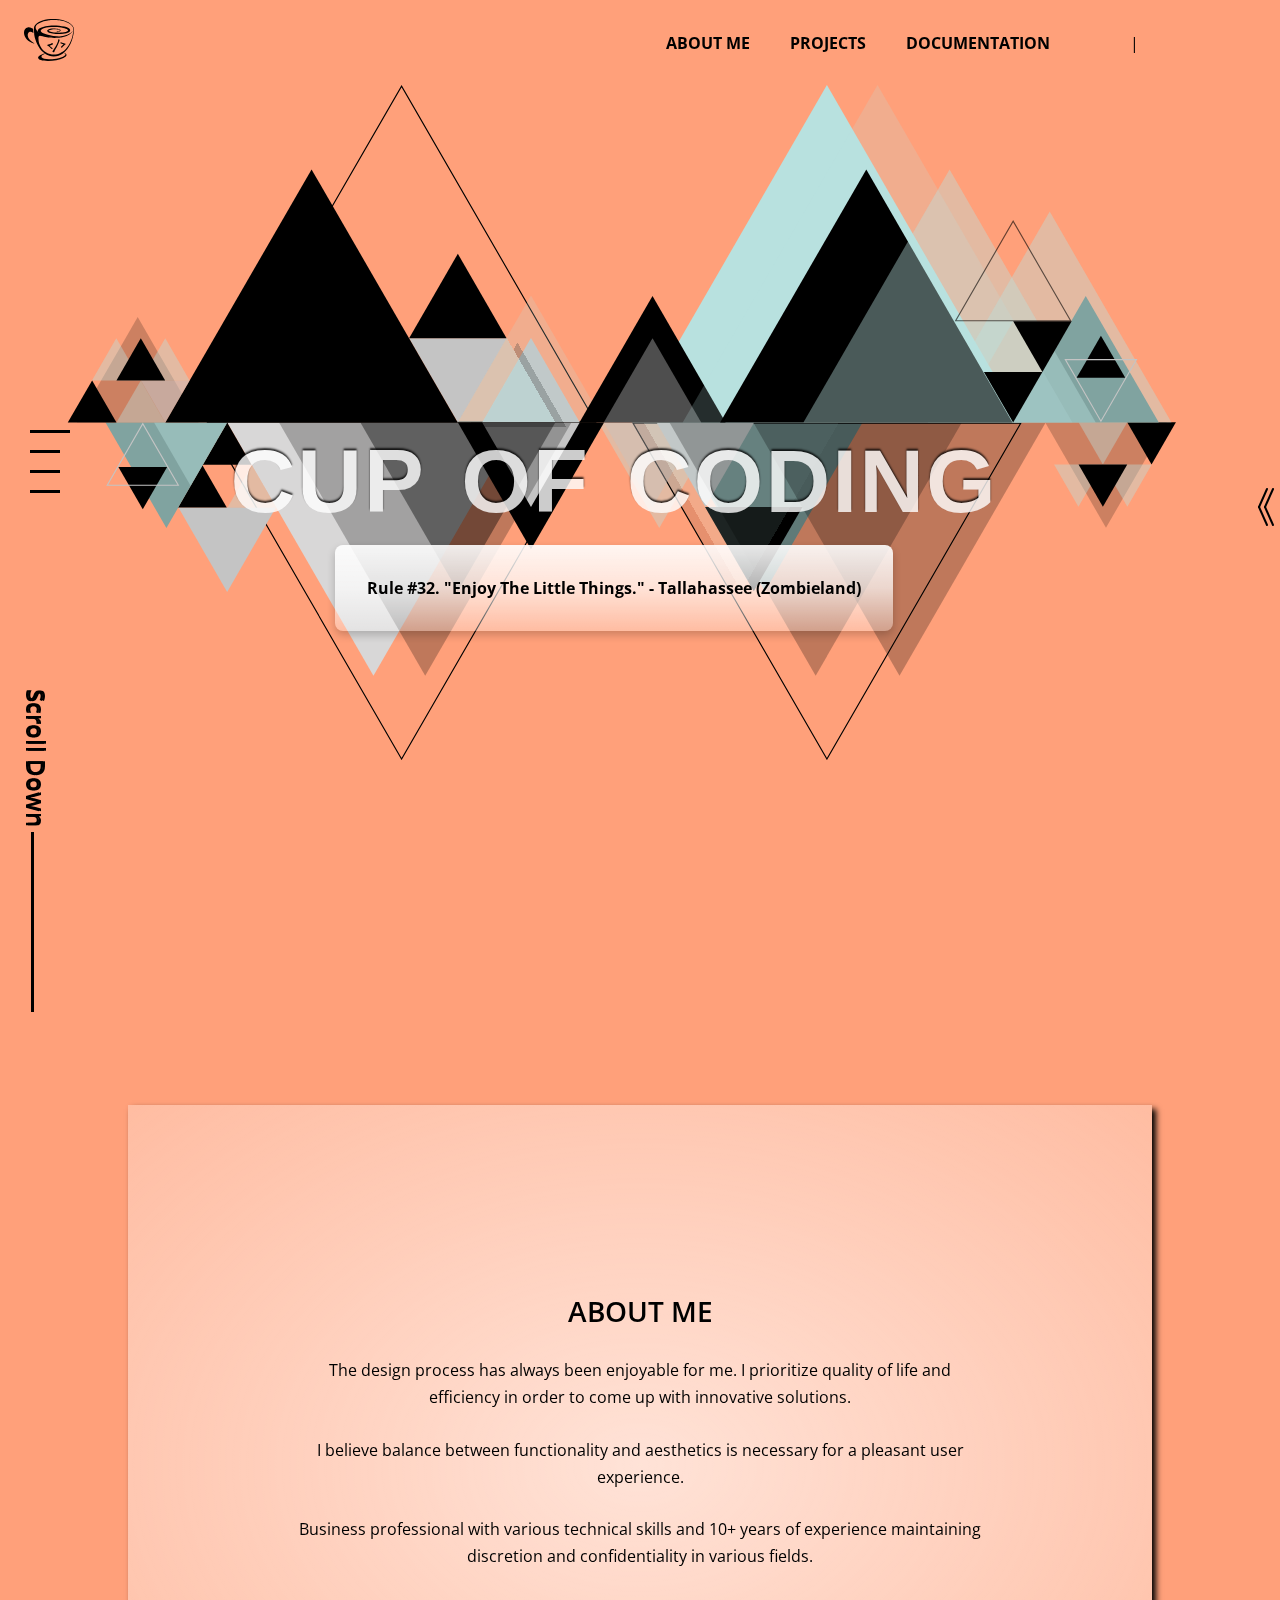
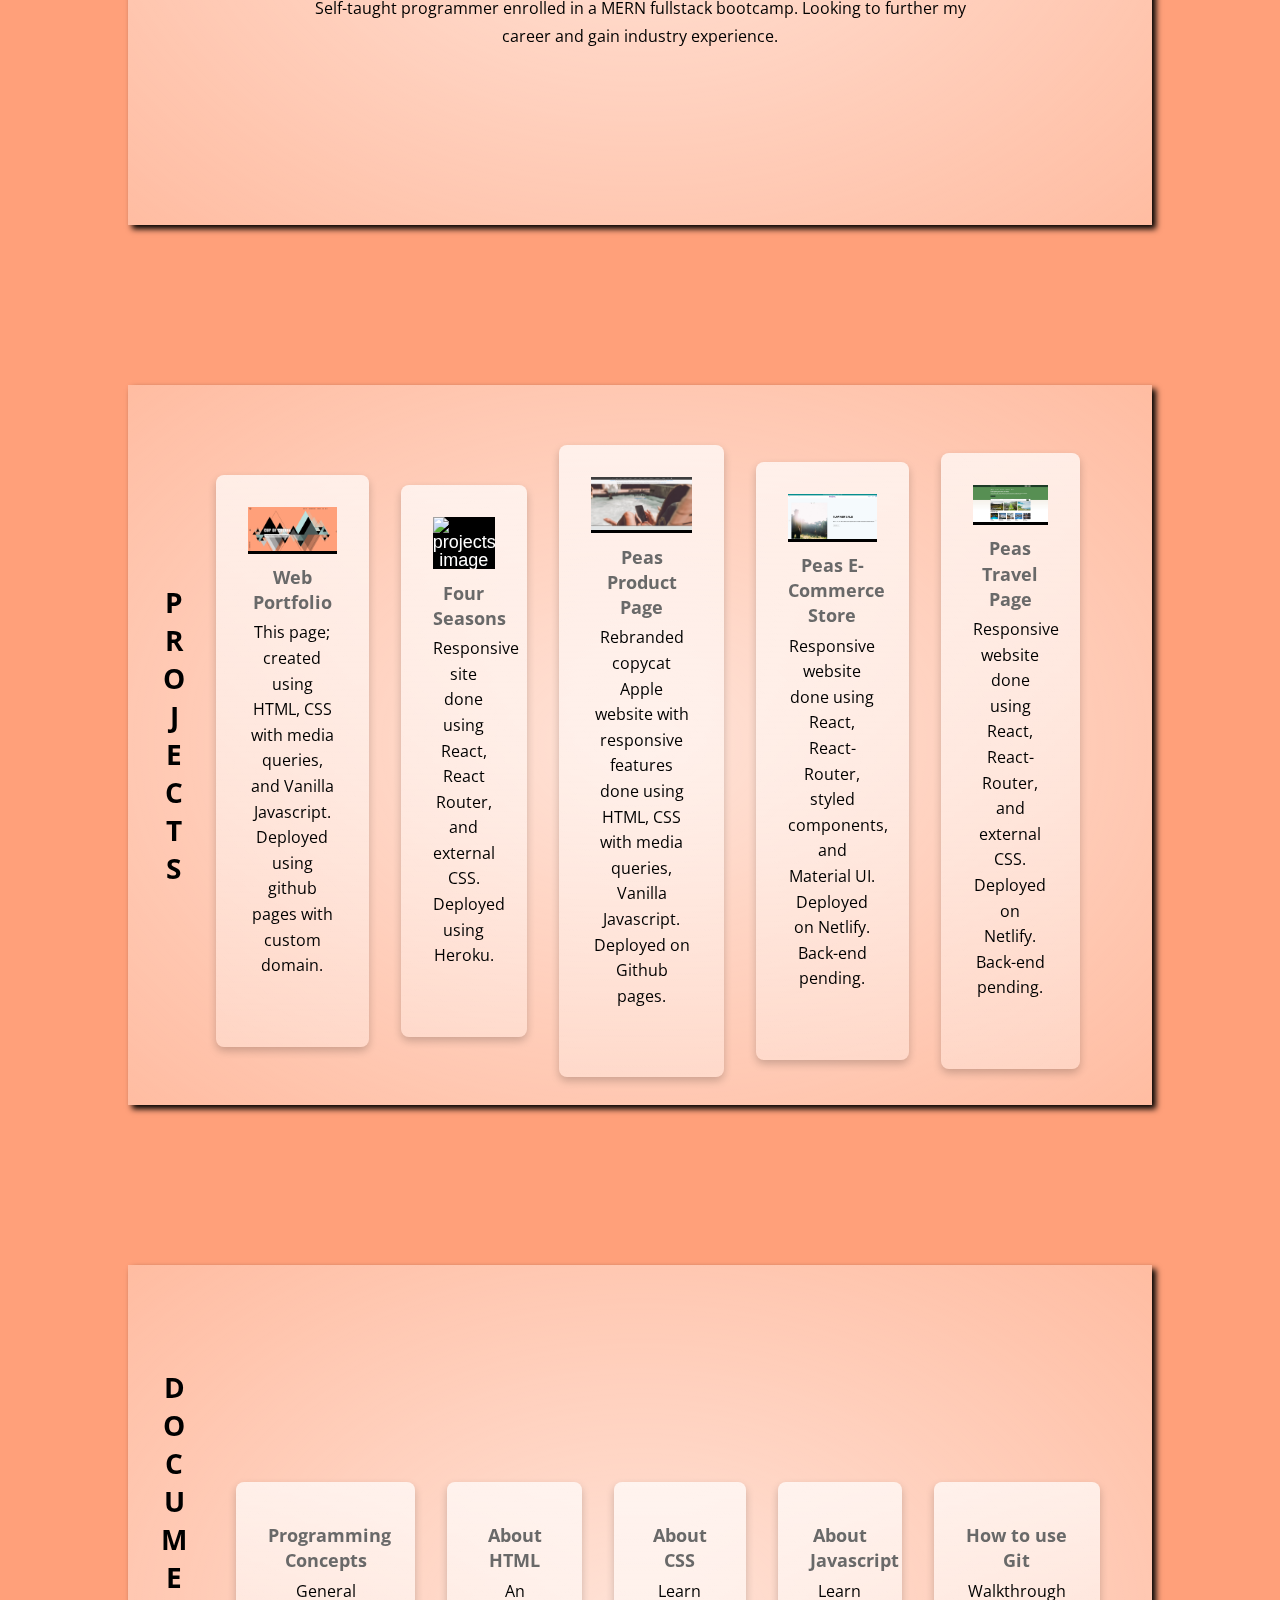
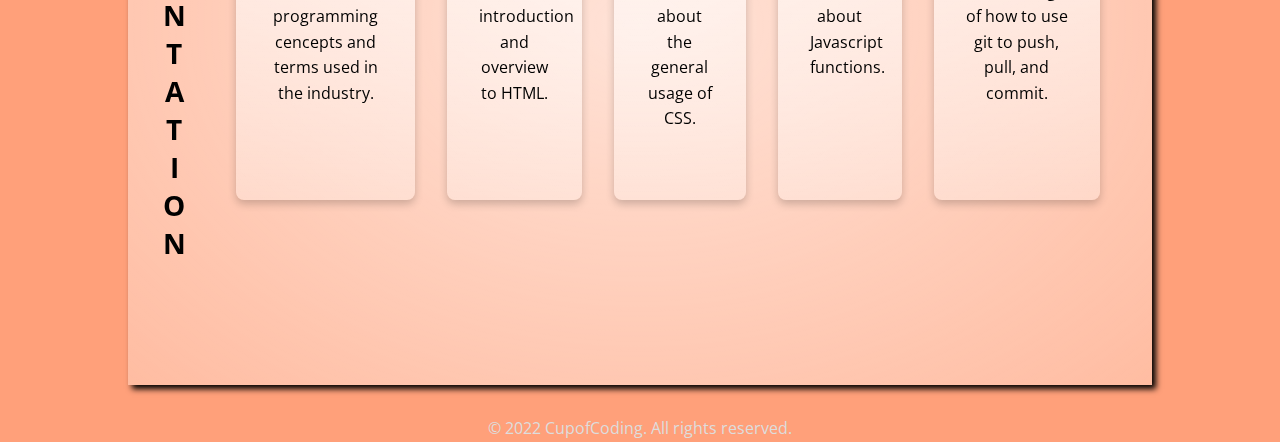
==== commit 2d11eaa7: "temp display changes" ====
--- a/index.html
+++ b/index.html
@@ -295,8 +295,10 @@
         <a href="" class="top" id="top"></a>
         <section class="box-first"> <!--add back to class when done 'box'-->
             <div class="box-intro">
-                <h1 class="scroll-left" id="company-name">Cup of Coding</h1>
-                <h2 class="text-med para-quote" id="intro-quote">Rule #32. "Enjoy The Little Things." - Tallahassee (Zombieland)                
+                <div class="first-box-content">
+                    <h1 class="scroll-left" id="company-name">Cup of Coding</h1>
+                    <h2 class="text-med para-quote" id="intro-quote">Rule #32. "Enjoy The Little Things." - Tallahassee (Zombieland)                
+                </div>
             </div>
         </section>
         
@@ -318,8 +320,9 @@
         <div class="box-padding divider breakpoint" id="projects" divider></div>
         <!-- hover over panels for flipping and text -->
         <section class="box box-two bg-secondary grid-col-2 grid-reversed pad-lg">
+            <h2 class="text-xl" id="TempProjectsTitle2">Projects</h2>
             <div class="box-inner">
-                <div class="title-card">
+                <!-- <div class="title-card">
                     <div>
                         <img src="https://picsum.photos/500/600" alt="random image">
                     </div>
@@ -350,7 +353,7 @@
                             </div>
                         </div>
                     </div>
-                </div>
+                </div> -->
                 <div class="card-group">
                     <!-- <div class="card">
                         <a href="#" class="project"><img class="grow" src="https://picsum.photos/300/200" alt="projects image"></a>
@@ -475,8 +478,9 @@
         <div class="box-padding divider breakpoint" id="documentation" divider></div>
         <!-- include I have no memory of this place cause meme / hover over panels for flipping and text -->
         <section class="box box-three bg-secondary grid-col-2 pad-md">
+            <h2 class="text-xl" id="TempProjectsTitle3">Documentation</h2>
             <div class="box-inner">
-                <div class="title-card">
+                <!-- <div class="title-card">
                     <div>
                         <img src="https://picsum.photos/500/700" alt="random image">
                     </div>
@@ -507,58 +511,62 @@
                             </div>
                         </div>
                     </div>
-                </div>            
-                <div class="card-group">
-                    <!--300x200-->
-                    <!-- <div class="card">
-                        <a href="#" class="project"><img class="grow" src="https://picsum.photos/300/200" alt="random image"></a> 
-                        <h3 class="title">Documentation Name</h3>
-                        <p>Description; Short summary for what it's for.</p>
-                        <a href="#"><i class="fa fa-glasses grow"></i></a>
-                        <a href="#"><i class="fa fa-window-maximize grow"></i></a>
-                    </div> -->
-                    <div class="card">
-                        <a href="./documentation/programming-concepts.html" class="project"><img class="grow" src="https://picsum.photos/300/200" alt="random image"></a>
-                        <h3 class="title">Programming Concepts</h3>
-                        <p>General programming cencepts and terms used in the industry.</p>
-                        <a href="./documentation/programming-concepts.html"><i class="fa fa-glasses grow"></i></a>
-                        <a href="./documentation/programming-concepts.html"><i class="fa fa-window-maximize grow"></i></a>
-                    </div>
-                    <div class="card">
-                        <a href="./documentation/HTML-tutorial.html" class="project"><img class="grow" src="https://picsum.photos/300/200" alt="random image"></a>
-                        <h3 class="title">About HTML</h3>
-                        <p>An introduction and overview to HTML.</p>
-                        <a href="./documentation/HTML-tutorial.html"><i class="fa fa-glasses grow"></i></a>
-                        <a href="./documentation/HTML-tutorial.html"><i class="fa fa-window-maximize grow"></i></a>
-                    </div>
-                    <div class="card">
-                        <a href="./documentation/CSS-tutorial.html" class="project"><img class="grow" src="https://picsum.photos/300/200" alt="random image"></a>
-                        <h3 class="title">About CSS</h3>
-                        <p>Learn about the general usage of CSS.</p>
-                        <a href="./documentation/CSS-tutorial.html"><i class="fa fa-glasses grow"></i></a>
-                        <a href="./documentation/CSS-tutorial.html"><i class="fa fa-window-maximize grow"></i></a>
-                    </div>
-                    <!-- <div class="card">
-                        <a href="#" class="project"><img class="grow" src="https://picsum.photos/300/200" alt="random image"></a>
-                        <h3 class="title">CSS Positioning</h3>
-                        <p>Learn about CSS positioning including Flexbox & Grid.</p>
-                        <a href="#"><i class="fa fa-glasses grow"></i></a>
-                        <a href="#"><i class="fa fa-window-maximize grow"></i></a>
-                    </div> -->
-                    <div class="card">
-                        <a href="./documentation/Javascript-tutorial.html" class="project"><img class="grow" src="https://picsum.photos/300/200" alt="random image"></a>
-                        <h3 class="title">About Javascript</h3>
-                        <p>Learn about Javascript functions.</p>
-                        <a href="./documentation/Javascript-tutorial.html"><i class="fa fa-glasses grow"></i></a>
-                        <a href="./documentation/Javascript-tutorial.html"><i class="fa fa-window-maximize grow"></i></a>
-                    </div>
-                    <div class="card">
-                        <a href="./documentation/Git-tutorial.html" class="project"><img class="grow" src="https://picsum.photos/300/200" alt="random image"></a>
-                        <h3 class="title">How to use Git</h3>
-                        <p>Walkthrough of how to use git to push, pull, and commit.</p>
-                        <a href="./documentation/Git-tutorial.html"><i class="fa fa-glasses grow"></i></a>
-                        <a href="./documentation/Git-tutorial.html"><i class="fa fa-window-maximize grow"></i></a>
-                    </div>
+                </div> -->
+                <div class="card-group carousel slide multi-item-carousel" id="theCarousel" >
+                    <div class="carousel-inner">
+                        <!--300x200-->
+                        <!-- <div class="card item active">
+                            <a href="#" class="project"><img class="grow" src="https://picsum.photos/300/200" alt="random image"></a> 
+                            <h3 class="title">Documentation Name</h3>
+                            <p>Description; Short summary for what it's for.</p>
+                            <a href="#"><i class="fa fa-glasses grow"></i></a>
+                            <a href="#"><i class="fa fa-window-maximize grow"></i></a>
+                        </div> -->
+                        <div class="card item active">
+                            <a href="./documentation/programming-concepts.html" class="project"><img class="grow" src="https://picsum.photos/300/200" alt="random image"></a>
+                            <h3 class="title">Programming Concepts</h3>
+                            <p>General programming cencepts and terms used in the industry.</p>
+                            <a href="./documentation/programming-concepts.html"><i class="fa fa-glasses grow"></i></a>
+                            <a href="./documentation/programming-concepts.html"><i class="fa fa-window-maximize grow"></i></a>
+                        </div>
+                        <div class="card item">
+                            <a href="./documentation/HTML-tutorial.html" class="project"><img class="grow" src="https://picsum.photos/300/200" alt="random image"></a>
+                            <h3 class="title">About HTML</h3>
+                            <p>An introduction and overview to HTML.</p>
+                            <a href="./documentation/HTML-tutorial.html"><i class="fa fa-glasses grow"></i></a>
+                            <a href="./documentation/HTML-tutorial.html"><i class="fa fa-window-maximize grow"></i></a>
+                        </div>
+                        <div class="card item">
+                            <a href="./documentation/CSS-tutorial.html" class="project"><img class="grow" src="https://picsum.photos/300/200" alt="random image"></a>
+                            <h3 class="title">About CSS</h3>
+                            <p>Learn about the general usage of CSS.</p>
+                            <a href="./documentation/CSS-tutorial.html"><i class="fa fa-glasses grow"></i></a>
+                            <a href="./documentation/CSS-tutorial.html"><i class="fa fa-window-maximize grow"></i></a>
+                        </div>
+                        <!-- <div class="card item">
+                            <a href="#" class="project"><img class="grow" src="https://picsum.photos/300/200" alt="random image"></a>
+                            <h3 class="title">CSS Positioning</h3>
+                            <p>Learn about CSS positioning including Flexbox & Grid.</p>
+                            <a href="#"><i class="fa fa-glasses grow"></i></a>
+                            <a href="#"><i class="fa fa-window-maximize grow"></i></a>
+                        </div> -->
+                        <div class="card item">
+                            <a href="./documentation/Javascript-tutorial.html" class="project"><img class="grow" src="https://picsum.photos/300/200" alt="random image"></a>
+                            <h3 class="title">About Javascript</h3>
+                            <p>Learn about Javascript functions.</p>
+                            <a href="./documentation/Javascript-tutorial.html"><i class="fa fa-glasses grow"></i></a>
+                            <a href="./documentation/Javascript-tutorial.html"><i class="fa fa-window-maximize grow"></i></a>
+                        </div>
+                        <div class="card item">
+                            <a href="./documentation/Git-tutorial.html" class="project"><img class="grow" src="https://picsum.photos/300/200" alt="random image"></a>
+                            <h3 class="title">How to use Git</h3>
+                            <p>Walkthrough of how to use git to push, pull, and commit.</p>
+                            <a href="./documentation/Git-tutorial.html"><i class="fa fa-glasses grow"></i></a>
+                            <a href="./documentation/Git-tutorial.html"><i class="fa fa-window-maximize grow"></i></a>
+                        </div>
+                    </div>
+                    <a class="left carousel-control" href="#theCarousel" data-slide="prev"><i class="glyphicon glyphicon-chevron-left"></i></a>
+                    <a class="right carousel-control" href="#theCarousel" data-slide="next"><i class="glyphicon glyphicon-chevron-right"></i></a>
                 </div>
             </div>
         </section>
--- a/stylesheets/styles.css
+++ b/stylesheets/styles.css
@@ -168,9 +168,9 @@
 }
 
 #company-name{
-  position: absolute;
-  left: 18vw;
-  top: 46vh;
+  /* position: absolute; */
+  /* left: 18vw; */
+  /* top: 46vh; */
   text-transform: uppercase;
   font-family: 'league gothic', Impact, Haettenschweiler, 'Arial Narrow Bold', sans-serif;
   /* font-family: helvetica, cursive Verdana, Geneva, Tahoma, sans-serif; */
@@ -180,14 +180,15 @@
   color: white;
   opacity: .8;
   text-shadow: 0px -2px 2px black;
+  margin: 0;
 }
 
 
 #intro-quote {
   text-align: left;
-  position: absolute;
-  top: 61vh;
-  left: 18vw;
+  /* position: absolute; */
+  /* top: 61vh;
+  left: 18vw; */
   font-size: var(--size-400);
   /* display: none; */
   color: black;
@@ -259,9 +260,9 @@
   margin: 1em;
 }
 
-.box-two >.box-inner{
+/* .box-two >.box-inner{
   justify-content: left;
-}
+} */
 
 .box-three >.box-inner{
   flex-direction: row-reverse;
@@ -288,9 +289,18 @@
   margin-top: 20px;
 }
 
-.box-intro {
+.box-intro {  
   padding-top: 100%;
   max-height: 80%;
+}
+
+.first-box-content{
+  display: flex;
+  flex-direction: column;  
+  margin: 0;
+  position: absolute; 
+  left: 18vw;
+  top: 46vh;
 }
 
 .box-first {
--- a/stylesheets/navbar.css
+++ b/stylesheets/navbar.css
@@ -18,6 +18,7 @@
 
 #navbar {
   margin-left: 10px;
+  color:#000;
 }
 
 .navbar-container {
--- a/stylesheets/sidebars.css
+++ b/stylesheets/sidebars.css
@@ -53,6 +53,7 @@
   position: absolute;
   pointer-events: none;
   font-size: 1.5em;
+  font-weight: 600;
   bottom: -45vh;
   height: 20vh;
   min-height: 185px;
@@ -67,16 +68,17 @@
   word-wrap: break-word;
   margin: 0;
   padding: 0;
+  text-shadow: none;
 }
 
 .scroll-down-text::after {
   content: "";
-  width: 2px;
+  width: 3px;
   height: 20vh;
   background: #000;
   position: absolute;
-  top: 80%;
-  left: 40%;
+  top: 90%;
+  left: 5%;
 }
 
 .sideline .inactive {
--- a/stylesheets/card.css
+++ b/stylesheets/card.css
@@ -1,3 +1,20 @@
+/* If this isn't here, card groups overflow nested containers */
+* { 
+  min-width: 0; 
+  min-height: 0; }
+
+
+#TempProjectsTitle2,
+#TempProjectsTitle3{
+  color: black;
+  text-shadow: 0 8px 8px 0 rgba(255, 255, 255, 0.2);
+  font-weight: 700;
+  position: absolute;
+  writing-mode: vertical-lr;
+  text-orientation: upright;
+  left: 12vw;
+}
+
 .title-card{  
   display: flex;
   justify-content: center;
@@ -18,10 +35,13 @@
 
 .card-group {
   display: flex;
-  flex: 4;
-  max-width: 70%;
+  flex: 1;
+  width: 100%;
+  margin-left: 1em;
+  max-width: 70vw;    
   justify-content: left;
   align-items: center;
+  /* overflow: auto; */
 }
 
 div .card {
@@ -44,7 +64,7 @@
 .card-group > div:nth-child(1) > p,
 .card > p{
   color: #000;
-  line-height: 1.5em;
+  line-height: 1.6em;
 }
 
 .card .title {
@@ -128,4 +148,56 @@
 
 .modal-zoom{
   animation: 0.6s;  
-}+}
+
+/* Carousel */
+.carousel-inner{
+  display: flex;
+  flex: 1;  
+}
+
+.carousel-inner > *> a> img{
+  display: none;
+}
+
+.multi-item-carousel .carousel-inner > .item {
+  transition: 500ms ease-in-out left;
+}
+.multi-item-carousel .carousel-inner .active.left {
+  left: -33%;
+}
+.multi-item-carousel .carousel-inner .active.right {
+  left: 33%;
+}
+.multi-item-carousel .carousel-inner .next {
+  left: 33%;
+}
+.multi-item-carousel .carousel-inner .prev {
+  left: -33%;
+}
+@media all and (transform-3d), (-webkit-transform-3d) {
+  .multi-item-carousel .carousel-inner > .item {
+    transition: 500ms ease-in-out left;
+    transition: 500ms ease-in-out all;
+    -webkit-backface-visibility: visible;
+            backface-visibility: visible;
+    transform: none !important;
+  }
+}
+.multi-item-carousel .carouse-control.left,
+.multi-item-carousel .carouse-control.right {
+  background-image: none;
+}
+body {
+  background: #333;
+  color: #ddd;
+}
+h1 {
+  color: white;
+  font-size: 2.25em;
+  text-align: center;
+  margin-top: 1em;
+  margin-bottom: 2em;
+  text-shadow: 0px 2px 0px #000000;
+}
+
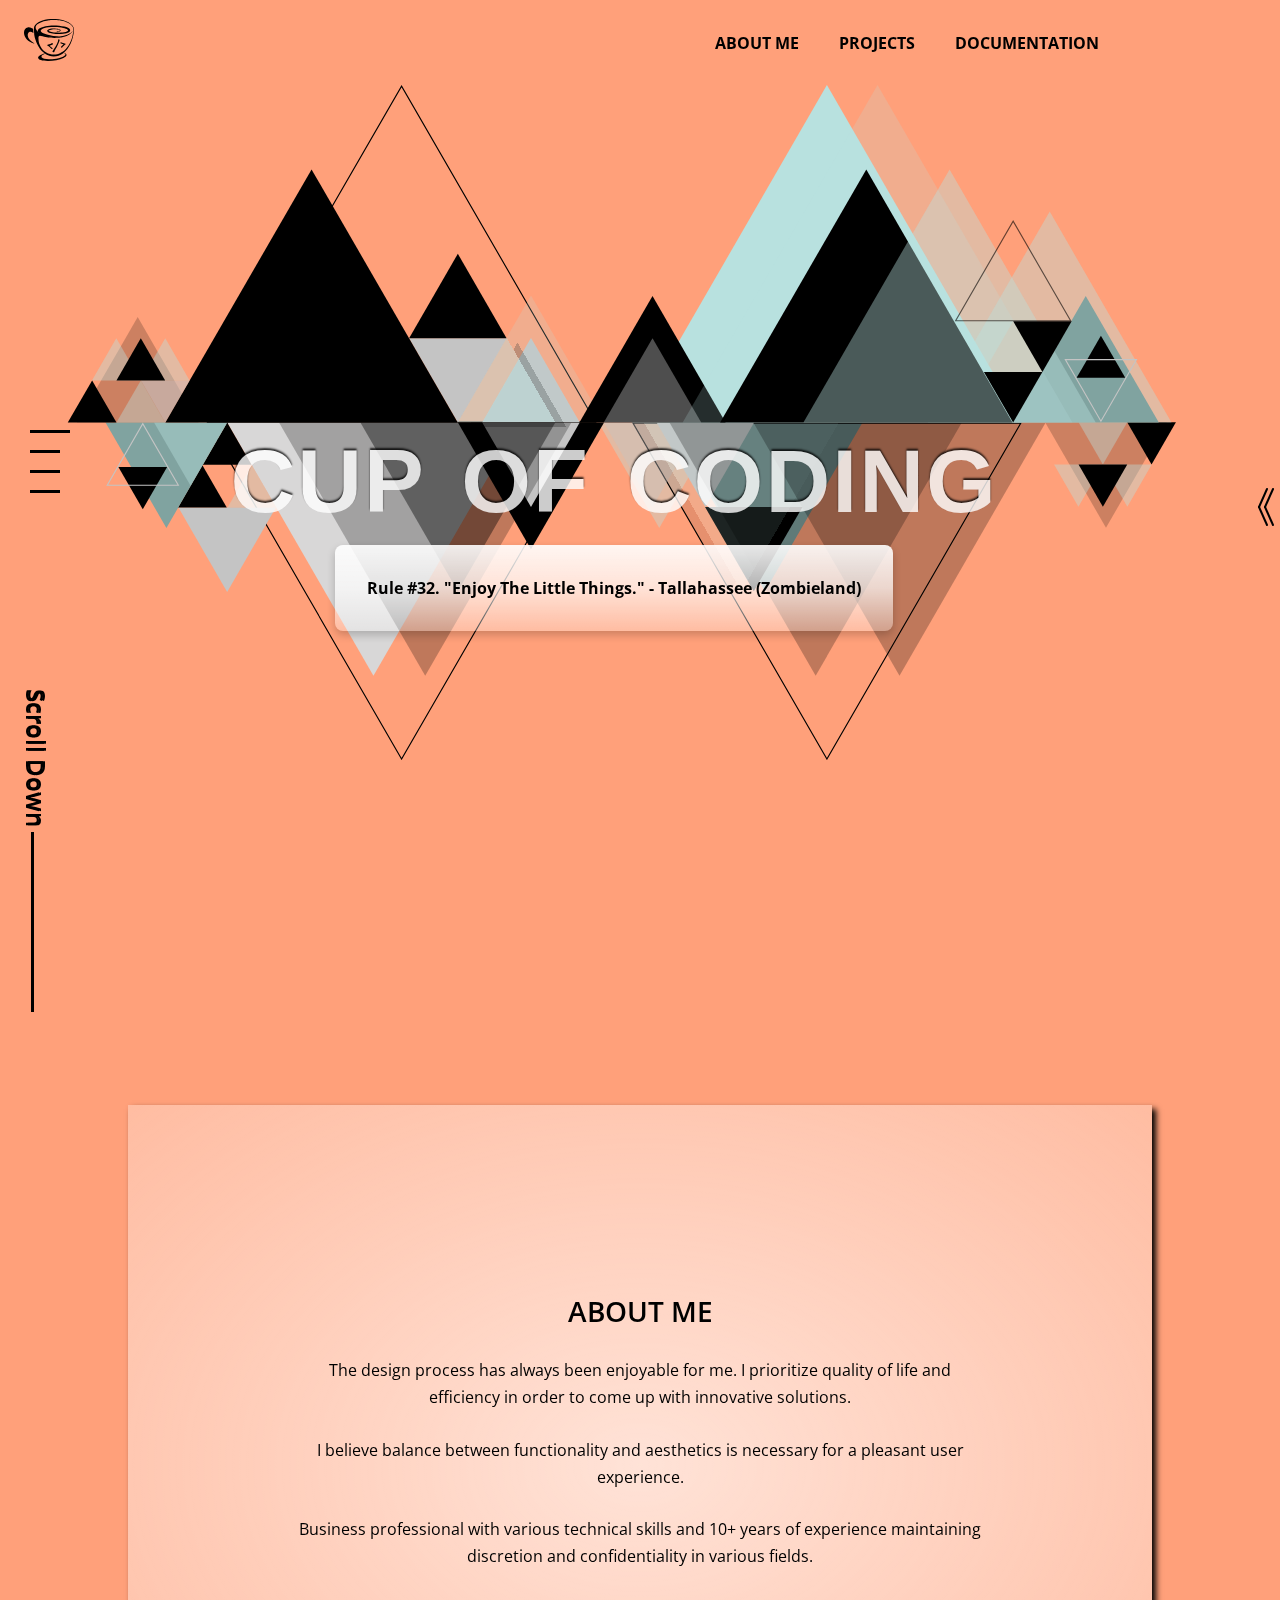
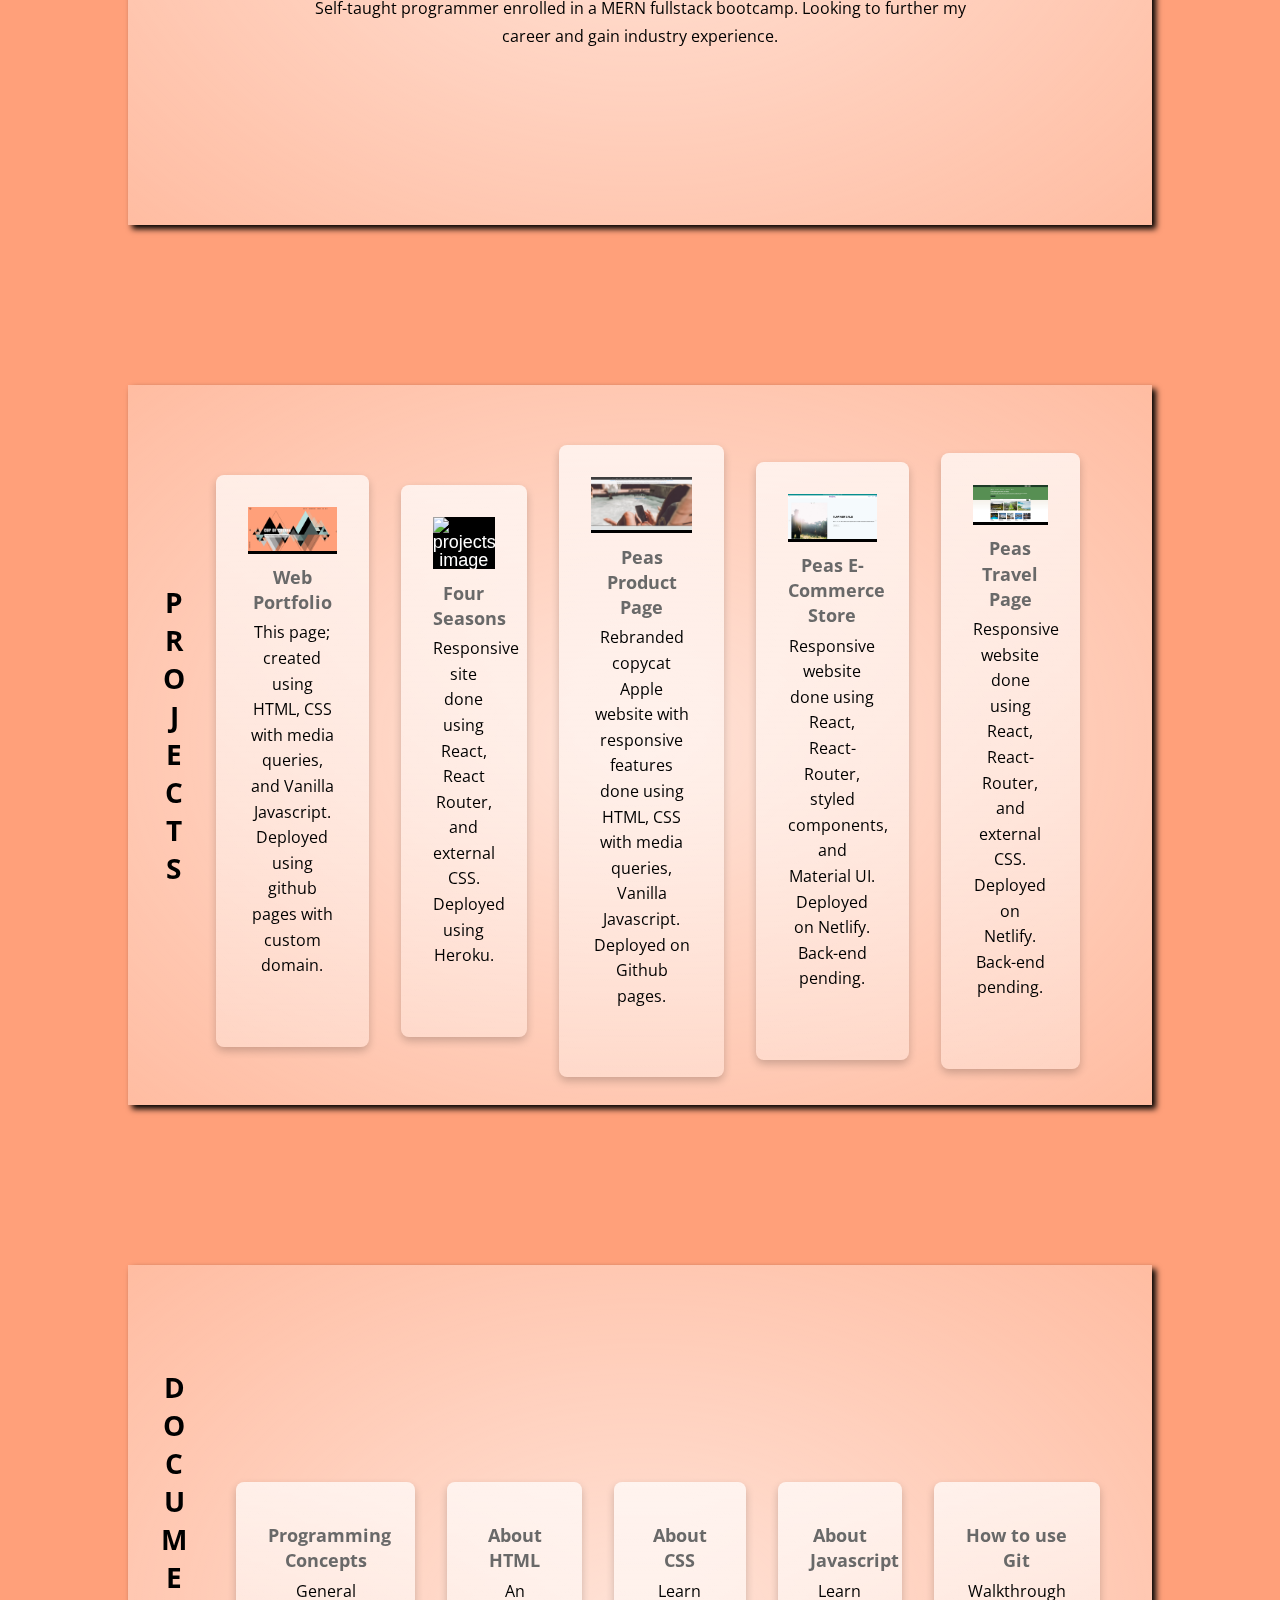
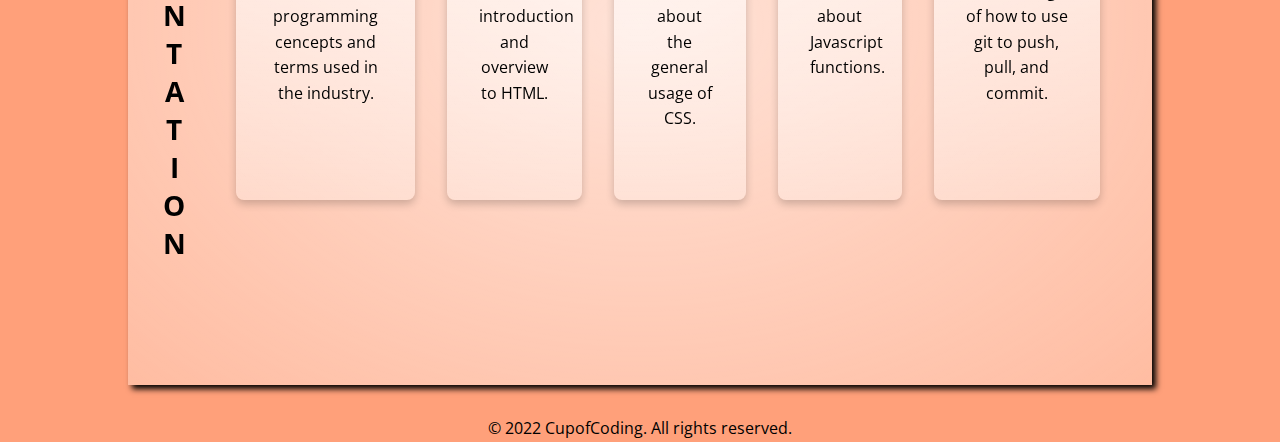
==== commit 74e880ae: "temp display changes" ====
--- a/index.html
+++ b/index.html
@@ -51,14 +51,14 @@
                             </form>
                         </div>
                     </div>
-                    <div class="toggle-mode" id="toggler">
+                    <!-- <div class="toggle-mode" id="toggler">
                         <a class="link toggler contact-link" id="toggle-light">
                             <i class="fas fa-sun"></i> 
                         </a>
                         |<a class="link toggler contact-link" id="toggle-dark">
                             <i class="fas fa-moon"></i>
                         </a>
-                    </div>
+                    </div> -->
                 </div>
                 <!-- Hamburger Corner Menu -->
             <button type="button" class="corner-menu" id="menu-button">
--- a/stylesheets/footer.css
+++ b/stylesheets/footer.css
@@ -175,6 +175,7 @@
   text-align: center;
   position: relative;
   bottom: 10px;
+  color: #000;
 }
 
 @media (max-width: 375px) {
